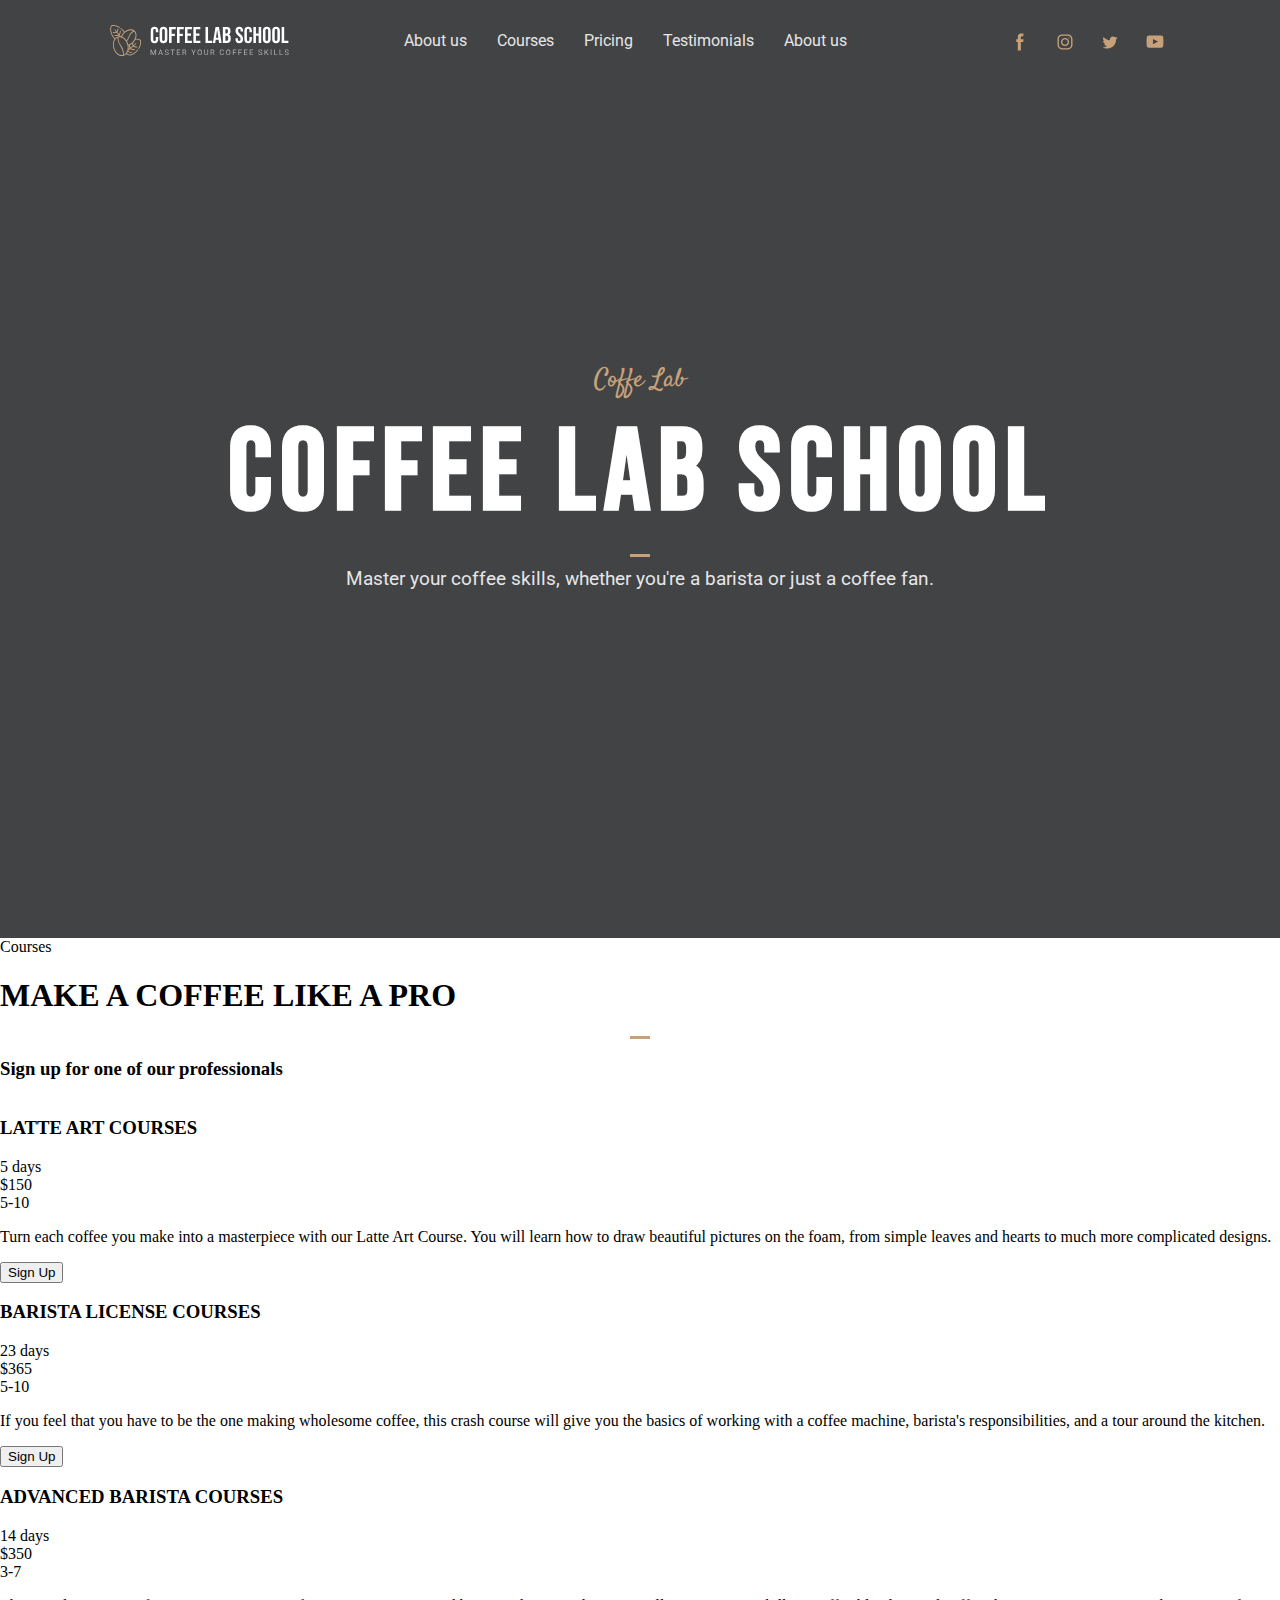
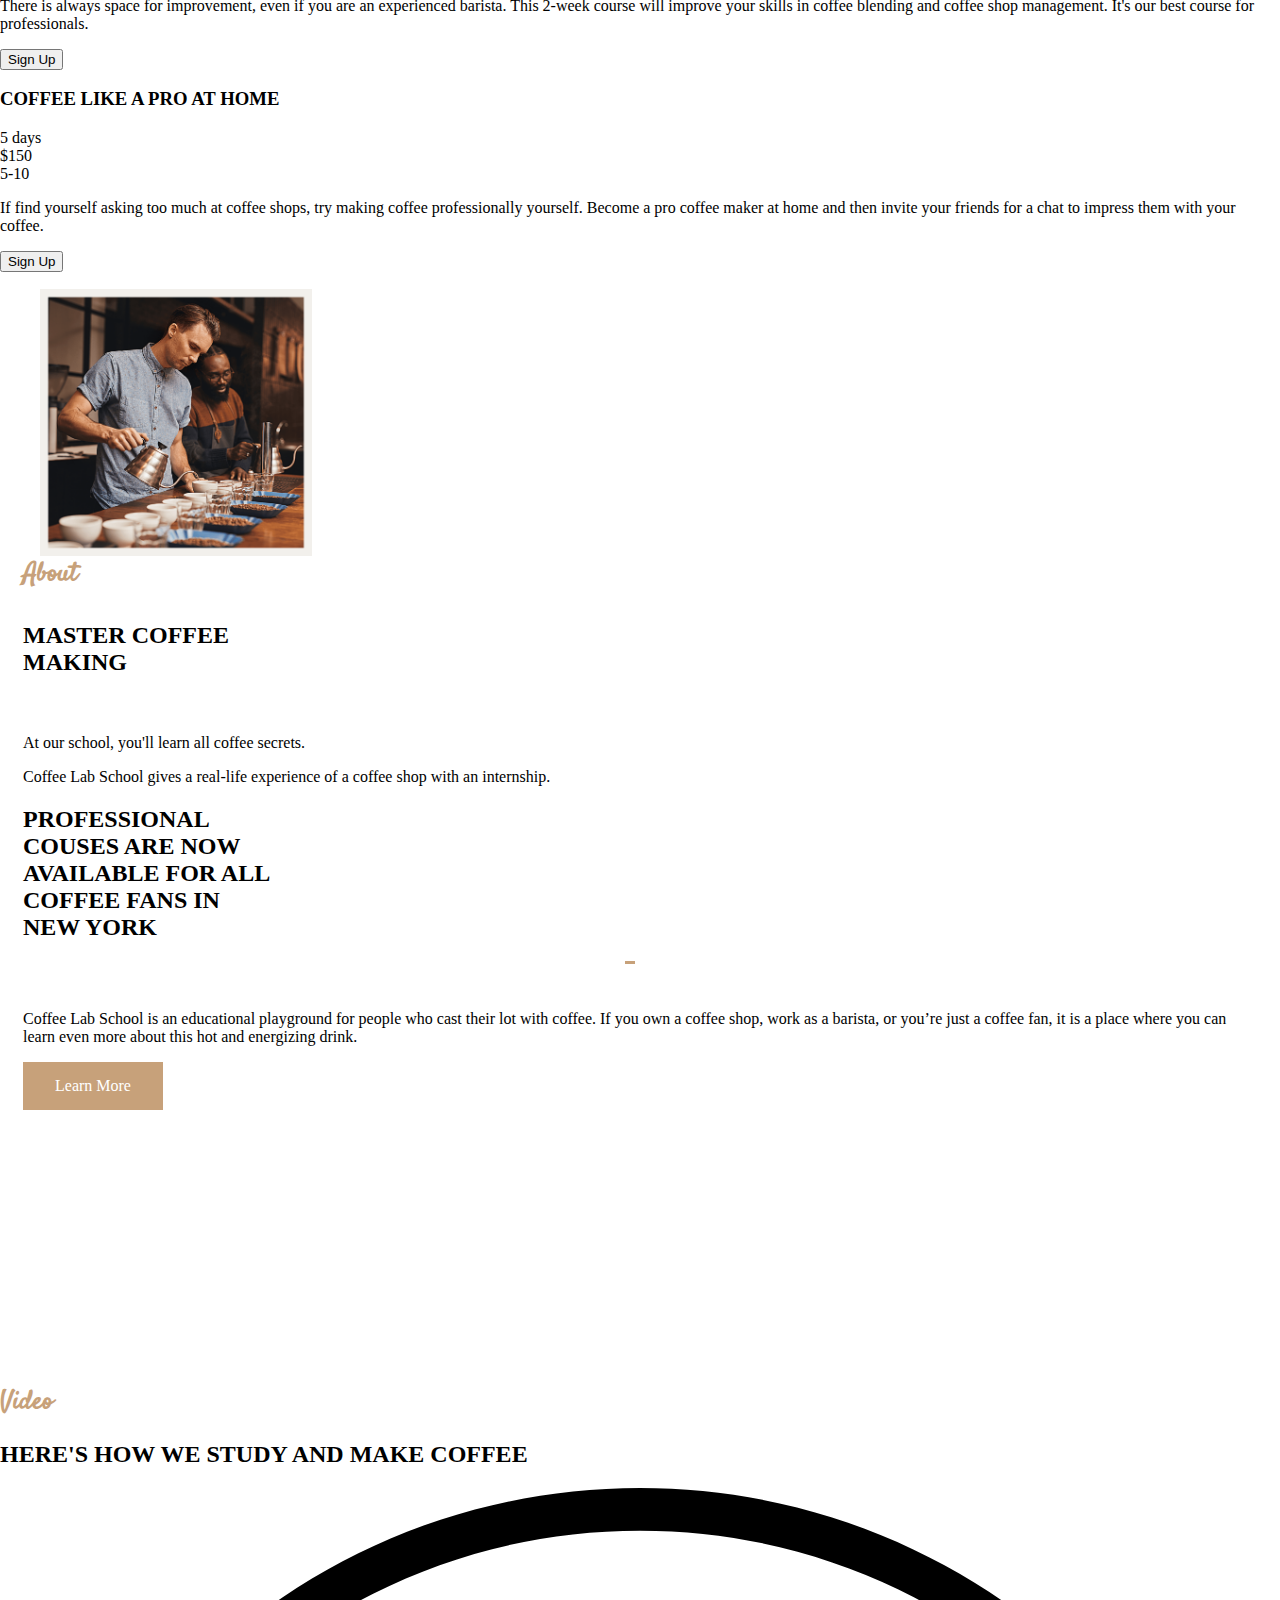
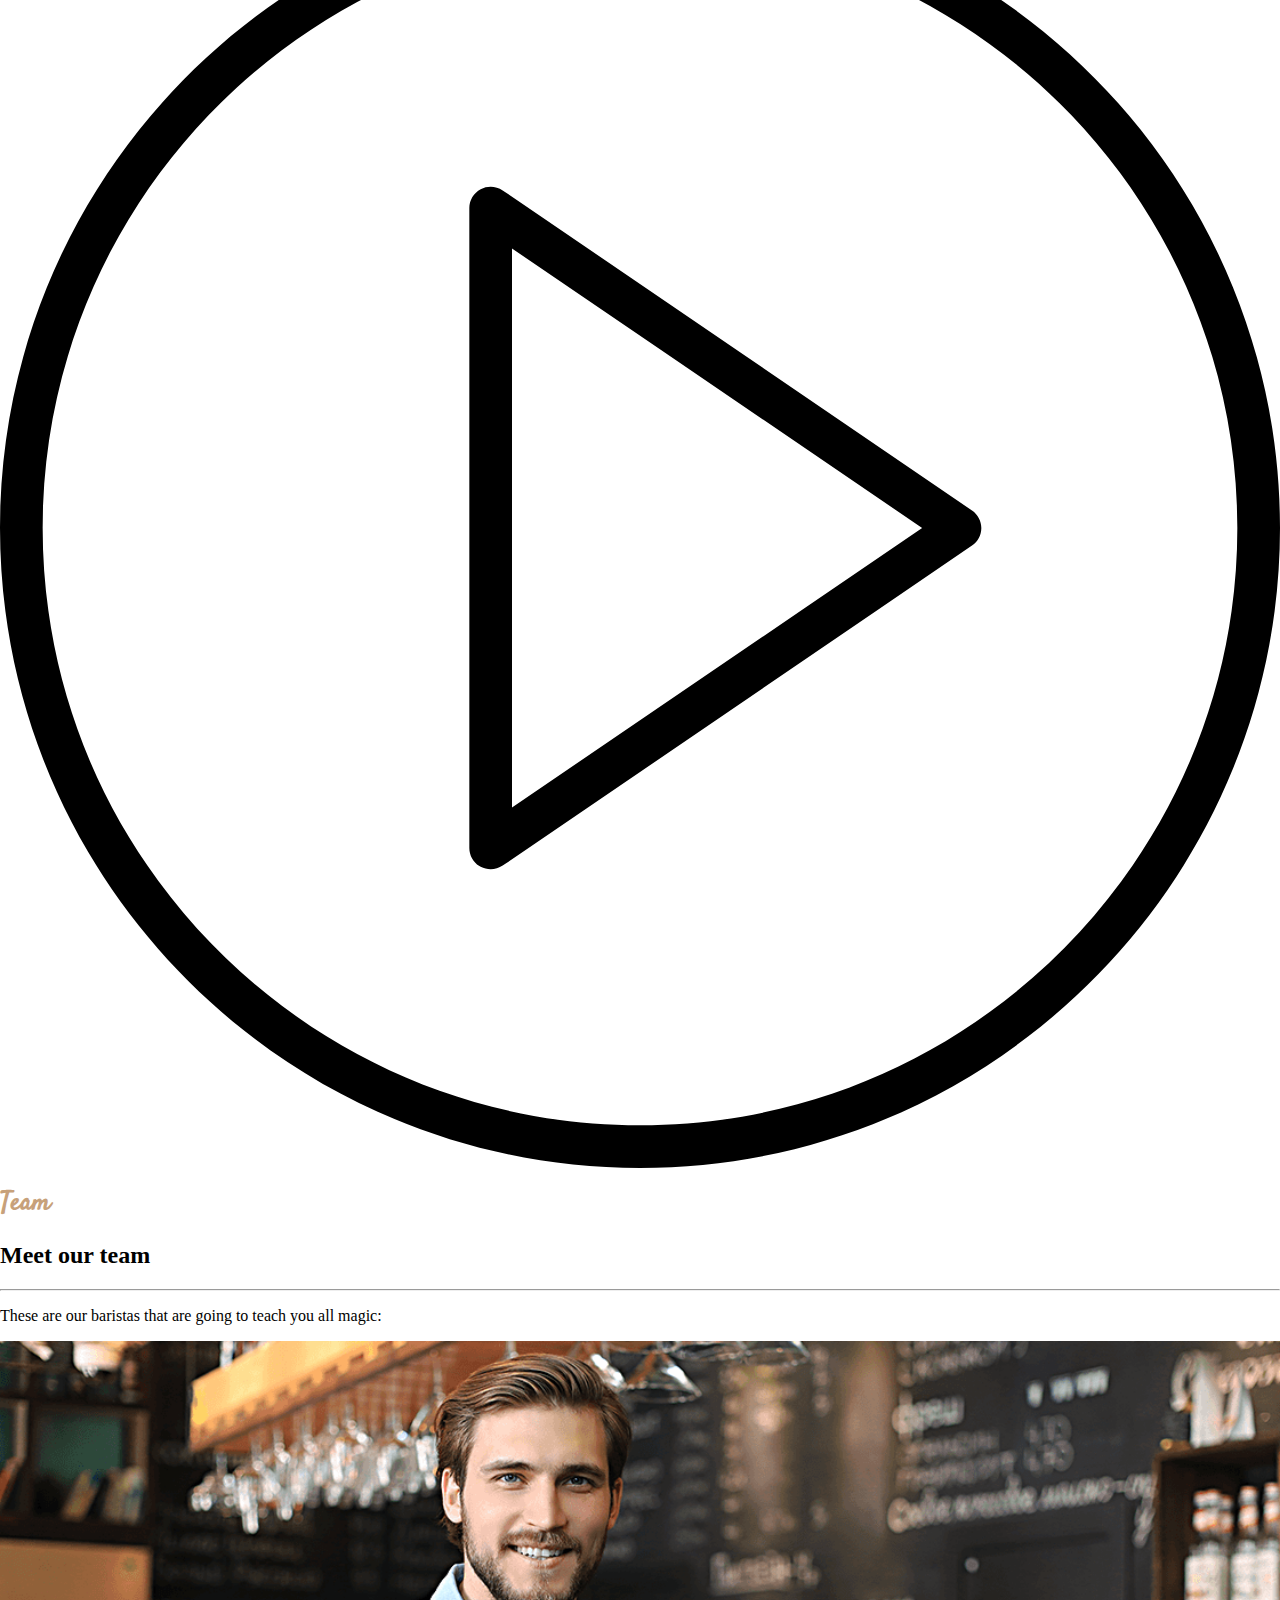
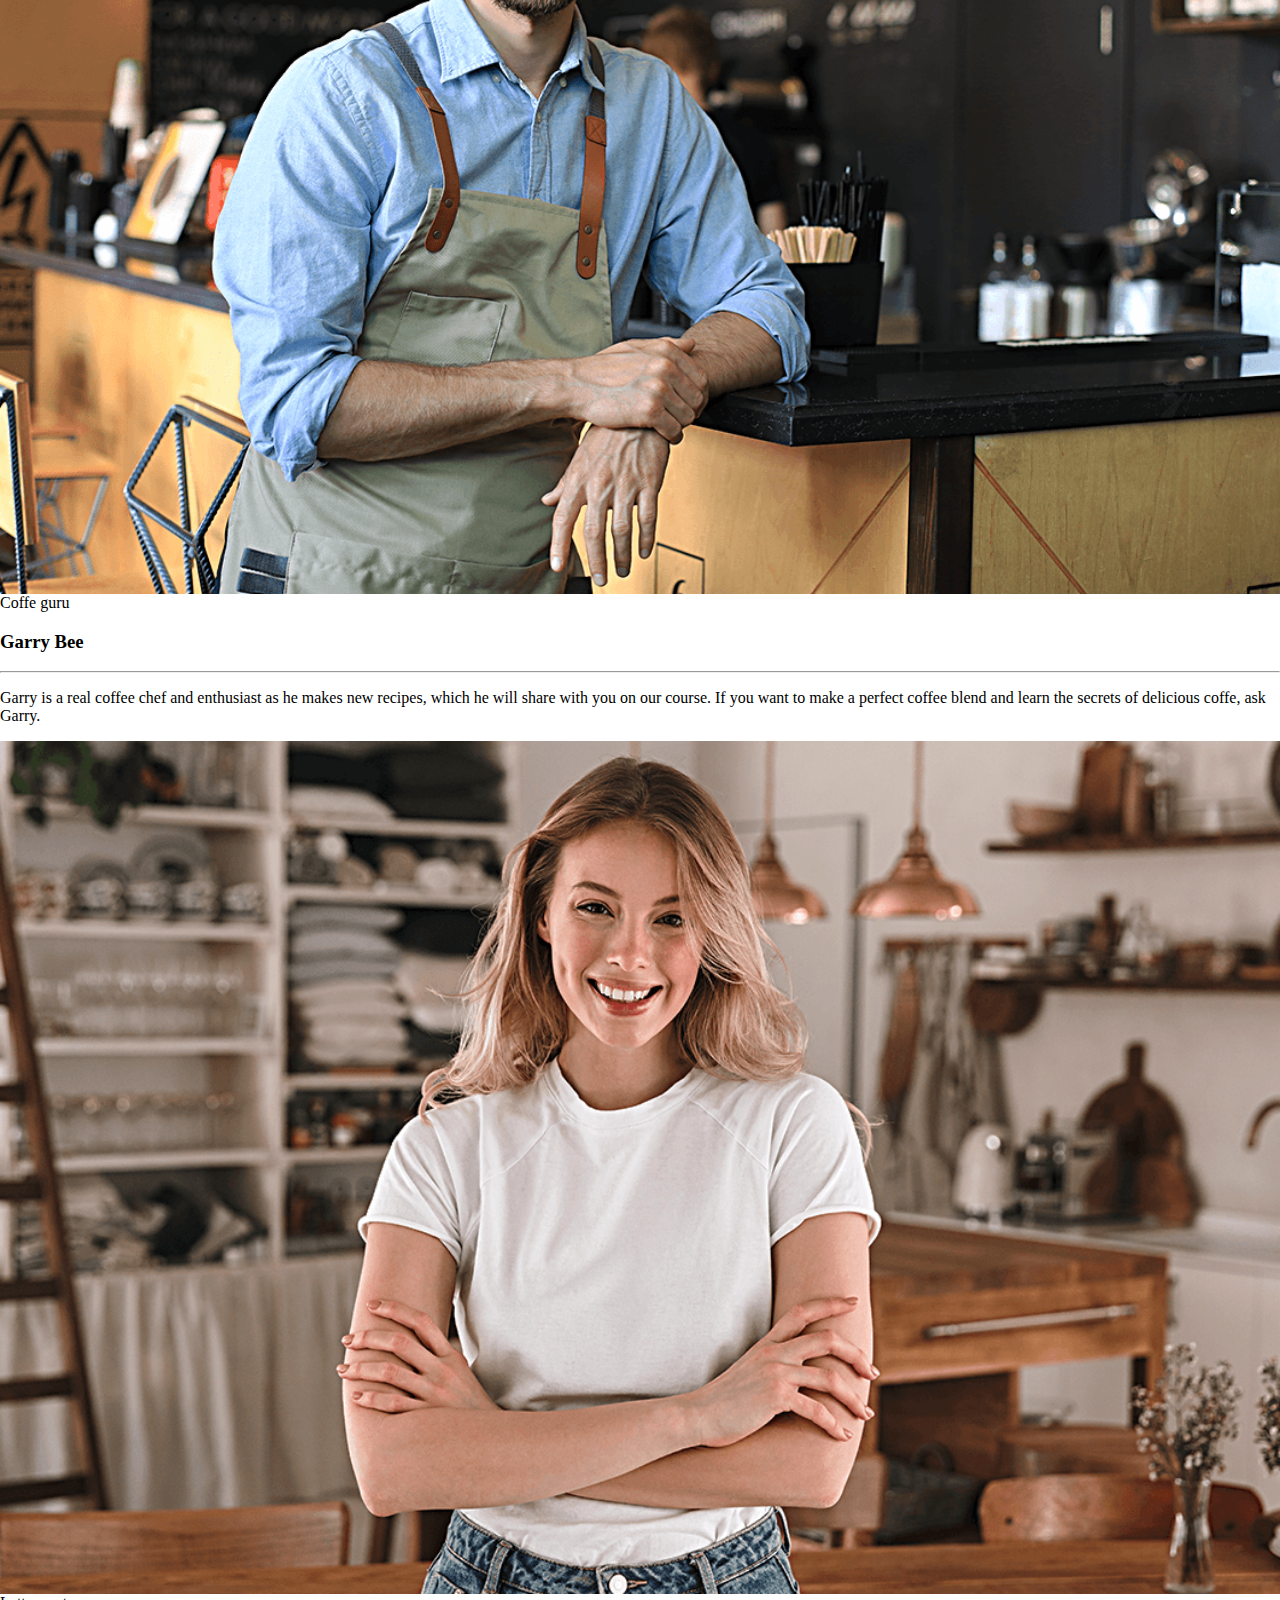
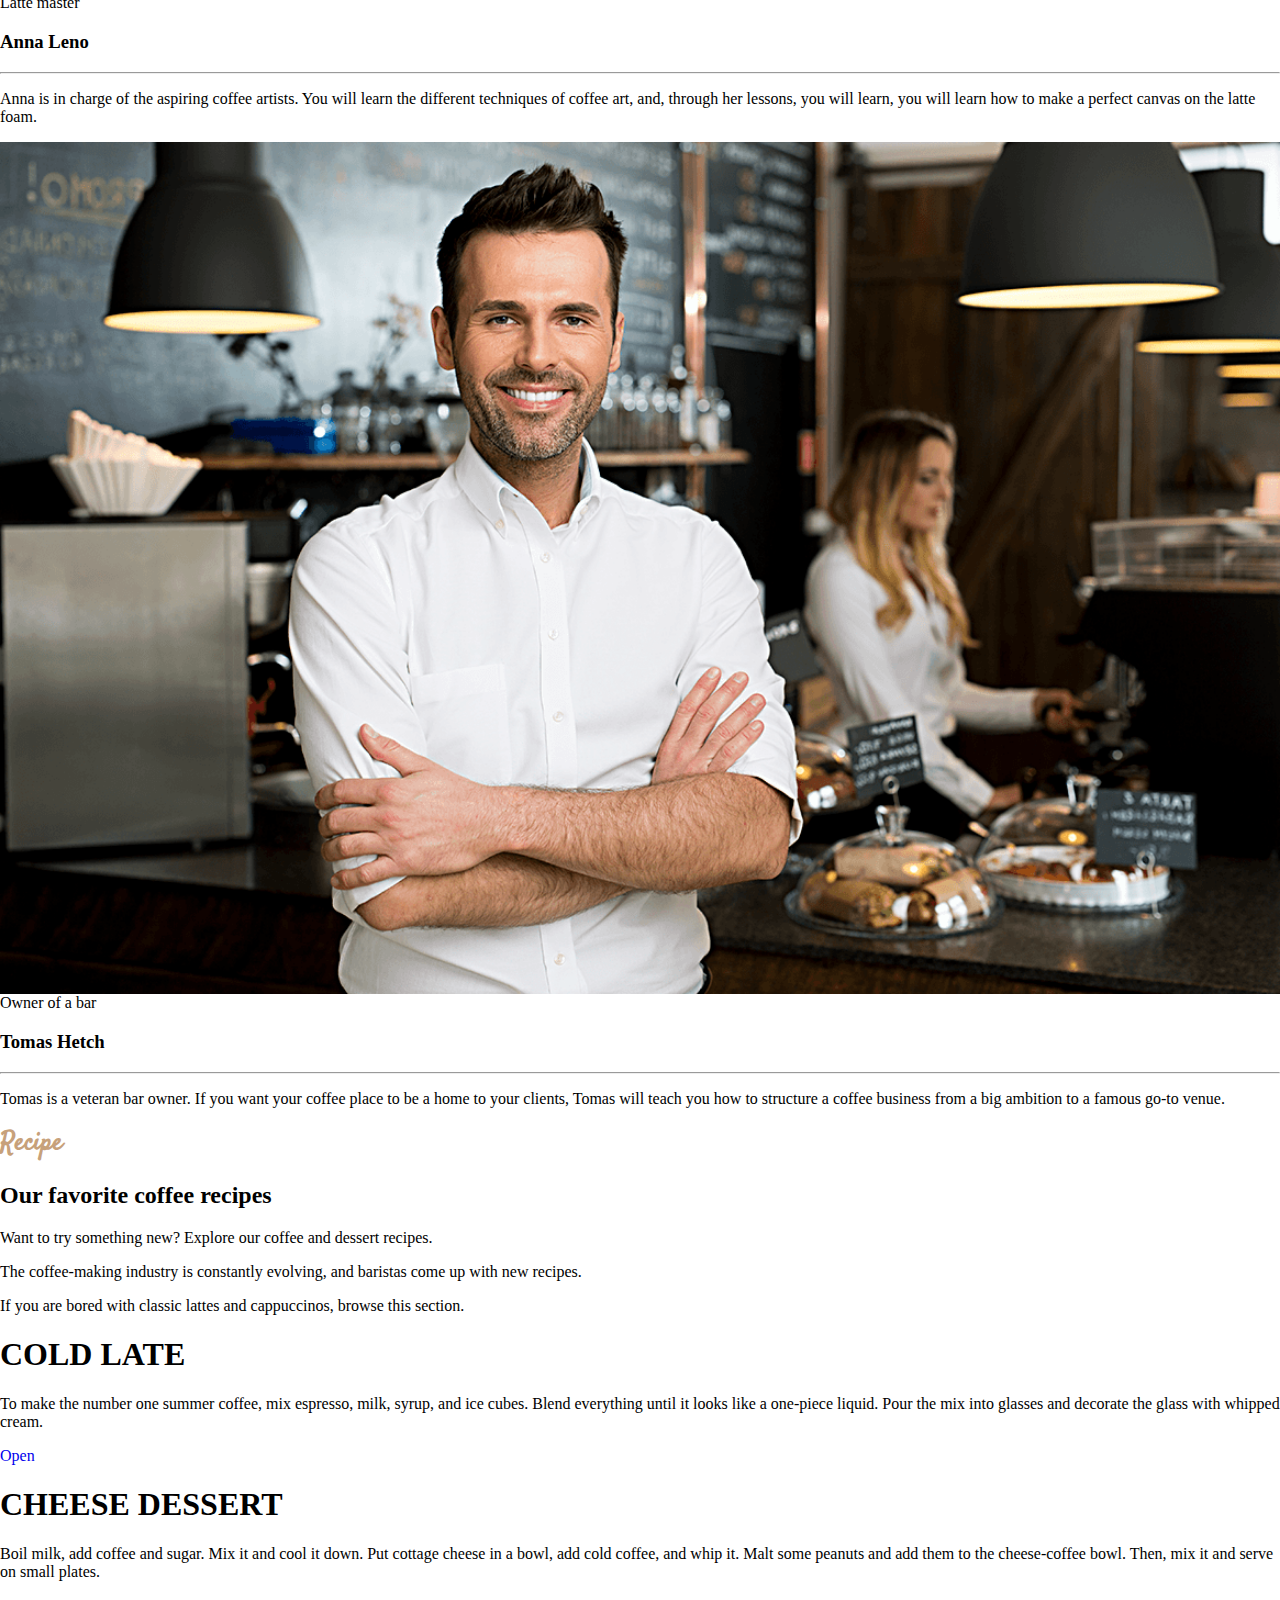
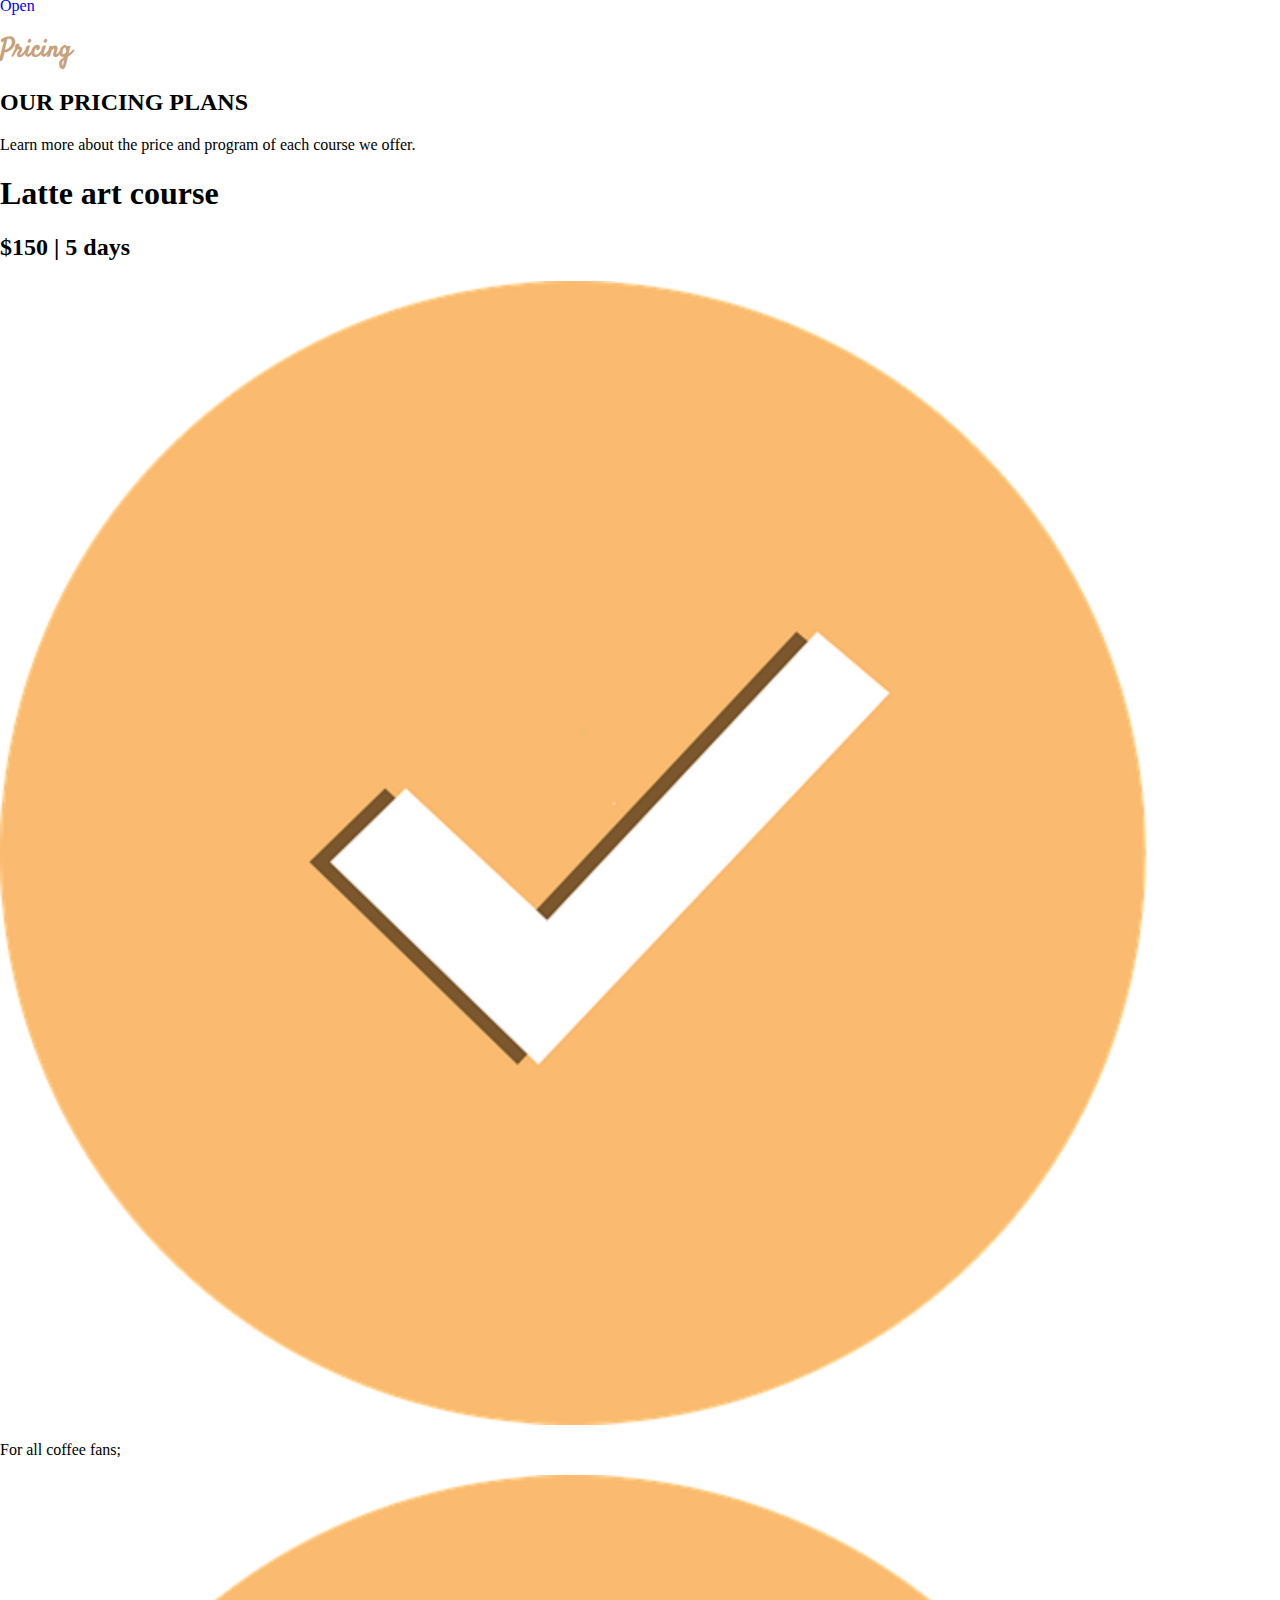
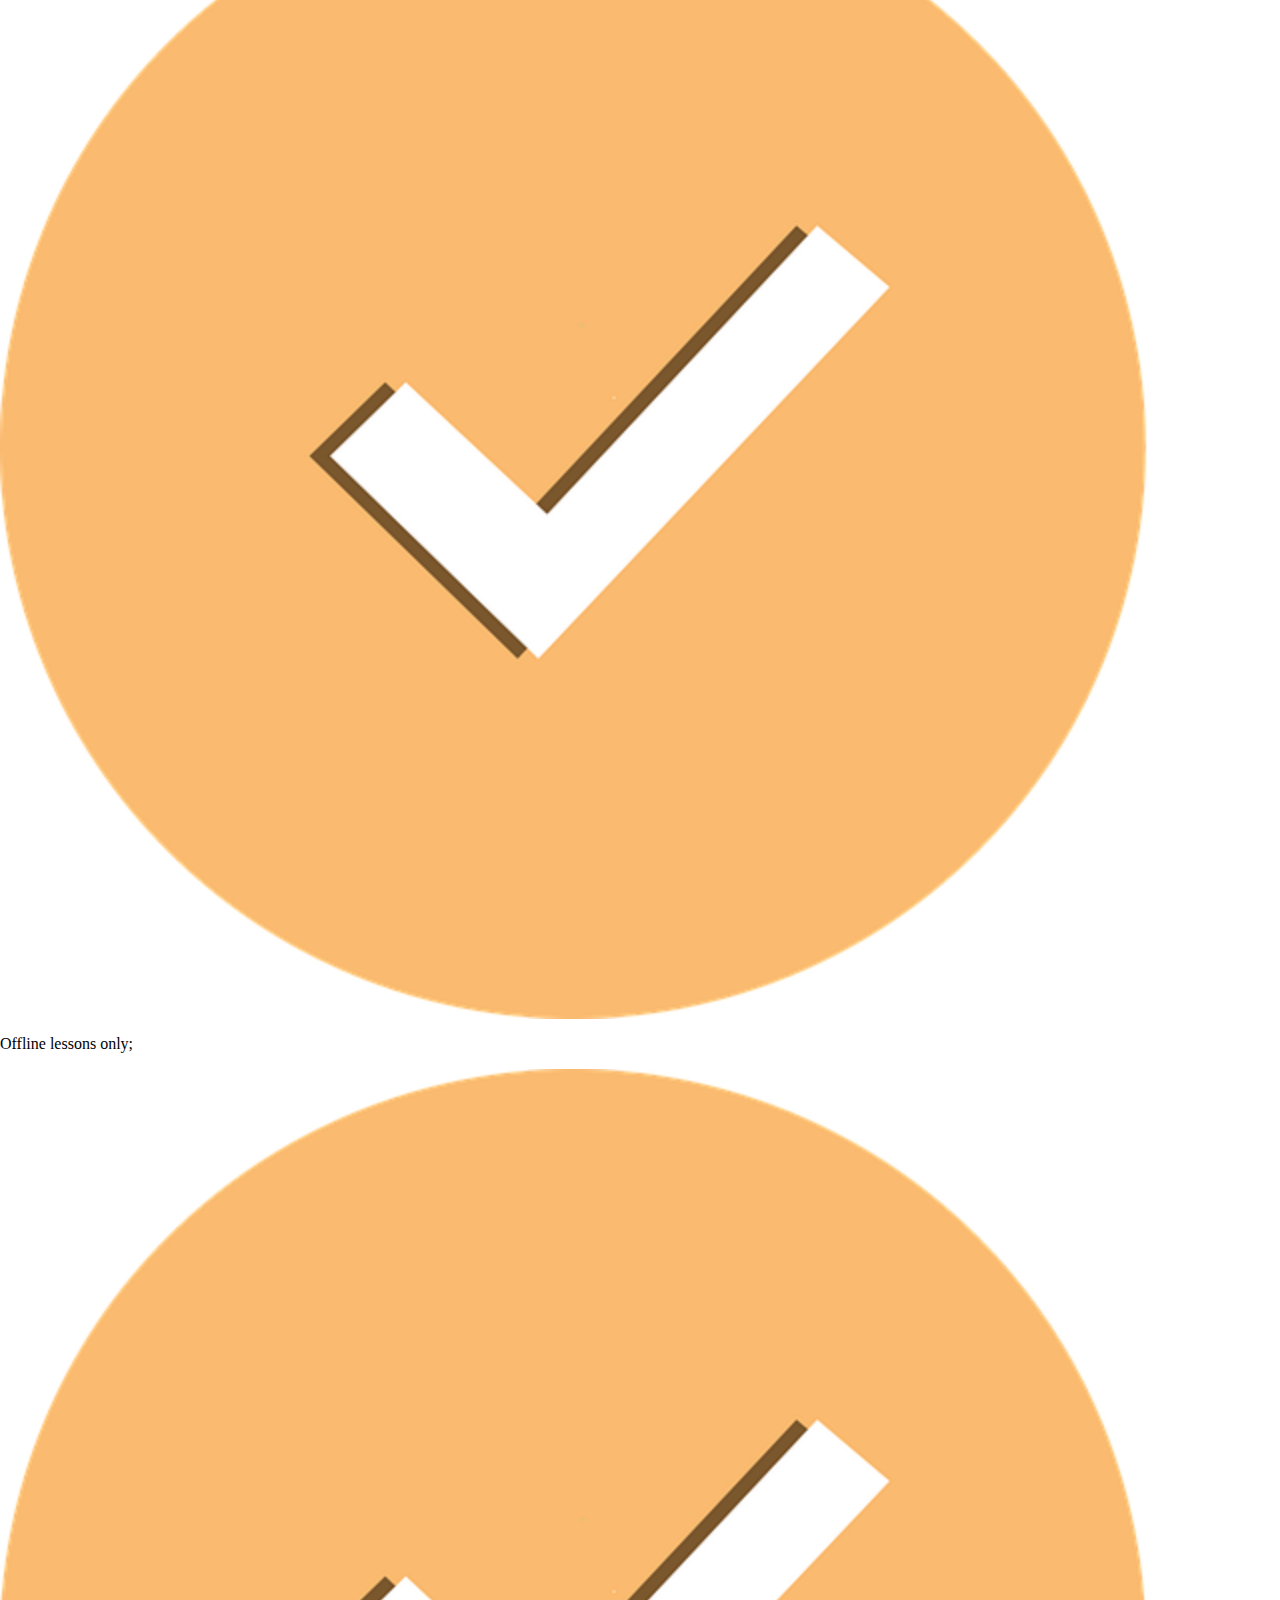
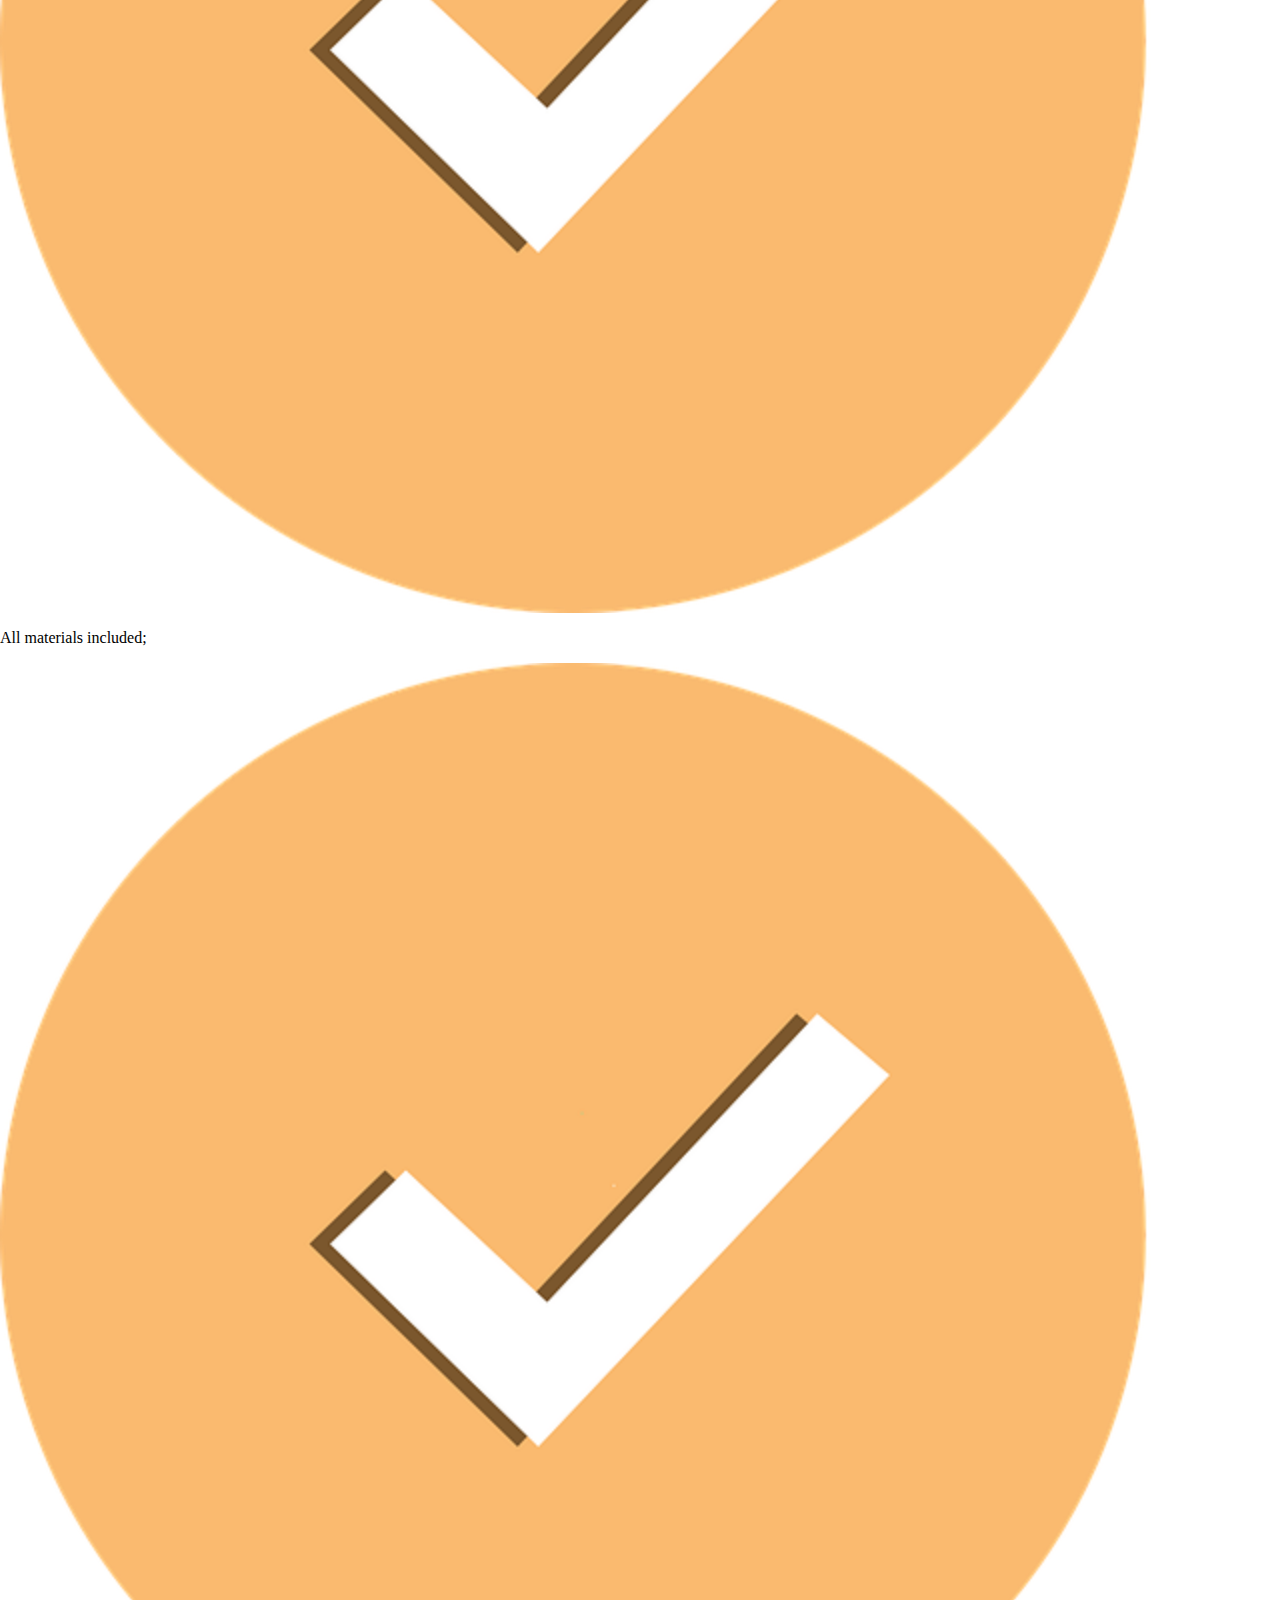
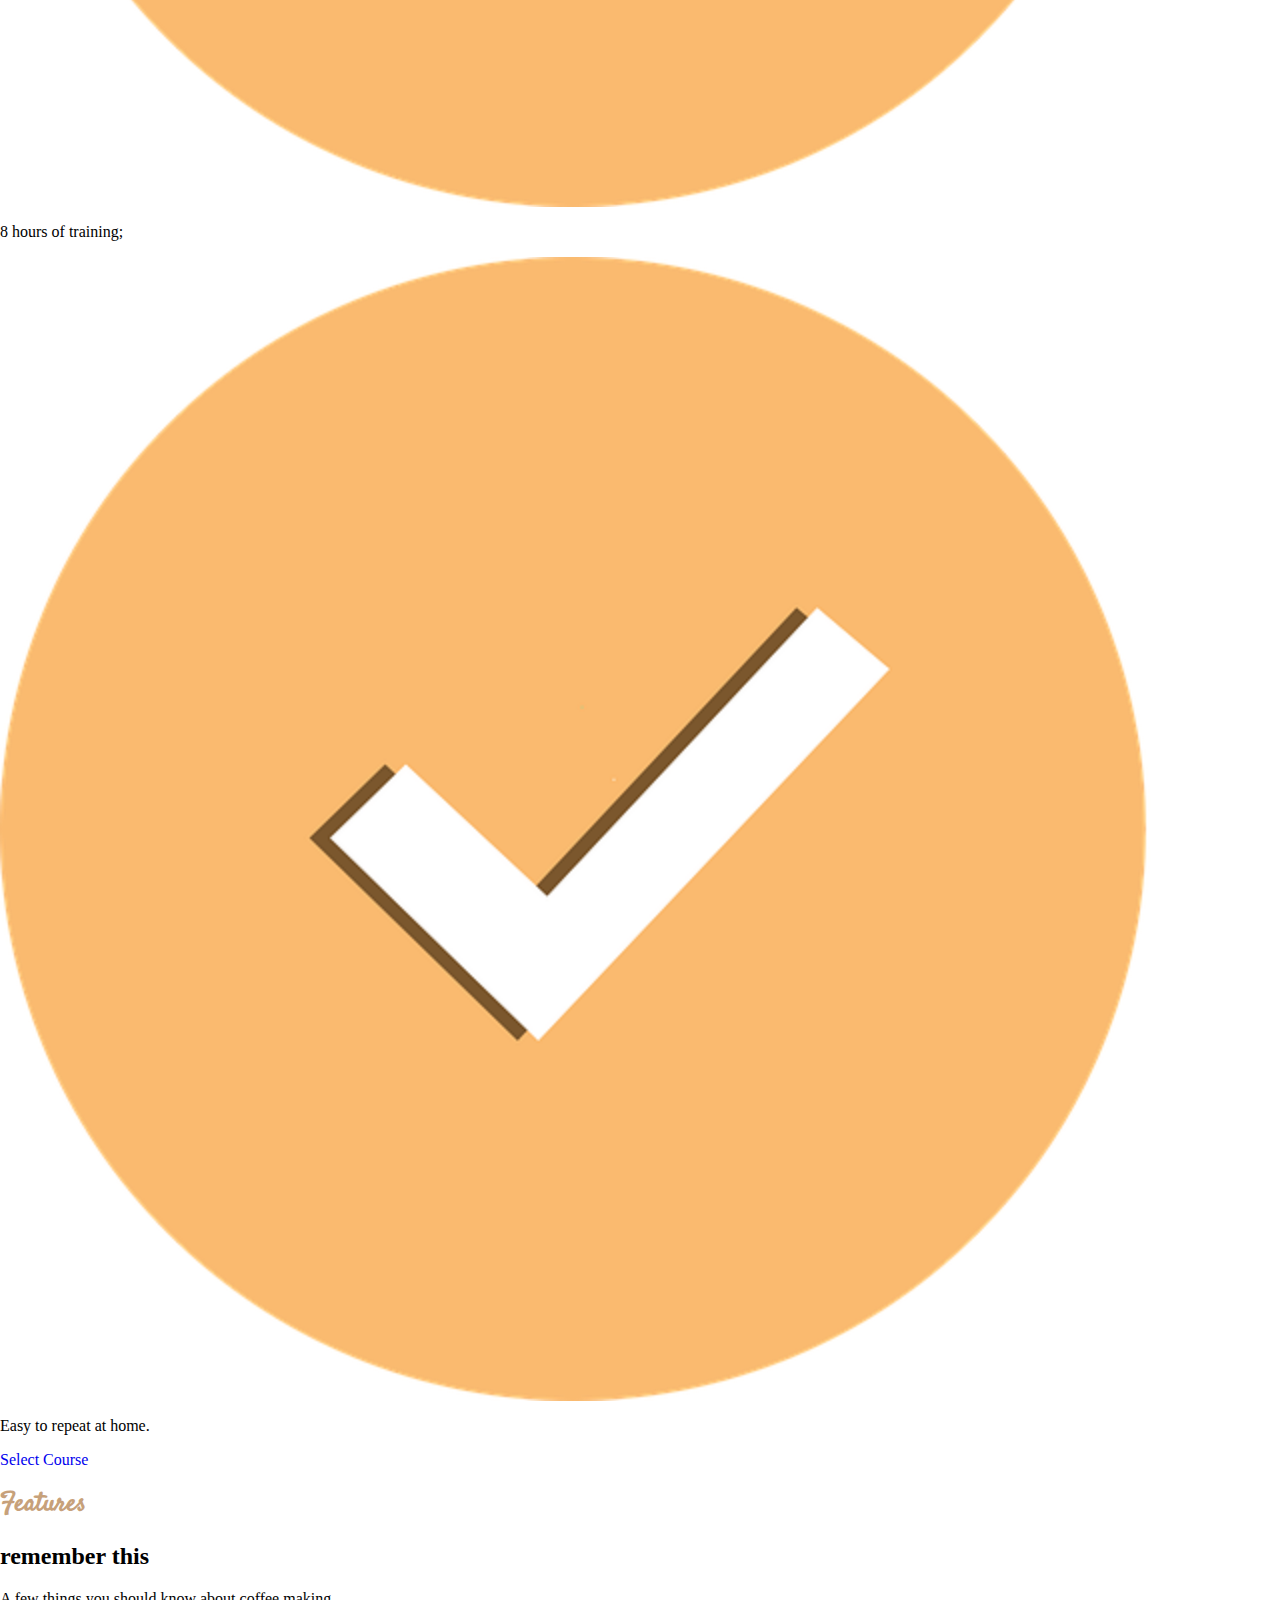
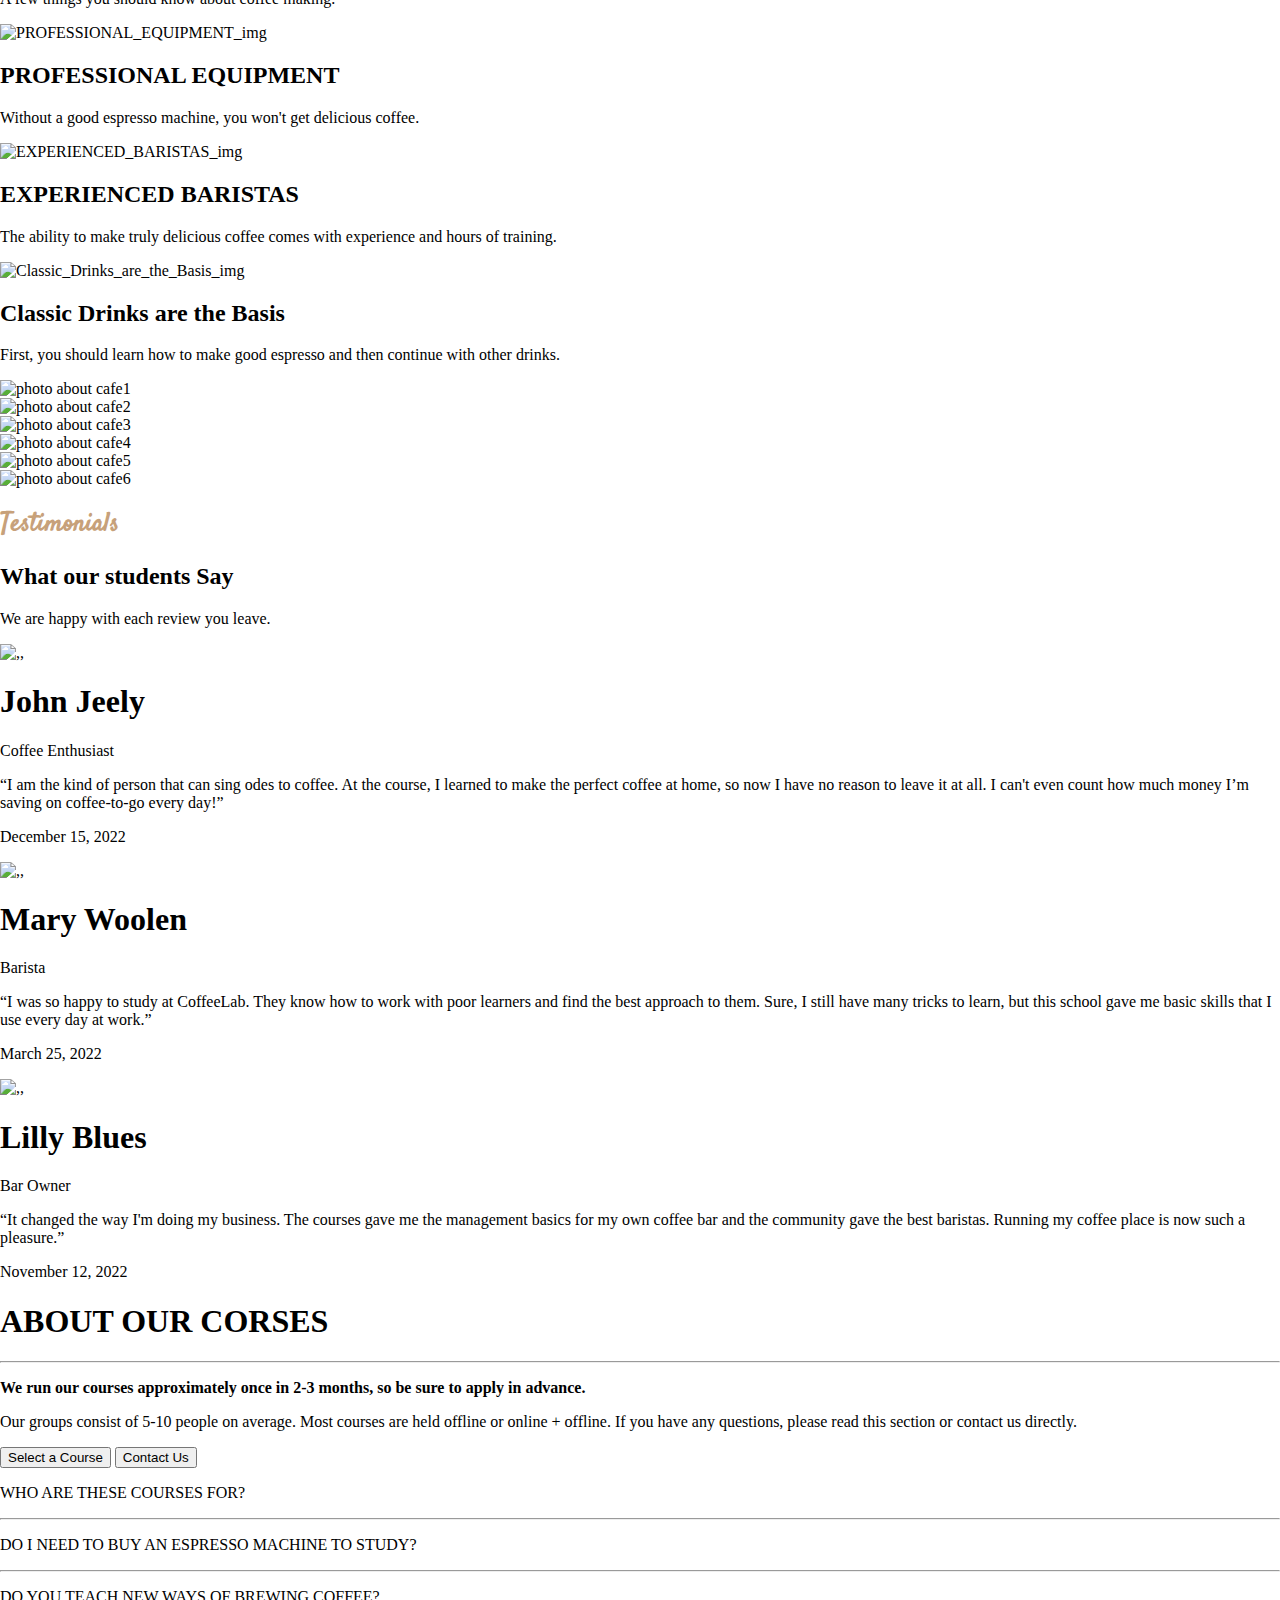
==== index.html/index.html @ 24596733 "HTML courses" ====
<!DOCTYPE html>
<html lang="en">

<head>
    <meta charset="UTF-8">
    <meta http-equiv="X-UA-Compatible" content="IE=edge">
    <meta name="viewport" content="width=device-width, initial-scale=1.0">
    <title>Barista</title>
    <link rel="preconnect" href="https://fonts.googleapis.com">
    <link rel="preconnect" href="https://fonts.gstatic.com" crossorigin>
    <link href="https://fonts.googleapis.com/css2?family=Satisfy&display=swap" rel="stylesheet">
    <link rel="preconnect" href="https://fonts.googleapis.com">
    <link rel="preconnect" href="https://fonts.gstatic.com" crossorigin>
    <link href="https://fonts.googleapis.com/css2?family=Bebas+Neue&display=swap" rel="stylesheet">
    <link rel="stylesheet" href="/css/global.css">
    <link rel="preconnect" href="https://fonts.googleapis.com">
    <link rel="preconnect" href="https://fonts.gstatic.com" crossorigin>
    <link href="https://fonts.googleapis.com/css2?family=Roboto&display=swap" rel="stylesheet">
    <link rel="preconnect" href="https://fonts.googleapis.com">
    <link rel="preconnect" href="https://fonts.gstatic.com" crossorigin>
    <link href="https://fonts.googleapis.com/css2?family=Roboto&family=Roboto+Condensed&display=swap" rel="stylesheet">
</head>

<body>
    <header>
        <!-- Middle front-end developer Pavlo Semenyshyn -->
        <section class="header__main">
            <div class="header__main_first">
                <div class="header__main_first_bg">
                    <div class="header_navbar">
                        <div class="header__img">
                            <a href="">
                                <img src="/header-logo.svg" alt="" class="header__logo">
                            </a>
                        </div>
                        <div class="menu_body">
                            <a href="" class="menu_link">About us</a>
                            <a href="" class="menu_link">Courses</a>
                            <a href="" class="menu_link">Pricing</a>
                            <a href="" class="menu_link">Testimonials</a>
                            <a href="" class="menu_link">About us</a>
                            <div class="social_icons_navbar">
                                <ul class="list_15l" style="margin-bottom:-15px;margin-right:-7.5px;margin-left:-7.5px"
                                    data-animation="">
                                    <li class="social-icons_cEA"
                                        style="margin-right:7.5px;margin-left:7.5px;margin-bottom:15px"><a
                                            style="width:30px;height:30px;color:#c7a17a" rel="noopener noreferrer"
                                            target="_blank" href="https://facebook.com/"
                                            class="social-icons__icon_1W1"><svg
                                                class="si62fcb41cac0b1b000d3192fd8339849e030e42c4bc75bfe169cbc7061660728363592 svgIcon_1J7 darkTheme_3jZ"
                                                viewBox="0 0 32 32">
                                                <path class="logo_2gS"
                                                    d="M13.6383 25H16.9133V16.0044H19.3702L19.8561 13.1936H16.9133V11.1568C16.9133 10.5002 17.3379 9.8108 17.9447 9.8108H19.6171V7H17.5674V7.0126C14.3604 7.129 13.7014 8.9864 13.6443 10.9374H13.6383V13.1936H12V16.0044H13.6383V25Z">
                                                </path>
                                            </svg><span
                                                style="display:none">f73d3cf8-4d8c-4295-a47e-4da0e2f67865</span></a>
                                    </li>
                                    <li class="social-icons_cEA"
                                        style="margin-right:7.5px;margin-left:7.5px;margin-bottom:15px"><a
                                            style="width:30px;height:30px;color:#c7a17a" rel="noopener noreferrer"
                                            target="_blank" href="https://instagram.com/"
                                            class="social-icons__icon_1W1"><svg
                                                class="si62fcb41cac0b1b000d3192fd8339849e030e42c4bc75bfe169cbc7061660728363592 svgIcon_1J7 darkTheme_3jZ"
                                                viewBox="0 0 32 32">
                                                <g>
                                                    <path class="logo_2gS"
                                                        d="M12.7045454,8 C10.1221593,8 8,10.1193185 8,12.7045454 L8,19.2954545 C8,21.8778407 10.1193185,24 12.7045454,24 L19.2954545,24 C21.8778407,24 24,21.8806822 24,19.2954545 L24,12.7045454 C24,10.1221593 21.8806822,8 19.2954545,8 L12.7045454,8 Z M12.7045454,9.45454545 L19.2954545,9.45454545 C21.0937498,9.45454545 22.5454545,10.9062502 22.5454545,12.7045454 L22.5454545,19.2954545 C22.5454545,21.0937498 21.0937498,22.5454545 19.2954545,22.5454545 L12.7045454,22.5454545 C10.9062502,22.5454545 9.45454545,21.0937498 9.45454545,19.2954545 L9.45454545,12.7045454 C9.45454545,10.9062502 10.9062502,9.45454545 12.7045454,9.45454545 Z M20.2954545,11.0454545 C19.9289774,11.0454545 19.6363636,11.3380684 19.6363636,11.7045454 C19.6363636,12.0710225 19.9289774,12.3636364 20.2954545,12.3636364 C20.6619316,12.3636364 20.9545454,12.0710225 20.9545454,11.7045454 C20.9545454,11.3380684 20.6619316,11.0454545 20.2954545,11.0454545 Z M16,11.6363636 C13.599432,11.6363636 11.6363636,13.599432 11.6363636,16 C11.6363636,18.400568 13.599432,20.3636364 16,20.3636364 C18.400568,20.3636364 20.3636364,18.400568 20.3636364,16 C20.3636364,13.599432 18.400568,11.6363636 16,11.6363636 Z M16,13.0909091 C17.6164771,13.0909091 18.9090909,14.3835229 18.9090909,16 C18.9090909,17.6164771 17.6164771,18.9090909 16,18.9090909 C14.3835229,18.9090909 13.0909091,17.6164771 13.0909091,16 C13.0909091,14.3835229 14.3835229,13.0909091 16,13.0909091 Z">
                                                    </path>
                                                    <path class="insta-mask-logo-hover_19f"
                                                        style="fill:url(#si62fcb41cac0b1b000d3192fd8339849e030e42c4bc75bfe169cbc706166072836359295297c71-4d12-4203-93a7-a026f06f07a8hover)"
                                                        d="M12.7045454,8 C10.1221593,8 8,10.1193185 8,12.7045454 L8,19.2954545 C8,21.8778407 10.1193185,24 12.7045454,24 L19.2954545,24 C21.8778407,24 24,21.8806822 24,19.2954545 L24,12.7045454 C24,10.1221593 21.8806822,8 19.2954545,8 L12.7045454,8 Z M12.7045454,9.45454545 L19.2954545,9.45454545 C21.0937498,9.45454545 22.5454545,10.9062502 22.5454545,12.7045454 L22.5454545,19.2954545 C22.5454545,21.0937498 21.0937498,22.5454545 19.2954545,22.5454545 L12.7045454,22.5454545 C10.9062502,22.5454545 9.45454545,21.0937498 9.45454545,19.2954545 L9.45454545,12.7045454 C9.45454545,10.9062502 10.9062502,9.45454545 12.7045454,9.45454545 Z M20.2954545,11.0454545 C19.9289774,11.0454545 19.6363636,11.3380684 19.6363636,11.7045454 C19.6363636,12.0710225 19.9289774,12.3636364 20.2954545,12.3636364 C20.6619316,12.3636364 20.9545454,12.0710225 20.9545454,11.7045454 C20.9545454,11.3380684 20.6619316,11.0454545 20.2954545,11.0454545 Z M16,11.6363636 C13.599432,11.6363636 11.6363636,13.599432 11.6363636,16 C11.6363636,18.400568 13.599432,20.3636364 16,20.3636364 C18.400568,20.3636364 20.3636364,18.400568 20.3636364,16 C20.3636364,13.599432 18.400568,11.6363636 16,11.6363636 Z M16,13.0909091 C17.6164771,13.0909091 18.9090909,14.3835229 18.9090909,16 C18.9090909,17.6164771 17.6164771,18.9090909 16,18.9090909 C14.3835229,18.9090909 13.0909091,17.6164771 13.0909091,16 C13.0909091,14.3835229 14.3835229,13.0909091 16,13.0909091 Z">
                                                    </path>
                                                </g>
                                            </svg><span
                                                style="display:none">95297c71-4d12-4203-93a7-a026f06f07a8</span></a>
                                    </li>
                                    <li class="social-icons_cEA"
                                        style="margin-right:7.5px;margin-left:7.5px;margin-bottom:15px"><a
                                            style="width:30px;height:30px;color:#c7a17a" rel="noopener noreferrer"
                                            target="_blank" href="https://twitter.com/"
                                            class="social-icons__icon_1W1"><svg
                                                class="si62fcb41cac0b1b000d3192fd8339849e030e42c4bc75bfe169cbc7061660728363592 svgIcon_1J7 darkTheme_3jZ"
                                                viewBox="0 0 32 32">
                                                <path class="logo_2gS"
                                                    d="M23.5445333,10.2885333 C23.0796444,10.5863111 22.0122666,11.0190222 21.4858666,11.0190222 L21.4858666,11.0199111 C20.8848,10.392 20.0385777,10 19.1000888,10 C17.2773333,10 15.7992889,11.4780444 15.7992889,13.3000888 C15.7992889,13.5532445 15.8286222,13.8001778 15.8828444,14.0369778 L15.8823111,14.0369778 C13.4097777,13.9720888 10.7056,12.7328 9.07768889,10.6117333 C8.0768,12.3441778 8.94293333,14.2709334 10.0787556,14.9729778 C9.68995555,15.0023111 8.97422222,14.9281778 8.63733333,14.5994666 C8.61475555,15.7493334 9.16764444,17.2728889 11.1836444,17.8256 C10.7953778,18.0344889 10.1080889,17.9745778 9.80924444,17.9301333 C9.91413329,18.9008 11.2734222,20.1697778 12.7598222,20.1697778 C12.2300445,20.7825777 10.2368,21.8940444 8,21.5404445 C9.51911111,22.4647111 11.2896,22.9999999 13.1635555,22.9999999 C18.4888889,22.9999999 22.6245334,18.6840889 22.4019555,13.3598222 C22.4010666,13.3539556 22.4010666,13.3480889 22.4005334,13.3416889 C22.4010666,13.328 22.4019555,13.3143111 22.4019555,13.3000888 C22.4019555,13.2835556 22.4005334,13.2679111 22.4,13.2519111 C22.8847999,12.9203555 23.5352888,12.3338667 24,11.5619556 C23.7304889,11.7104 22.9219555,12.0076445 22.1696,12.0814222 C22.6524444,11.8208 23.3678222,10.9672889 23.5445333,10.2885333">
                                                </path>
                                            </svg><span
                                                style="display:none">8bf42deb-a4c3-4ea0-beb0-daacae65ccd8</span></a>
                                    </li>
                                    <li class="social-icons_cEA"
                                        style="margin-right:7.5px;margin-left:7.5px;margin-bottom:15px"><a
                                            style="width:30px;height:30px;color:#c7a17a" rel="noopener noreferrer"
                                            target="_blank" href="https://youtube.com/"
                                            class="social-icons__icon_1W1"><svg
                                                class="si62fcb41cac0b1b000d3192fd8339849e030e42c4bc75bfe169cbc7061660728363592 svgIcon_1J7 darkTheme_3jZ"
                                                viewBox="0 0 32 32">
                                                <path class="logo_2gS"
                                                    d="M24.8319297,11.4874563 C24.6803369,10.1603684 24.3639692,9.77357894 24.1398754,9.59352174 C23.7839619,9.31343284 23.1380446,9.21340113 22.2746246,9.15338207 C20.8905163,9.06001905 18.537532,9 16,9 C13.455877,9 11.1094837,9.05335028 9.72537529,9.15338207 C8.86195533,9.21340113 8.21603808,9.31343284 7.8601245,9.59352174 C7.63603076,9.77357894 7.32625412,10.1603684 7.1680703,11.4874563 C6.94397657,13.4013973 6.94397657,17.7627818 7.1680703,19.6767227 C7.32625412,21.0038107 7.63603076,21.3906002 7.8601245,21.5706573 C8.21603808,21.8507463 8.86195533,21.950778 9.72537529,22.0107971 C11.1094837,22.1041601 13.455877,22.164179 16,22.164179 C18.544123,22.164179 20.8905163,22.1041601 22.2746246,22.0107971 C23.1380446,21.950778 23.7839619,21.8507463 24.1398754,21.5706573 C24.3639692,21.3972689 24.6737458,21.0038107 24.8319297,19.6767227 C25.0560234,17.7627818 25.0560234,13.4013973 24.8319297,11.4874563 Z M13.8249725,18.4429978 L13.8249725,12.7145125 L19.2559502,15.5754208 L13.8249725,18.4429978 Z">
                                                </path>
                                            </svg><span
                                                style="display:none">5aa3dd56-33a7-4037-9efd-6325a19ad38b</span></a>
                                    </li>
                                </ul>
                            </div>
                        </div>
                    </div>
                    <div class="navbar_text">
                        <p class="main__text">Coffe Lab</p>
                        <h1 class="header__title">Coffee Lab School</h1>
                        <div class="navbar__line"></div>
                        <p class="header__paragrath">Master your coffee skills, whether you're a barista or just a
                            coffee
                            fan.</p>
                    </div>   
                    </div>
                
                </div>
                
            </div>
        </section>
    </header>


    <nav>
        <!-- Begginig of courses -->
        <section class="section_courses">
            <div class="courses_title">Courses</div>
            <h1 class="courses_quote">MAKE A COFFEE LIKE A PRO</h1>
            <div class="navbar__line"></div>
            <h3>Sign up for one of our professionals</h3>
            <!-- Slider -->
            <!-- Latte art -->
            <div class="courses_latteArt">
                <img class="courses_latteArt_image" src="https://res2.weblium.site/res/6172b76b979f220022d6edd5/617a46c4ceb7a3002307d418_optimized_1200_c1111x741-0x0" alt="">
                <h3 class="courses_latteArt_title">LATTE ART COURSES</h3>
                <img class="courses_latteArt_iconCalendar" src="" alt="">
                <span class="courses_latteArt_text">5 days</span>
                <img class="courses_latteArt_iconPrice  " src="" alt="">
                <span class="courses_latteArt_text">$150</span>
                <img class="courses_latteArt_iconAmount" src="" alt="">
                <span class="courses_latteArt_text">5-10</span>
                <p class="courses_latteArt_info">
                    Turn each coffee you make into a masterpiece with our Latte Art Course. You will learn how to draw beautiful pictures on the foam, from simple leaves and hearts to much more complicated designs.
                </p>
                <button class="courses_button">Sign Up</button>
            </div>
            <!-- Barista license course -->
            <div class="courses_baristaLicense">
                <img class="courses_baristaLicense_image" src="https://res2.weblium.site/res/6172b76b979f220022d6edd5/617a4718efb89700248de3a4_optimized_1200_c1081x720-119x80" alt="">
                <h3 class="courses_baristaLicense_title">BARISTA LICENSE COURSES</h3>
                <img class="courses_baristaLicense_iconCalendar" src="" alt="">
                <span class="courses_baristaLicense_text">23 days</span>
                <img class="courses_baristaLicense_iconPrice  " src="" alt="">
                <span class="courses_baristaLicense_text">$365</span>
                <img class="courses_baristaLicense_iconAmount" src="" alt="">
                <span class="courses_baristaLicense_text">5-10</span>
                <p class="courses_baristaLicense_info">
                    If you feel that you have to be the one making wholesome coffee, this crash course will give you the basics of working with a coffee machine, barista's responsibilities, and a tour around the kitchen.
                </p>
                <button class="courses_button">Sign Up</button>
            </div>
            <!-- Advanced barista course -->
            <div class="courses_baristaAdvanced">
                <img class="courses_baristaAdvanced_image" src="https://res2.weblium.site/res/6172b76b979f220022d6edd5/617a47583ecb7f002361ab31_optimized_1200_c1132x755-34x0" alt="">
                <h3 class="courses_baristaAdvanced_title">ADVANCED BARISTA COURSES</h3>
                <img class="courses_baristaAdvanced_iconCalendar" src="" alt="">
                <span class="courses_baristaAdvanced_text">14 days</span>
                <img class="courses_baristaAdvanced_iconPrice  " src="" alt="">
                <span class="courses_baristaAdvanced_text">$350</span>
                <img class="courses_baristaAdvanced_iconAmount" src="" alt="">
                <span class="courses_baristaAdvanced_text">3-7</span>
                <p class="courses_baristaAdvanced_info">
                    There is always space for improvement, even if you are an experienced barista. This 2-week course will improve your skills in coffee blending and coffee shop management. It's our best course for professionals.
                </p>
                <button class="courses_button">Sign Up</button>
            </div>
            <!-- Coffee like a pro -->
            <div class="courses_coffeeAtHome">
                <img class="courses_coffeeAtHome_image" src="https://res2.weblium.site/res/6172b76b979f220022d6edd5/617a4798b7e2dd0022bebb5e_optimized_1200_c1200x800-0x0" alt="">
                <h3 class="courses_coffeeAtHome_title">COFFEE LIKE A PRO AT HOME</h3>
                <img class="courses_coffeeAtHome_iconCalendar" src="" alt="">
                <span class="courses_coffeeAtHome_text">5 days</span>
                <img class="courses_coffeeAtHome_iconPrice  " src="" alt="">
                <span class="courses_coffeeAtHome_text">$150</span>
                <img class="courses_coffeeAtHome_iconAmount" src="" alt="">
                <span class="courses_coffeeAtHome_text">5-10</span>
                <p class="courses_coffeeAtHome_info">
                    If find yourself asking too much at coffee shops, try making coffee professionally yourself. Become a pro coffee maker at home and then invite your friends for a chat to impress them with your coffee.
                </p>
                <button class="courses_button">Sign Up</button>
            </div>
        </section>
        <!-- Holovko Vlad -->
        <section class="section_about ">
            <div class="about">
                <div class="about__image">
                    <img class="photo__man_about" src="/coffeman.png" alt="photo with man">
                </div>
                <div class="about__coffe">
                    <h1 class="main__text_about">About</h1>
                    <h2 class="about__coffe_master">Master Coffee Making</h2>
                    <p class="about__coffe_text">At our school, you'll learn all coffee secrets.</p>
                    <p class="about__coffe_second_text">Coffee Lab School gives a real-life experience of a coffee shop
                        with
                        an internship.</p>

                </div>
                <div class="about__professional_couses">
                    <h2 class="about__couses_title">
                        PROFESSIONAL COUSES ARE NOW AVAILABLE FOR ALL COFFEE FANS IN NEW YORK
                    </h2>
                    <div class="about__couses_titel_line"></div>
                    <p class="about__couses_text">
                        Coffee Lab School is an educational playground for people who cast their lot with coffee. If you
                        own
                        a coffee shop, work as a barista, or you’re just a coffee fan, it is a place where you can learn
                        even more about this hot and energizing drink.
                    </p>
                    <a href="#" class="about__button">Learn More</a>

                </div>
            </div>
        </section>
        <div class="video">
            <div class="video__study">
                <h1 class="main__text">Video</h1>
                <h2 class="video__text">HERE'S HOW WE STUDY AND MAKE COFFEE</h2>
                <div class="video__button">
                    <img src="/play_button.svg" alt="button for video">
                </div>
            </div>
        </div>


        <!-- Atamaniuk Vladyslav -->
        <div class="about__team">

            <h1 class="main__text">Team</h1>
            <h2 class="about__team_title">Meet our team</h2>
            <hr>
            <p class="about__team_text">
                These are our baristas that are going to teach you all magic:
            </p>

            <div class="about__garryBee">
                <img src="/garry_bee.png" alt="photo with garry_bee">
                <div class="about__garryBee_info">
                    <div class="about__garryBee_rank">Coffe guru</div>
                    <h3 class="about__garryBee_name">Garry Bee</h3>
                    <hr class="about__line">
                    <p class="about__garryBee_text">
                        Garry is a real coffee chef and enthusiast as he makes new recipes,
                        which he will share with you on our course. If you want to make a perfect coffee blend
                        and learn the secrets of delicious coffe, ask Garry.
                    </p>
                </div>
            </div>

            <div class="about__annaLeno">
                <img src="/anna_leno.png" alt="photo with anna_leno">
                <div class="about__annaLeno_info">
                    <div class="about__annaLeno_rank">Latte master</div>
                    <h3 class="about__annaLeno_name">Anna Leno</h3>
                    <hr class="about__line">
                    <p class="about__annaLeno_text">
                        Anna is in charge of the aspiring coffee artists. You will learn the
                        different techniques of coffee art, and, through her lessons, you will
                        learn, you will learn how to make a perfect canvas on the latte foam.
                    </p>
                </div>
            </div>

            <div class="about__tomasHetch">
                <img src="/tomas_hetch.png" alt="photo with tomas_hetch">
                <div class="about__tomasHetch_info">
                    <div class="about__tomasHetch_rank">Owner of a bar</div>
                    <h3 class="about__tomasHetch_name">Tomas Hetch</h3>
                    <hr class="about__line">
                    <p class="about__tomasHetch_text">
                        Tomas is a veteran bar owner. If you want your coffee place to be a home
                        to your clients, Tomas will teach you how to structure a coffee business
                        from a big ambition to a famous go-to venue.
                    </p>
                </div>
            </div>
        </div>


        <!-- Holovko Vlad -->
        <div class="recipes">
            <div class="recipes__favorite">
                <h1 class="main__text">Recipe</h1>
                <h2 class="recipes__coffee">Our favorite coffee recipes</h2>
                <div class="recipes__titel_line"></div>
                <p class="recipes__text1">Want to try something new? Explore our coffee and dessert recipes. </p>
                <p class="recipes__text2">The coffee-making industry is constantly evolving, and baristas come up with
                    new recipes. </p>
                <p class="recipes__text3">If you are bored with classic lattes and cappuccinos, browse this section.
                </p>
            </div>
            <div class="recipes__cold_late">
                <h1 class="recipes__title">COLD LATE</h1>
                <p class="recipes__cold_late_text">To make the number one summer coffee, mix espresso, milk, syrup, and
                    ice cubes. Blend everything until it looks like a one-piece liquid. Pour the mix into glasses and
                    decorate the glass with whipped cream.</p>
                <a href="#" class="recipes__button">Open</a>
            </div>
            <div class="recipes__cheese_dessert">
                <h1 class="recipes__title">CHEESE DESSERT</h1>
                <p class="recipes__cold_late_text">Boil milk, add coffee and sugar. Mix it and cool it down. Put cottage
                    cheese in a bowl, add cold coffee, and whip it. Malt some peanuts and add them to the cheese-coffee
                    bowl. Then, mix it and serve on small plates.</p>
                <a href="#" class="recipes__button">Open</a>
            </div>
        </div>


        <div class="pricing">
            <div class="pricing__plan">
                <h1 class="main__text">Pricing</h1>
                <h2 class="pricing__title">OUR PRICING PLANS</h2>
                <div class="pricing__titel_line"></div>
                <p class="pricing__text">Learn more about the price and program of each course we offer.</p>
            </div>
            <div class="pricing__course_info">
                <h1 class="pricing__latte_course">Latte art course</h1>
                <h2 class="pricing__cost_late">$150 | 5 days</h2>

                <img src="/recipes_icon.png" alt="icon" class="recipes__icon">
                <p class="recipes__list_item">For all coffee fans;</p>

                <img src="/recipes_icon.png" alt="icon" class="recipes__icon">
                <p class="recipes__list_item">Offline lessons only;</p>

                <img src="/recipes_icon.png" alt="icon" class="recipes__icon">
                <p class="recipes__list_item">All materials included;</p>

                <img src="/recipes_icon.png" alt="icon" class="recipes__icon">
                <p class="recipes__list_item">8 hours of training;</p>

                <img src="/recipes_icon.png" alt="icon" class="recipes__icon">
                <p class="recipes__list_item">Easy to repeat at home.</p>
                <a href="#" class="pricing__button">Select Course</a>
            </div>
        </div>

        <div class="features">
            <h1 class="main__text">Features</h1>
            <h2 class="features__title">remember this</h2>
            <div class="features__titel_line"></div>
            <p class="features__title_text">A few things you should know about coffee making.</p>
            <div class="features__things">

                <img src="######" alt="PROFESSIONAL_EQUIPMENT_img" class="features_img">
                <h2 class="features__item">PROFESSIONAL EQUIPMENT</h2>
                <p class="features__item_text">Without a good espresso machine, you won't get delicious coffee. </p>

                <img src="######" alt="EXPERIENCED_BARISTAS_img" class="features_img">
                <h2 class="features__item">EXPERIENCED BARISTAS</h2>
                <p class="features__item_text">The ability to make truly delicious coffee comes with experience and
                    hours of training. </p>

                <img src="######" alt="Classic_Drinks_are_the_Basis_img" class="features_img">
                <h2 class="features__item">Classic Drinks are the Basis</h2>
                <p class="features__item_text">First, you should learn how to make good espresso and then continue with
                    other drinks.</p>

            </div>
            <div class="features__images_molded">
                <img src="###" alt="">
                <img src="###" alt="">
            </div>
            <div class="features__images">
                <img src="######" alt="photo about cafe1">
                <img src="######" alt="photo about cafe2">
                <img src="######" alt="photo about cafe3">
                <img src="######" alt="photo about cafe4">
                <img src="######" alt="photo about cafe5">
                <img src="######" alt="photo about cafe6">
            </div>
        </div>

        <div class="testimonials">
            <h1 class="main__text">Testimonials</h1>
            <h2 class="testimonials__title">What our students Say</h2>
            <div class="testimonials__titel_line"></div>
            <p class="testimonials__text">We are happy with each review you leave.</p>

            <div class="testimonials__scrolling_board">

                <div class="testimonial__sliding_arrow"></div> <!--Кнопки прогортування Вправо -->
                <div class="testimonial__sliding_arrow"></div> <!--Кнопки прогортування Вліво-->

                <div class="testimonials__scrolling_board_page_1">
                    <img src="####" alt=",," class="testimonials__scrolling_board_img">
                    <h1 class="testimonials__board_name">John Jeely</h1>
                    <p class="testimonial_job">Coffee Enthusiast</p>
                    <p class="testimonial__board_text">“I am the kind of person that can sing odes to coffee. At the
                        course, I learned to make the perfect coffee at home, so now I have no reason to leave it at
                        all. I can't even count how much money I’m saving on coffee-to-go every day!”</p>
                    <p class="testimonial__board_data">December 15, 2022</p>
                </div>
                <div class="testimonials__scrolling_board_page_2">
                    <img src="####" alt=",," class="testimonials__scrolling_board_img">
                    <h1 class="testimonials__board_name">Mary Woolen</h1>
                    <p class="testimonial_job">Barista</p>
                    <p class="testimonial__board_text">“I was so happy to study at CoffeeLab. They know how to work with
                        poor learners and find the best approach to them. Sure, I still have many tricks to learn, but
                        this school gave me basic skills that I use every day at work.”</p>
                    <p class="testimonial__board_data">March 25, 2022</p>
                </div>
                <div class="testimonials__scrolling_board_page_3">
                    <img src="####" alt=",," class="testimonials__scrolling_board_img">
                    <h1 class="testimonials__board_name">Lilly Blues</h1>
                    <p class="testimonial_job">Bar Owner</p>
                    <p class="testimonial__board_text">“It changed the way I'm doing my business. The courses gave me
                        the management basics for my own coffee bar and the community gave the best baristas. Running my
                        coffee place is now such a pleasure.”</p>
                    <p class="testimonial__board_data">November 12, 2022</p>
                </div>
            </div>
        </div>
        <div class="about__FAQ">

            <h1 class="about__FAQ_title">ABOUT OUR CORSES</h1>
            <hr>
            <p class="about__FAQ_text1">
                <b>We run our courses approximately once in 2-3 months, so be sure to apply in advance.</b>
            </p>
            <p class="about_FAQ_text2">
                Our groups consist of 5-10 people on average. Most courses are held offline or online + offline.
                If you have any questions, please read this section or contact us directly.
            </p>
            <button class="about__FAQ_selectCourse">Select a Course</button>
            <button class="about__FAQ_contactUs">Contact Us</button>

            <div class="about_FAQ_question1">
                <p class="about__FAQ_question1_text">
                    WHO ARE THESE COURSES FOR?
                </p>
                <a href="####" class="about__FAQ_plusButton"></a>
                <hr>
            </div>
            <div class="about_FAQ_question2">
                <p class="about__FAQ_question2_text">
                    DO I NEED TO BUY AN ESPRESSO MACHINE TO STUDY?
                </p>
                <a href="####" class="about__FAQ_plusButton"></a>
                <hr>
            </div>
            <div class="about_FAQ_question3">
                <p class="about__FAQ_question3_text">
                    DO YOU TEACH NEW WAYS OF BREWING COFFEE?
                </p>
                <a href="####" class="about__FAQ_plusButton"></a>
                <hr>
            </div>
            <div class="about_FAQ_question4">
                <p class="about__FAQ_question4_text">
                    WHAT IF I DECIDE TO QUITE IN THE MIDDLE OF THE COURSE?
                </p>
                <a href="####" class="about__FAQ_plusButton"></a>
                <hr>
            </div>
        </div>
    </nav>
    <footer>
        <img src="/coffeman.png" alt="" class="pgoto__gay">
    </footer>
    <!--      
тут  силочка на js її не трогати в ніякому випадку 
   -->
    <script src="/js/header.js"></script>
</body>

</html>
---- css/global.css ----
@import url(header.css);
@import url(style.css);
@import url(about.css);
@import url(header_navbar.css);
@import url(svg.css);
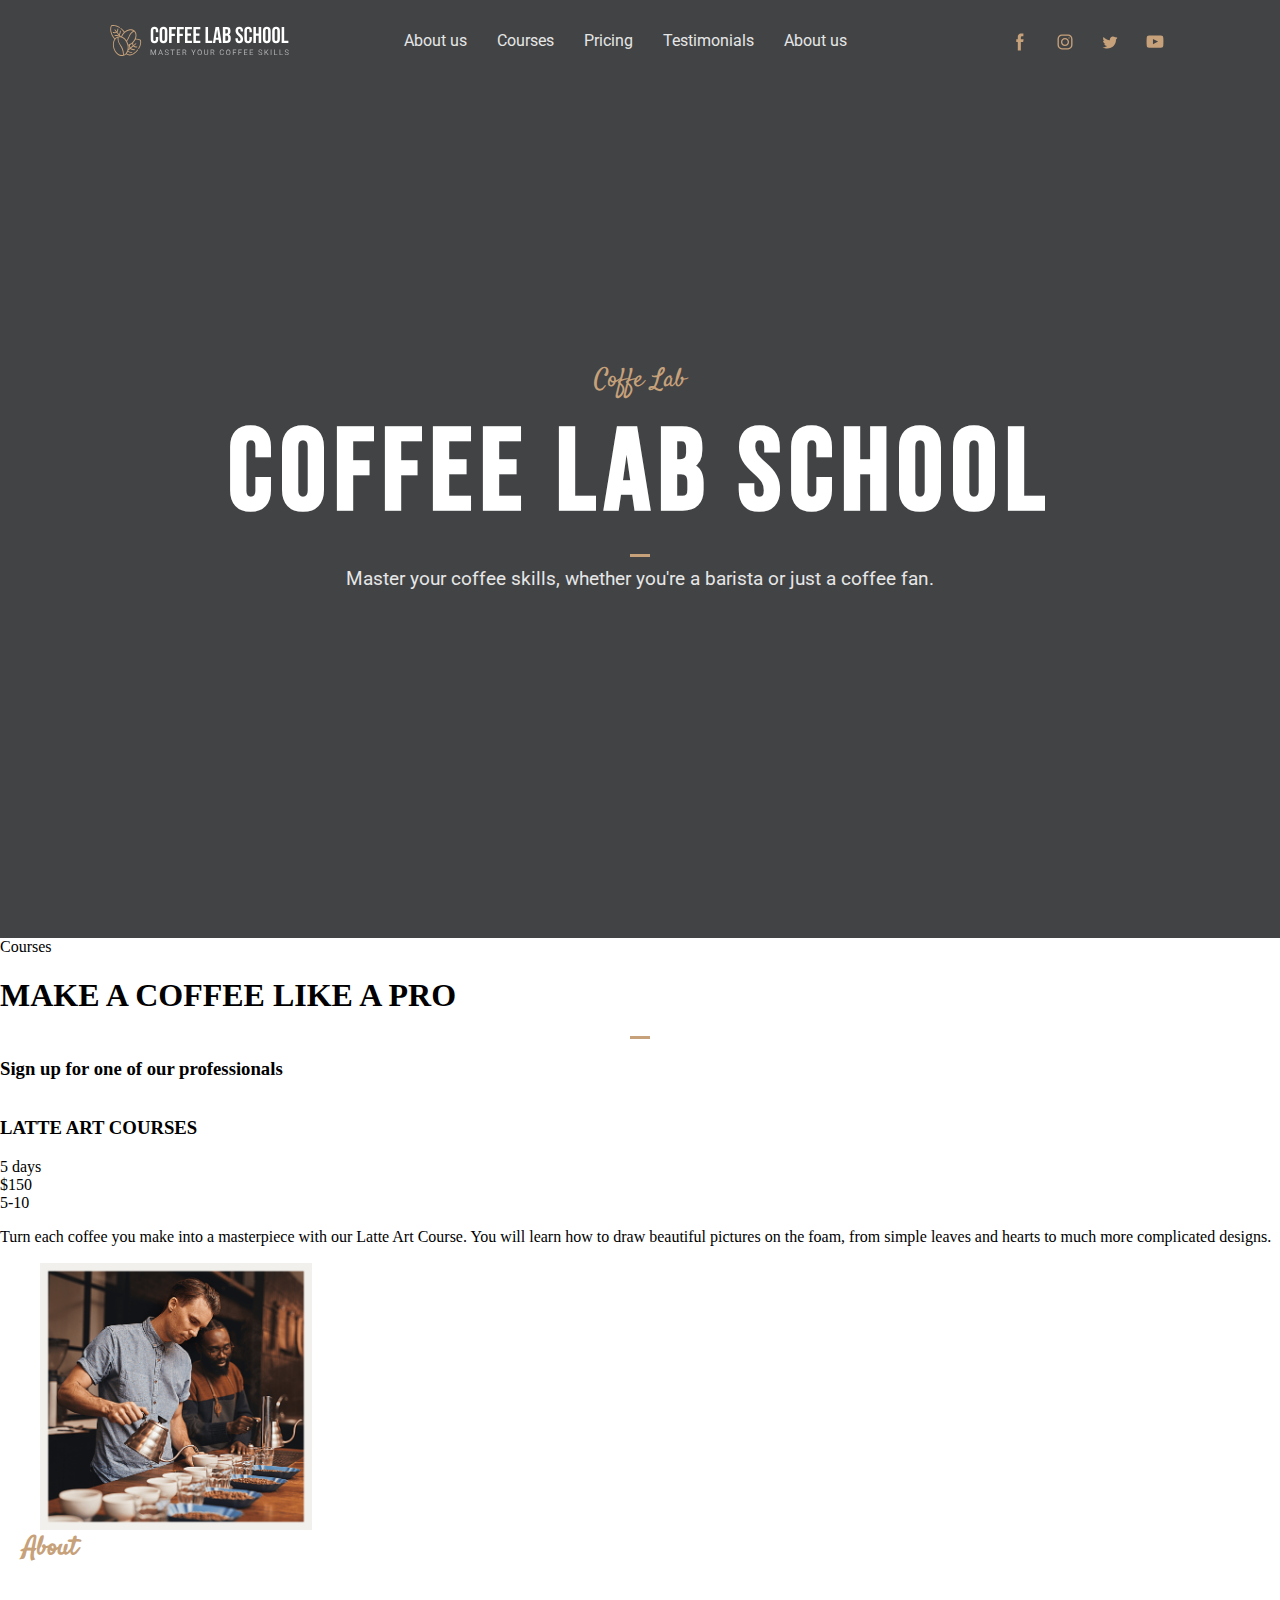
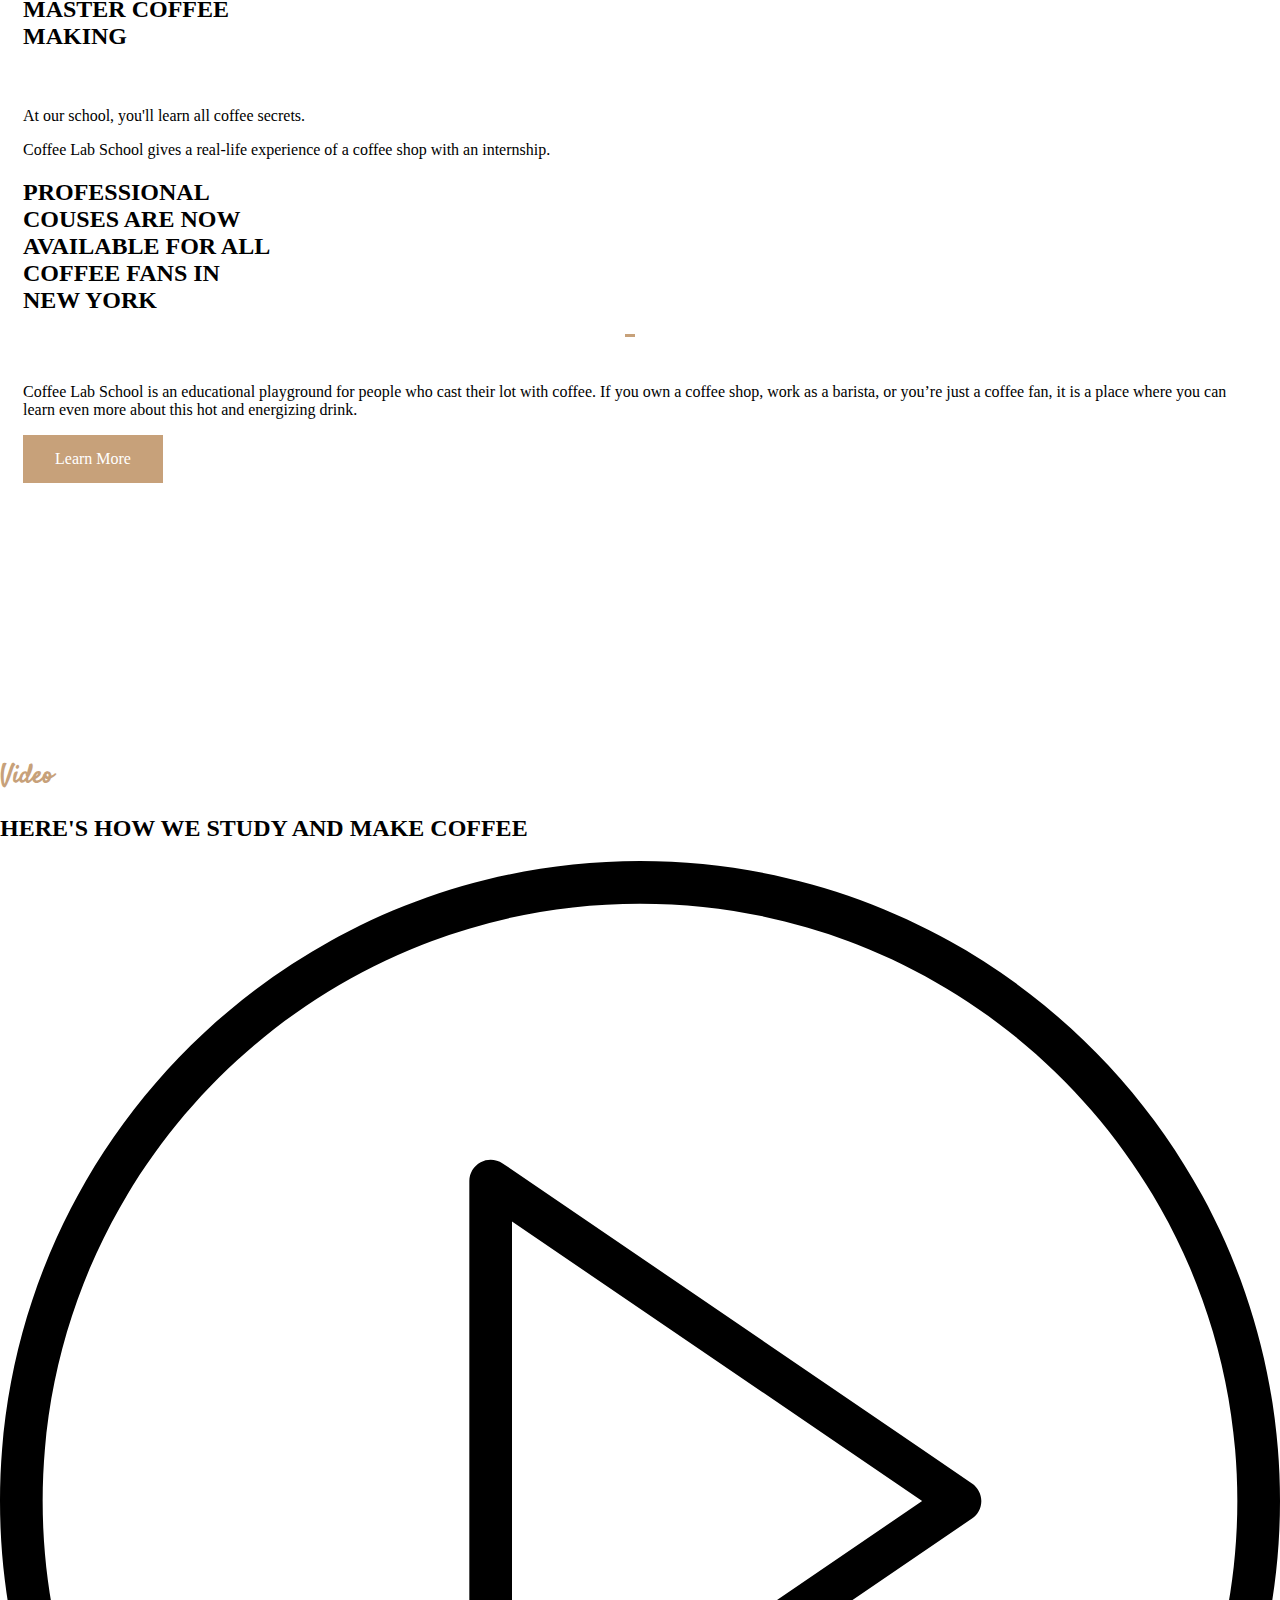
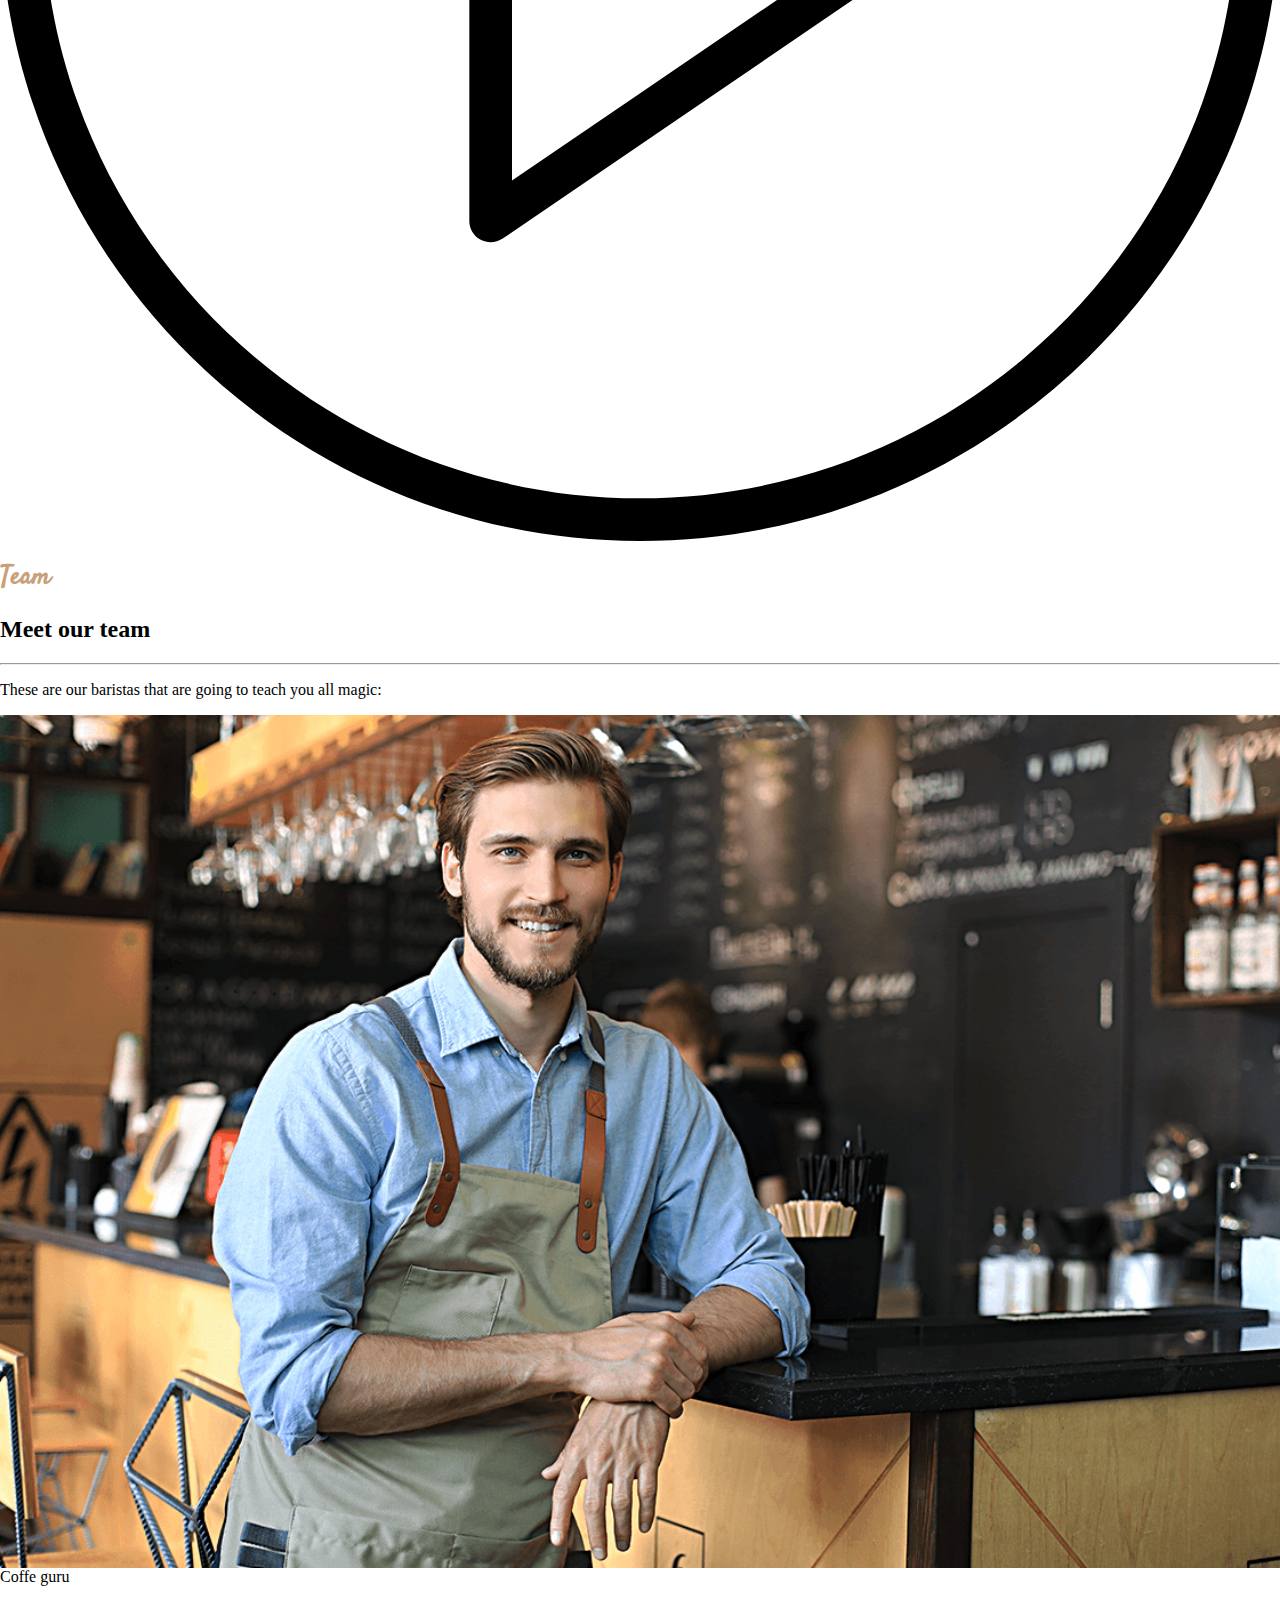
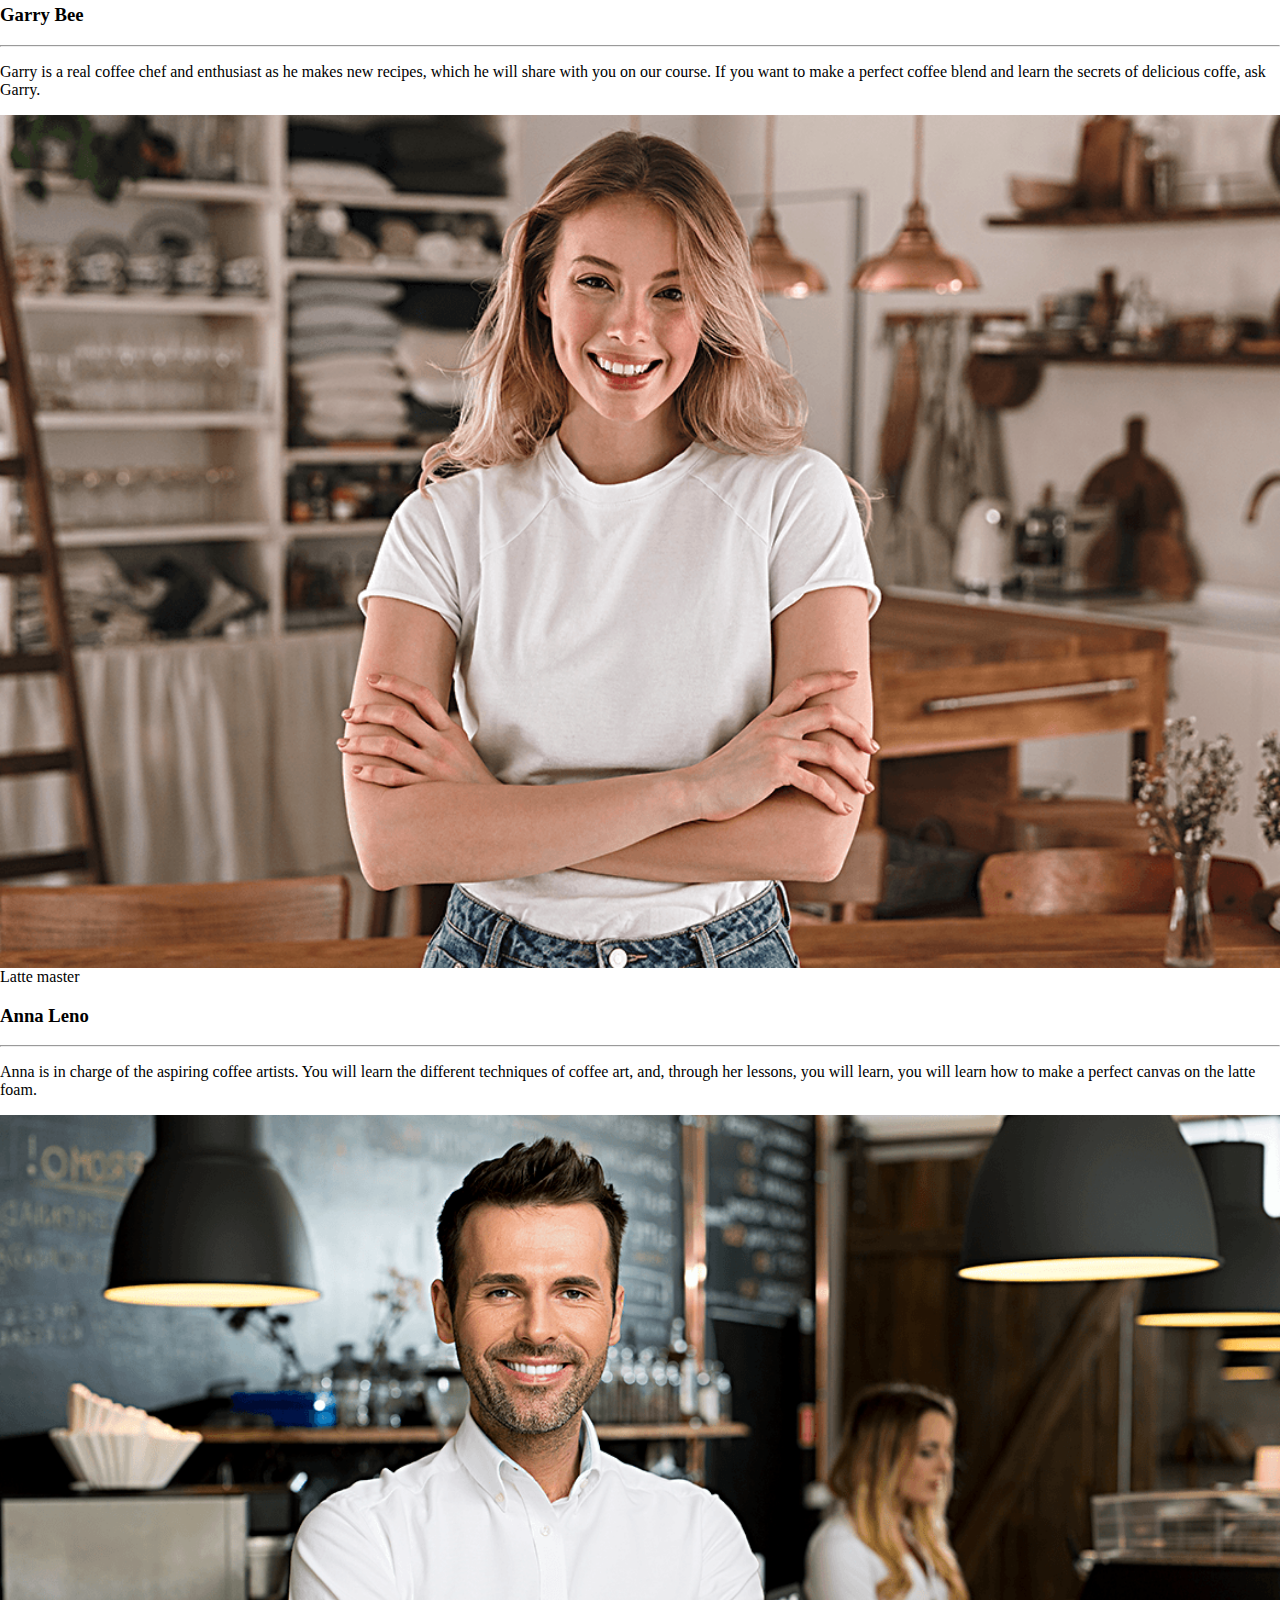
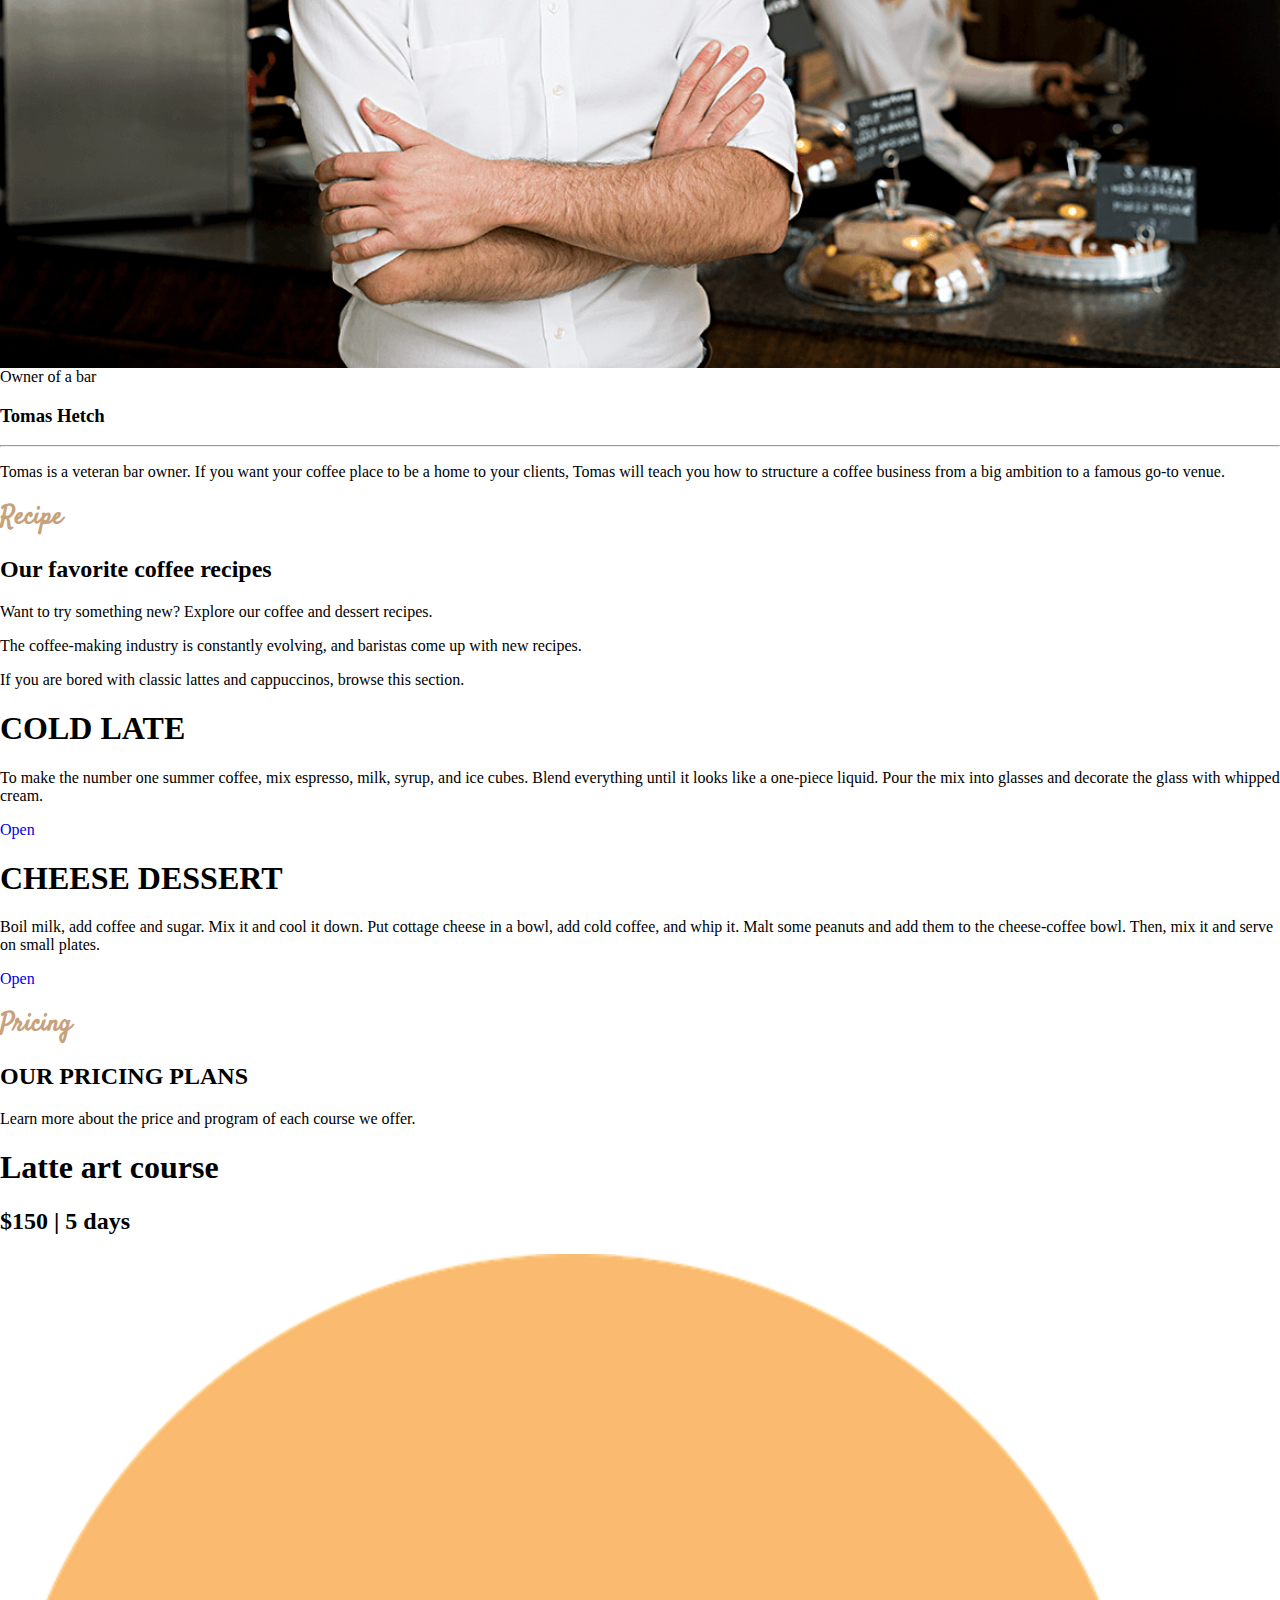
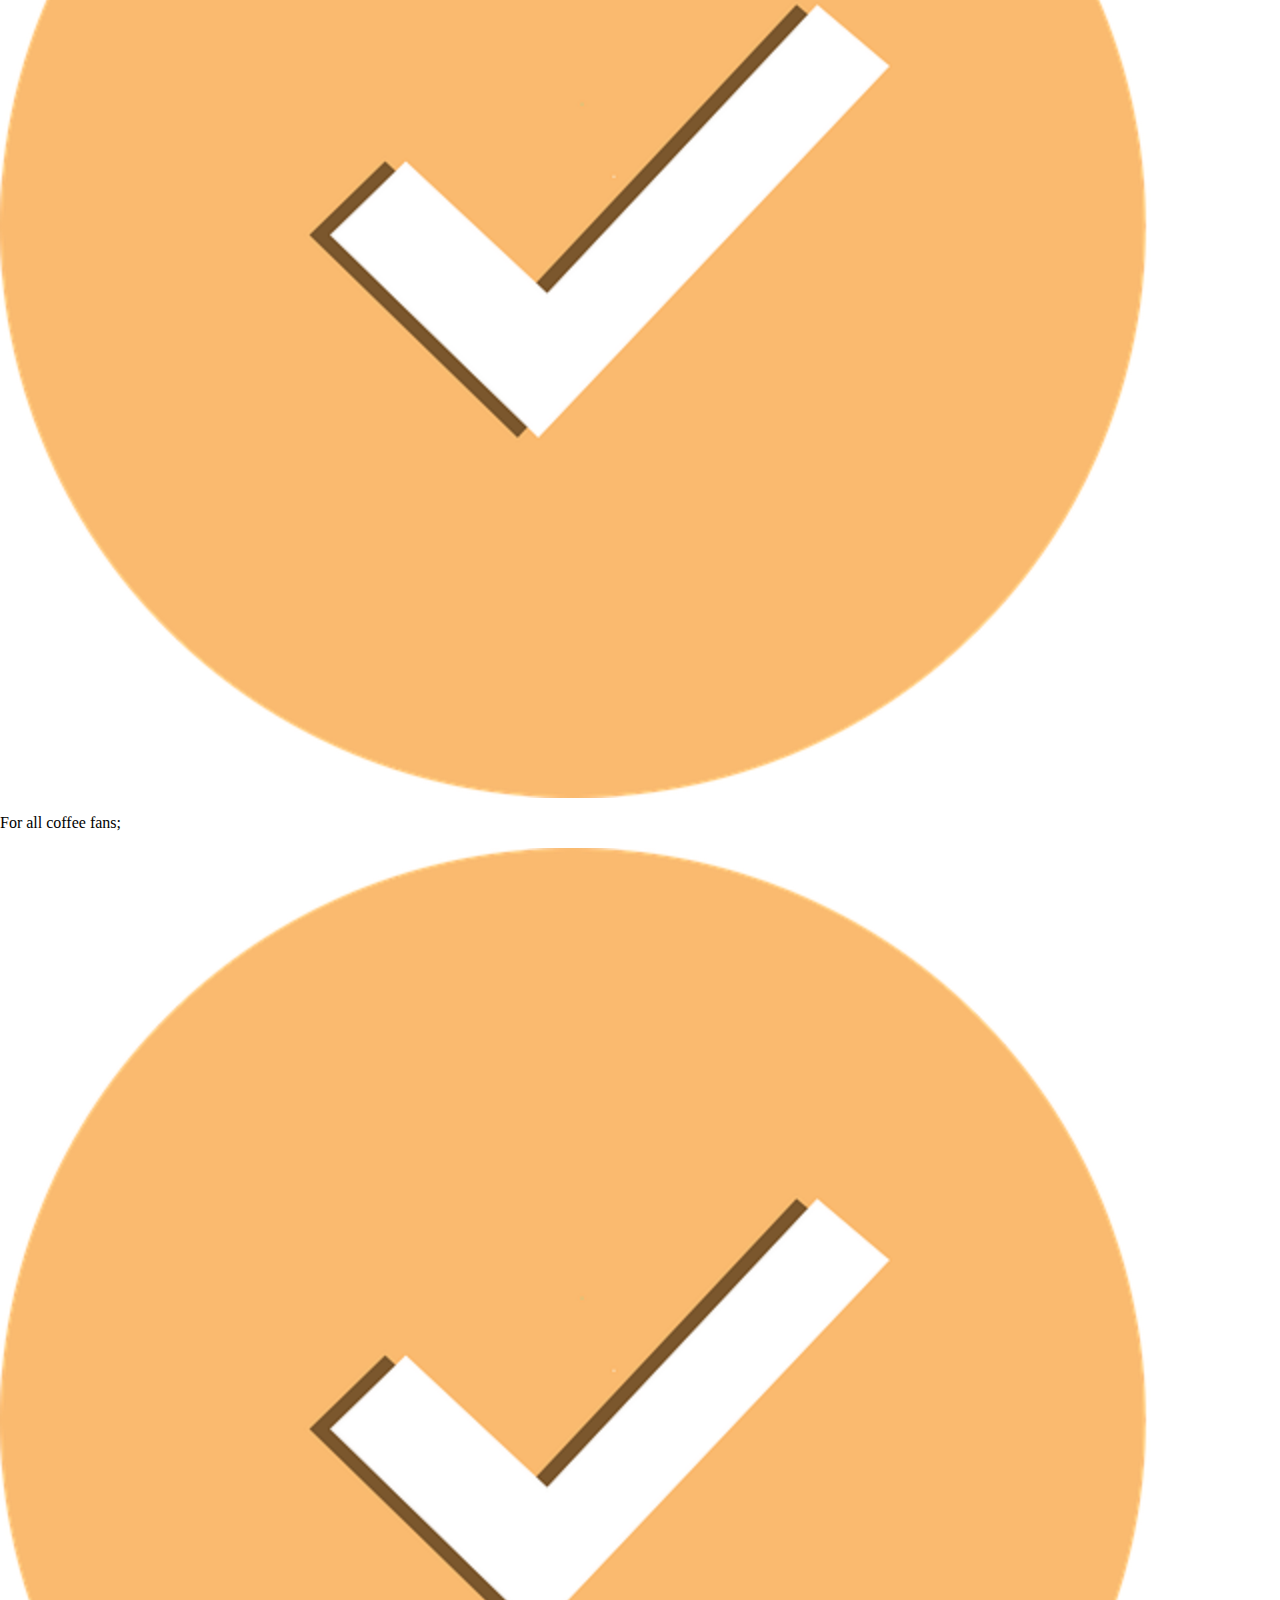
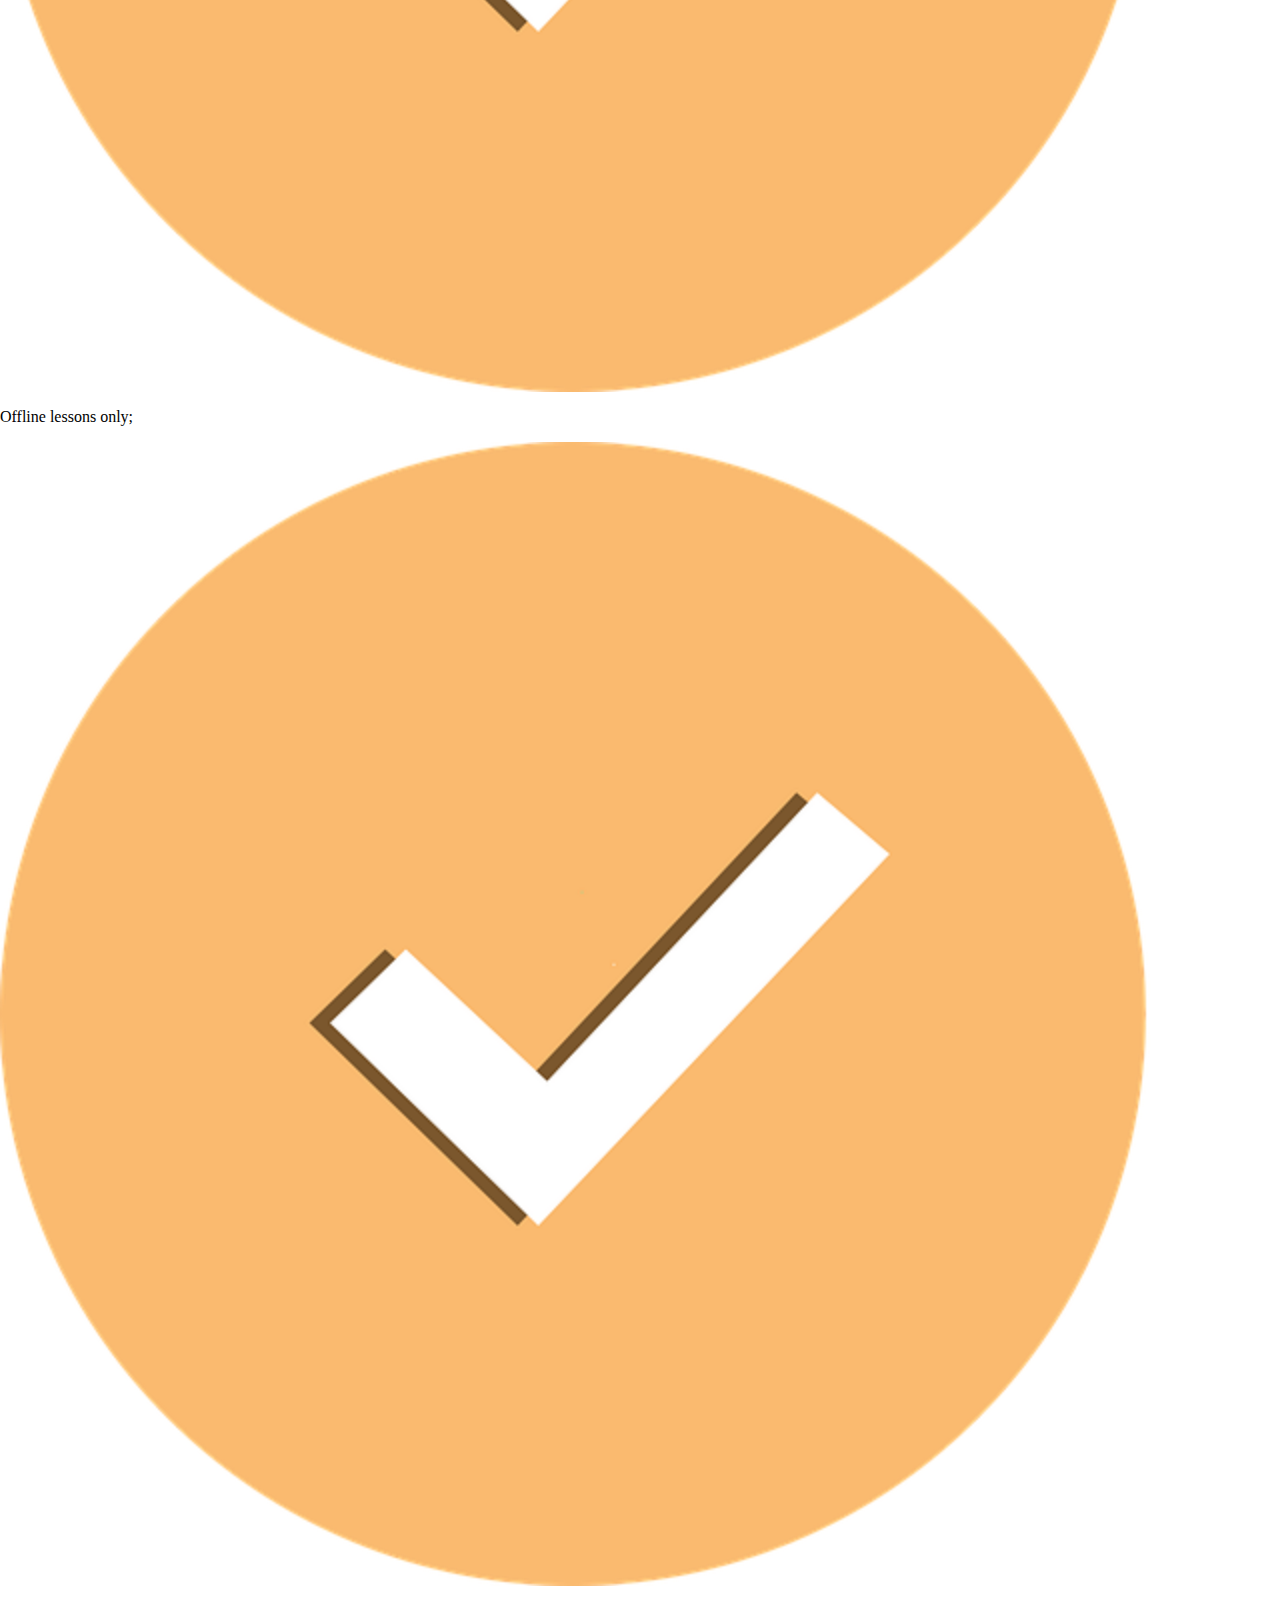
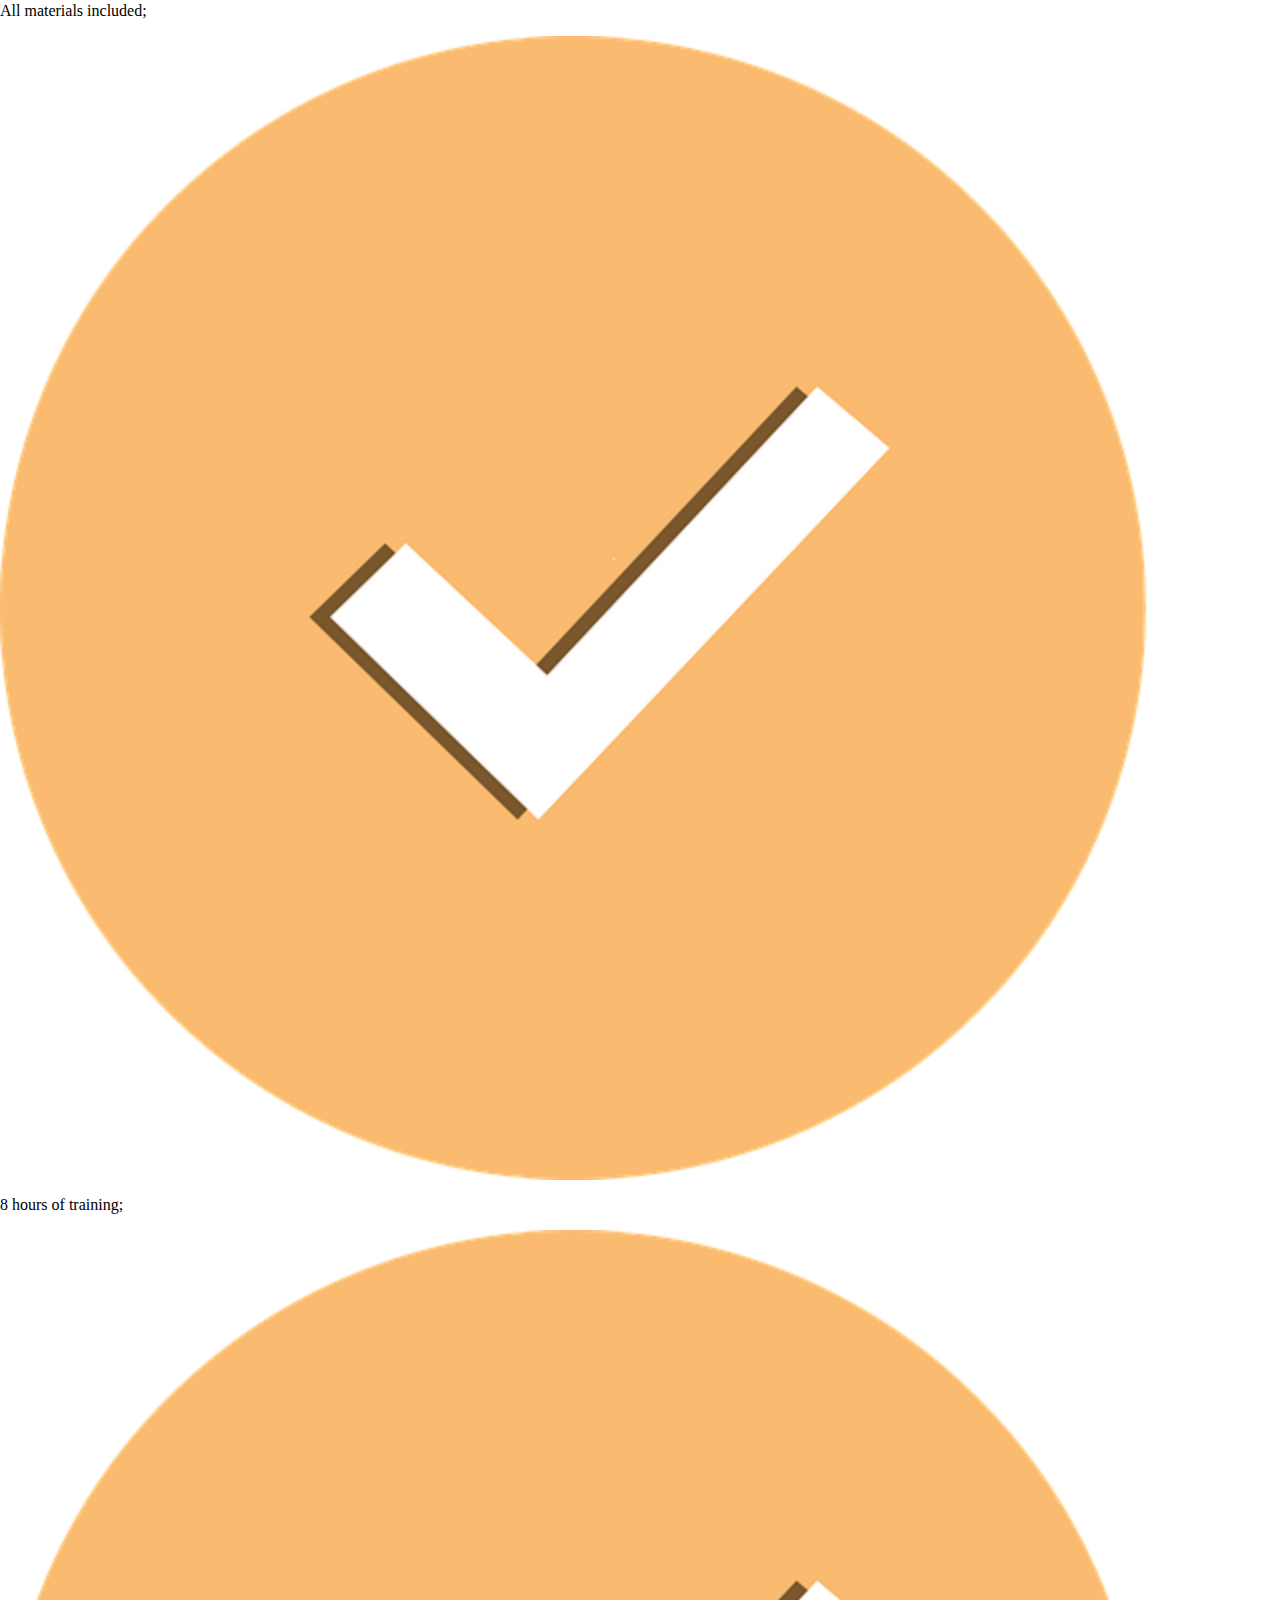
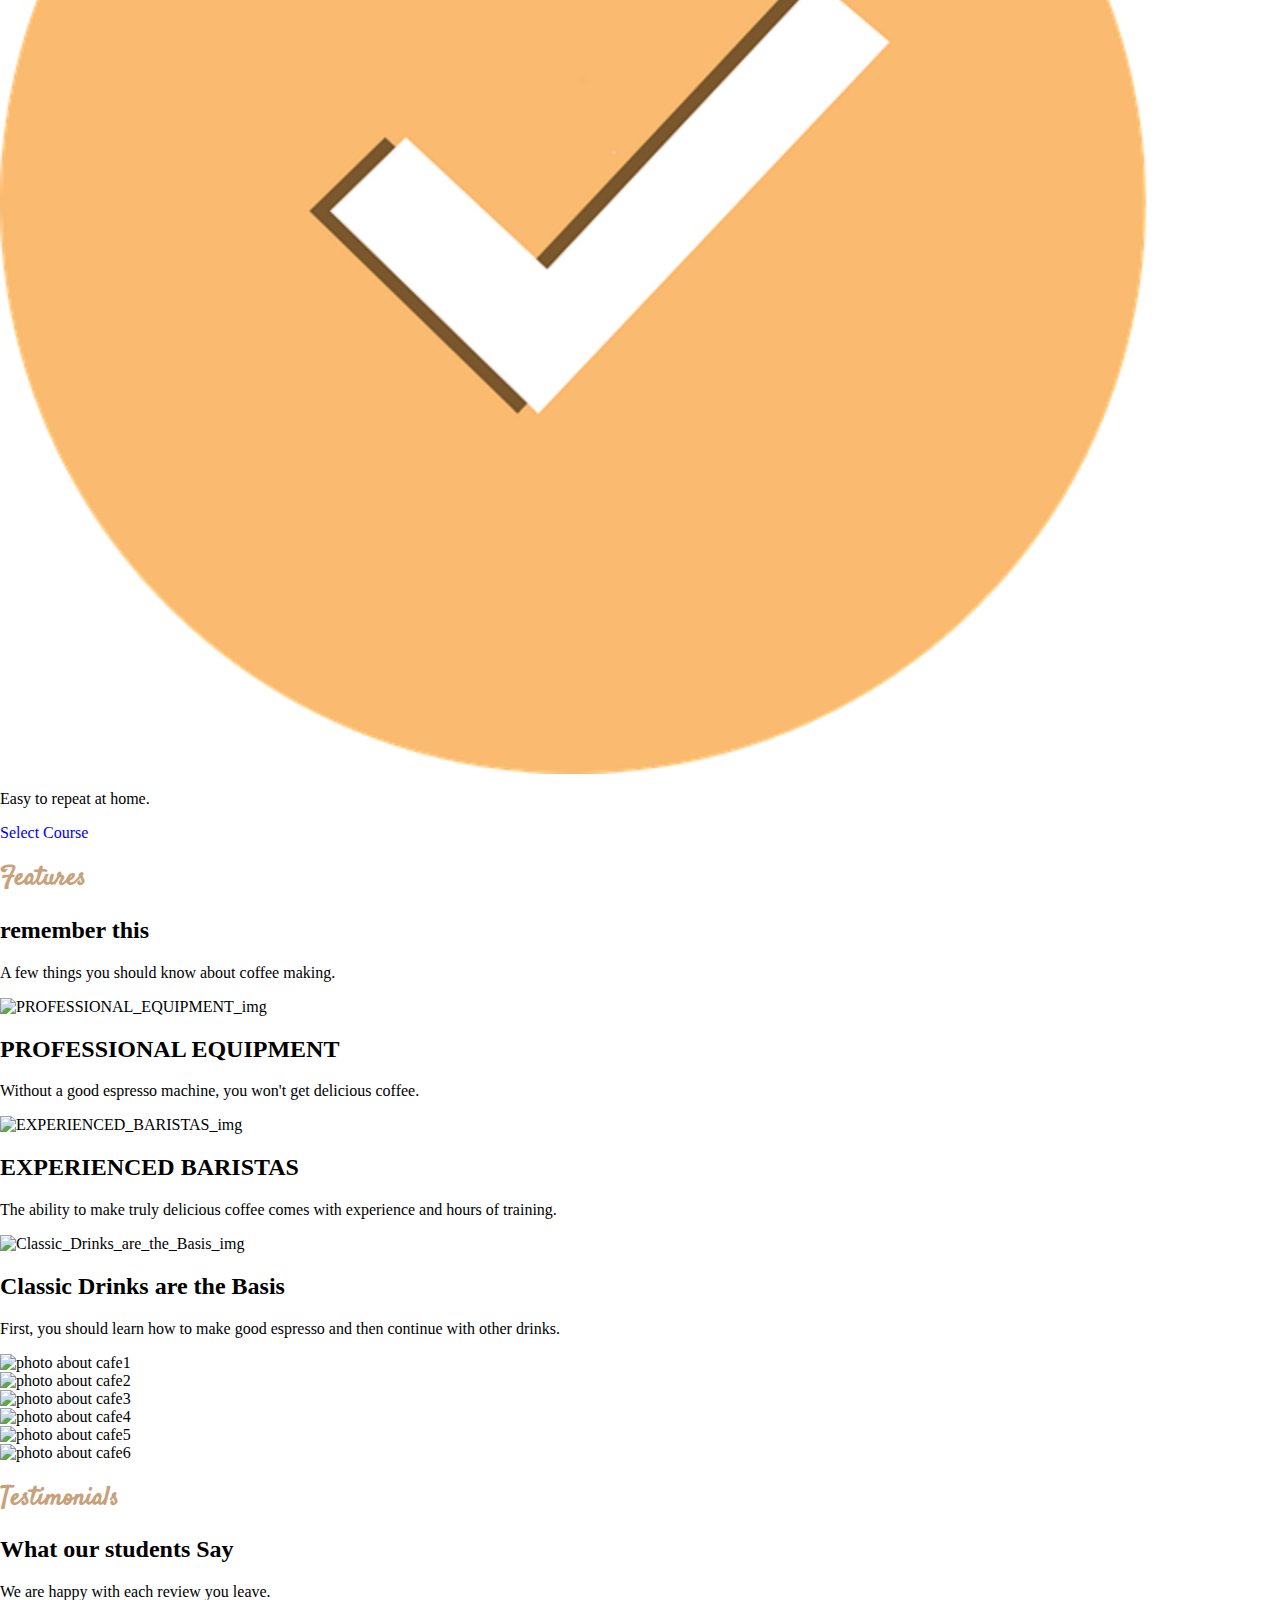
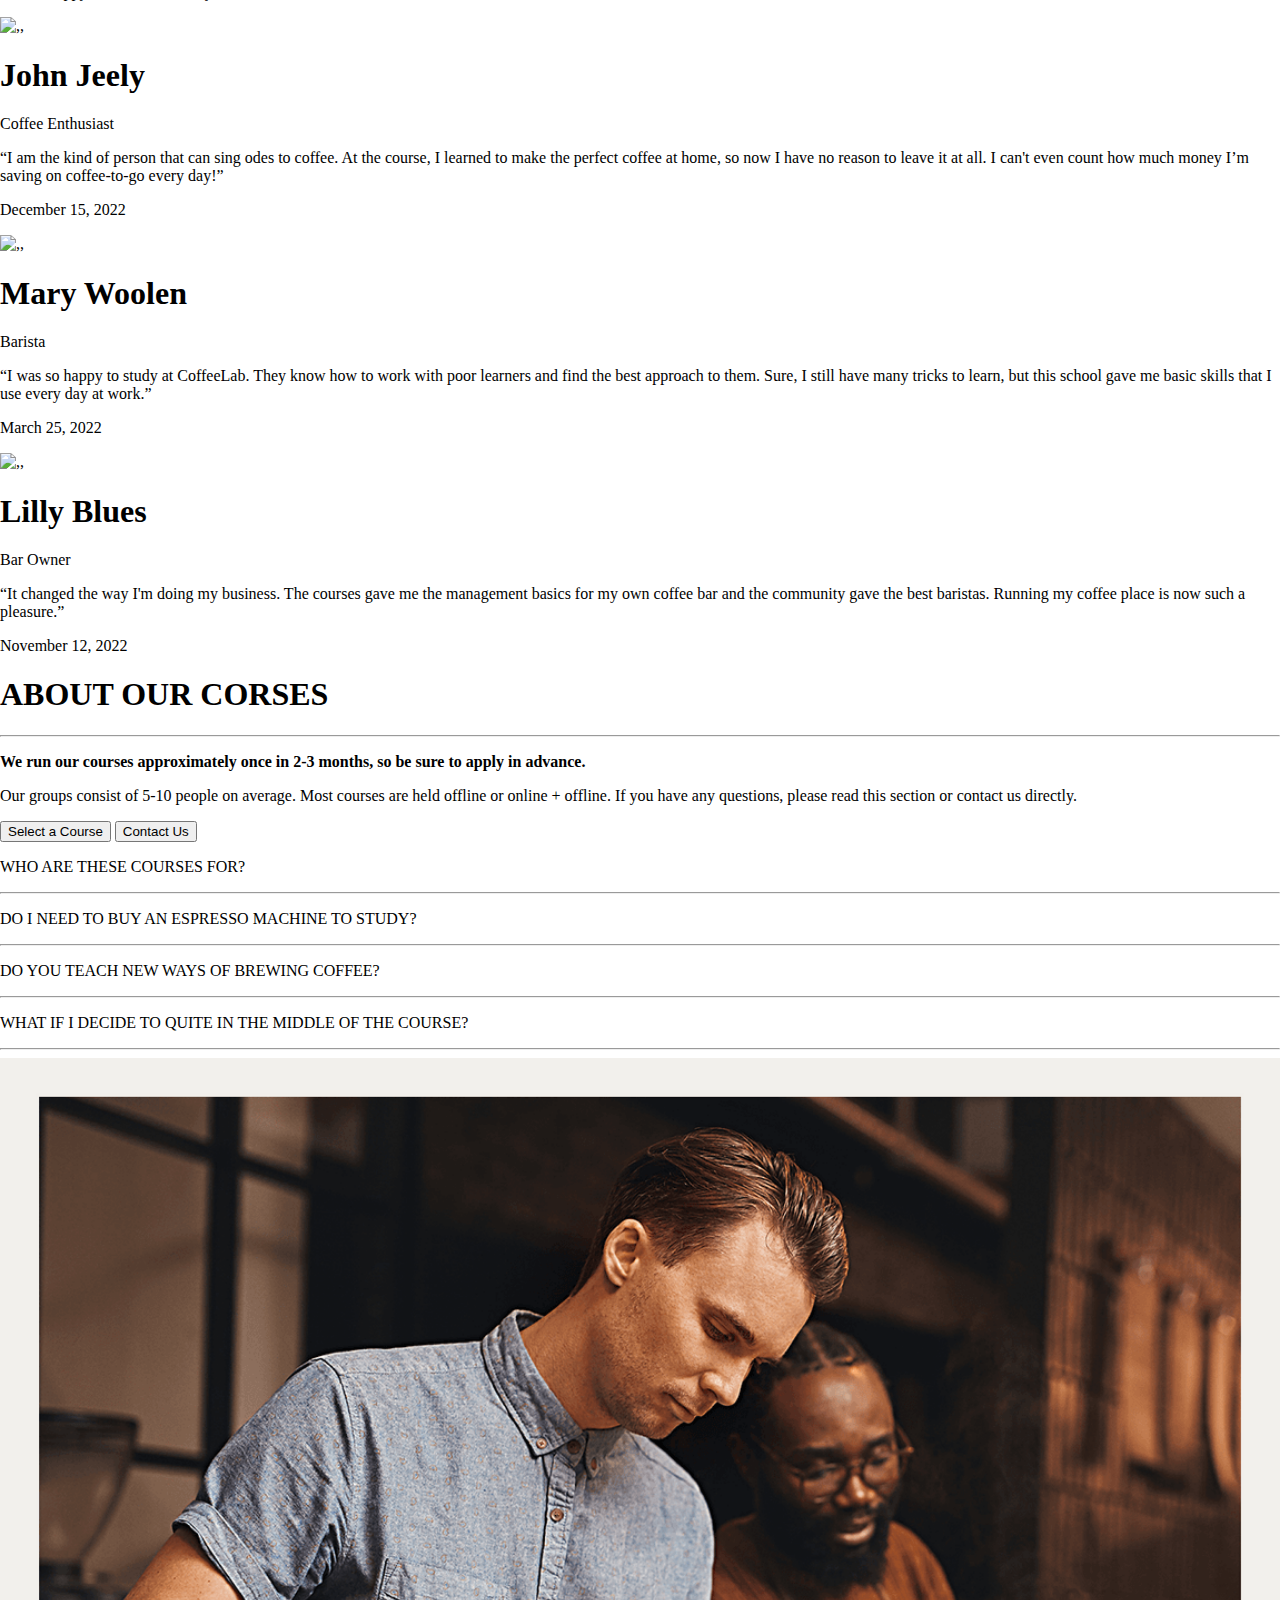
==== commit 333c1898: "fixing" ====
--- a/index.html/index.html
+++ b/index.html/index.html
@@ -111,11 +111,11 @@
                         <p class="header__paragrath">Master your coffee skills, whether you're a barista or just a
                             coffee
                             fan.</p>
-                    </div>   
                     </div>
-                
-                </div>
-                
+                </div>
+
+            </div>
+
             </div>
         </section>
     </header>
@@ -131,7 +131,7 @@
             <!-- Slider -->
             <!-- Latte art -->
             <div class="courses_latteArt">
-                <img class="courses_latteArt_image" src="https://res2.weblium.site/res/6172b76b979f220022d6edd5/617a46c4ceb7a3002307d418_optimized_1200_c1111x741-0x0" alt="">
+                <img class="courses_latteArt_image" src="" alt="">
                 <h3 class="courses_latteArt_title">LATTE ART COURSES</h3>
                 <img class="courses_latteArt_iconCalendar" src="" alt="">
                 <span class="courses_latteArt_text">5 days</span>
@@ -140,54 +140,9 @@
                 <img class="courses_latteArt_iconAmount" src="" alt="">
                 <span class="courses_latteArt_text">5-10</span>
                 <p class="courses_latteArt_info">
-                    Turn each coffee you make into a masterpiece with our Latte Art Course. You will learn how to draw beautiful pictures on the foam, from simple leaves and hearts to much more complicated designs.
-                </p>
-                <button class="courses_button">Sign Up</button>
-            </div>
-            <!-- Barista license course -->
-            <div class="courses_baristaLicense">
-                <img class="courses_baristaLicense_image" src="https://res2.weblium.site/res/6172b76b979f220022d6edd5/617a4718efb89700248de3a4_optimized_1200_c1081x720-119x80" alt="">
-                <h3 class="courses_baristaLicense_title">BARISTA LICENSE COURSES</h3>
-                <img class="courses_baristaLicense_iconCalendar" src="" alt="">
-                <span class="courses_baristaLicense_text">23 days</span>
-                <img class="courses_baristaLicense_iconPrice  " src="" alt="">
-                <span class="courses_baristaLicense_text">$365</span>
-                <img class="courses_baristaLicense_iconAmount" src="" alt="">
-                <span class="courses_baristaLicense_text">5-10</span>
-                <p class="courses_baristaLicense_info">
-                    If you feel that you have to be the one making wholesome coffee, this crash course will give you the basics of working with a coffee machine, barista's responsibilities, and a tour around the kitchen.
-                </p>
-                <button class="courses_button">Sign Up</button>
-            </div>
-            <!-- Advanced barista course -->
-            <div class="courses_baristaAdvanced">
-                <img class="courses_baristaAdvanced_image" src="https://res2.weblium.site/res/6172b76b979f220022d6edd5/617a47583ecb7f002361ab31_optimized_1200_c1132x755-34x0" alt="">
-                <h3 class="courses_baristaAdvanced_title">ADVANCED BARISTA COURSES</h3>
-                <img class="courses_baristaAdvanced_iconCalendar" src="" alt="">
-                <span class="courses_baristaAdvanced_text">14 days</span>
-                <img class="courses_baristaAdvanced_iconPrice  " src="" alt="">
-                <span class="courses_baristaAdvanced_text">$350</span>
-                <img class="courses_baristaAdvanced_iconAmount" src="" alt="">
-                <span class="courses_baristaAdvanced_text">3-7</span>
-                <p class="courses_baristaAdvanced_info">
-                    There is always space for improvement, even if you are an experienced barista. This 2-week course will improve your skills in coffee blending and coffee shop management. It's our best course for professionals.
-                </p>
-                <button class="courses_button">Sign Up</button>
-            </div>
-            <!-- Coffee like a pro -->
-            <div class="courses_coffeeAtHome">
-                <img class="courses_coffeeAtHome_image" src="https://res2.weblium.site/res/6172b76b979f220022d6edd5/617a4798b7e2dd0022bebb5e_optimized_1200_c1200x800-0x0" alt="">
-                <h3 class="courses_coffeeAtHome_title">COFFEE LIKE A PRO AT HOME</h3>
-                <img class="courses_coffeeAtHome_iconCalendar" src="" alt="">
-                <span class="courses_coffeeAtHome_text">5 days</span>
-                <img class="courses_coffeeAtHome_iconPrice  " src="" alt="">
-                <span class="courses_coffeeAtHome_text">$150</span>
-                <img class="courses_coffeeAtHome_iconAmount" src="" alt="">
-                <span class="courses_coffeeAtHome_text">5-10</span>
-                <p class="courses_coffeeAtHome_info">
-                    If find yourself asking too much at coffee shops, try making coffee professionally yourself. Become a pro coffee maker at home and then invite your friends for a chat to impress them with your coffee.
-                </p>
-                <button class="courses_button">Sign Up</button>
+                    Turn each coffee you make into a masterpiece with our Latte Art Course. You will learn how to draw
+                    beautiful pictures on the foam, from simple leaves and hearts to much more complicated designs.
+                </p>
             </div>
         </section>
         <!-- Holovko Vlad -->
@@ -262,7 +217,7 @@
                     <div class="about__annaLeno_rank">Latte master</div>
                     <h3 class="about__annaLeno_name">Anna Leno</h3>
                     <hr class="about__line">
-                    <p class="about__annaLeno_text">
+                    <p git class="about__annaLeno_text">
                         Anna is in charge of the aspiring coffee artists. You will learn the
                         different techniques of coffee art, and, through her lessons, you will
                         learn, you will learn how to make a perfect canvas on the latte foam.
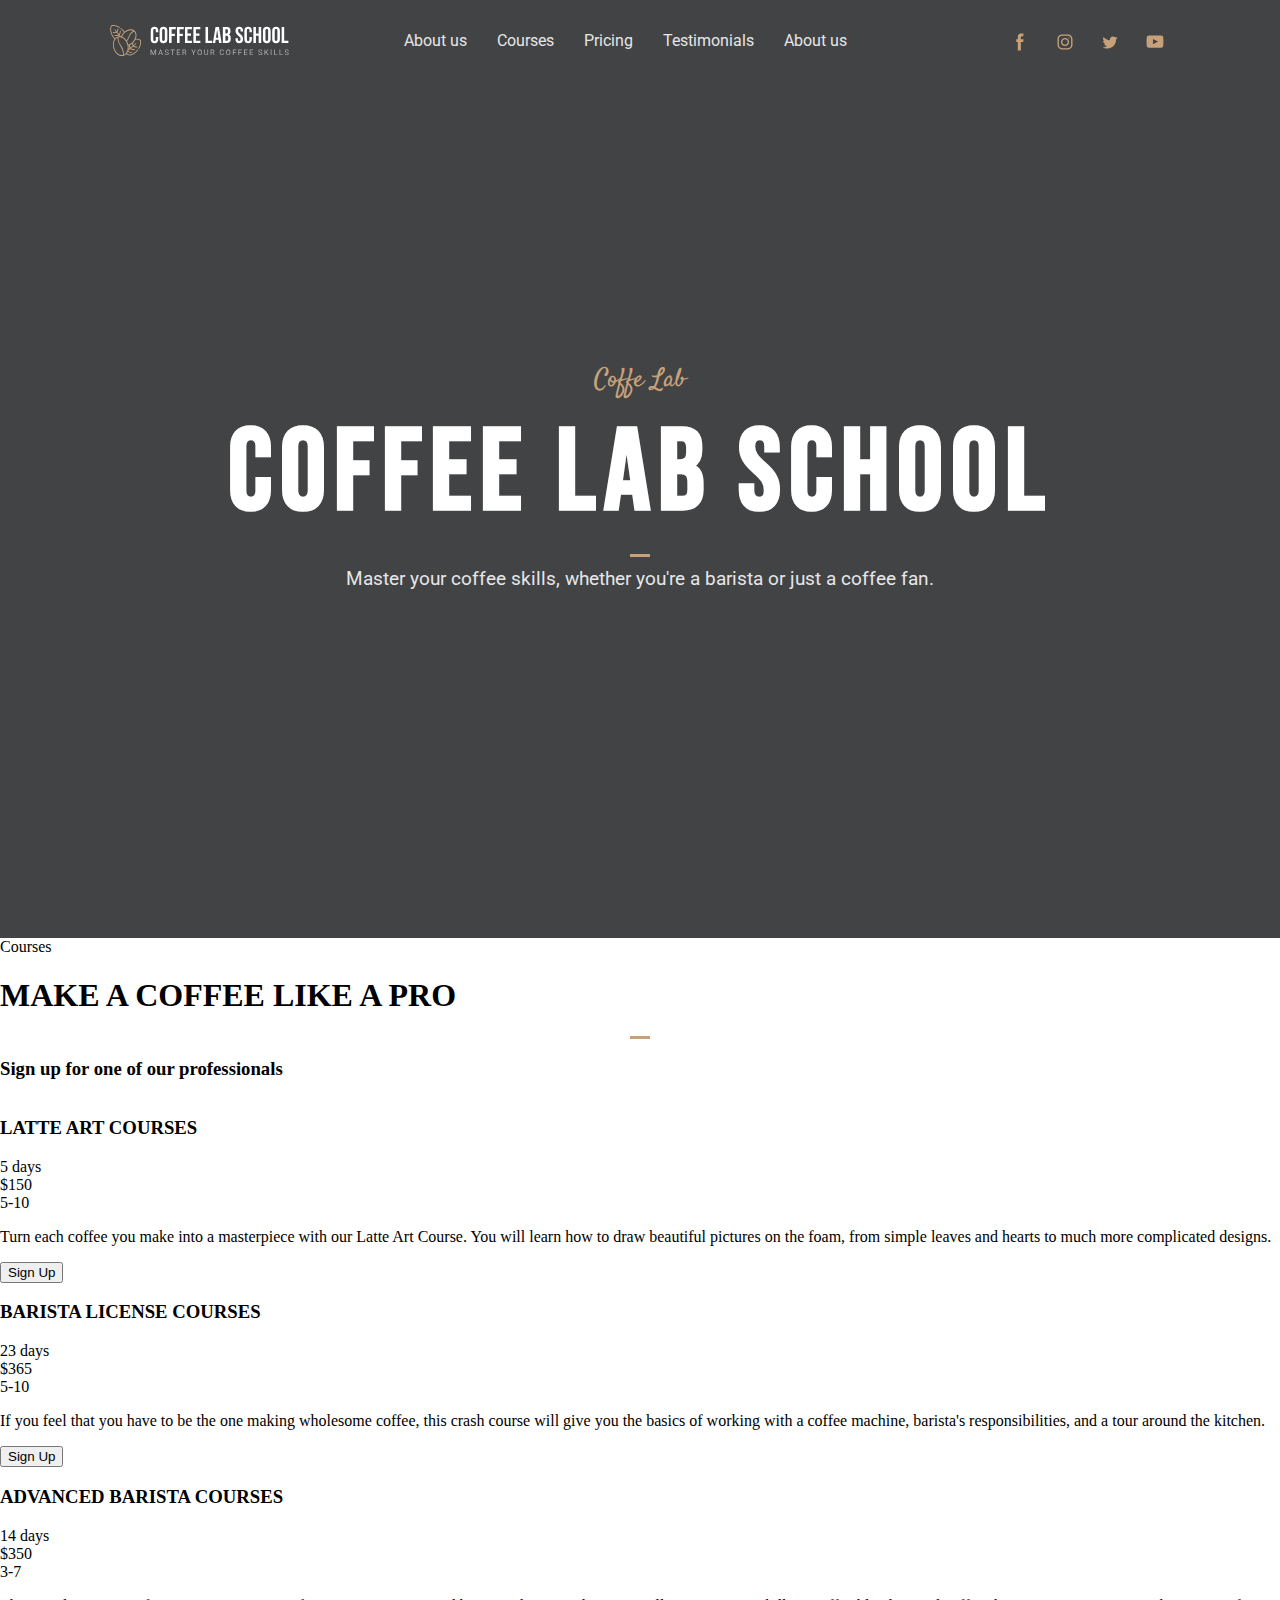
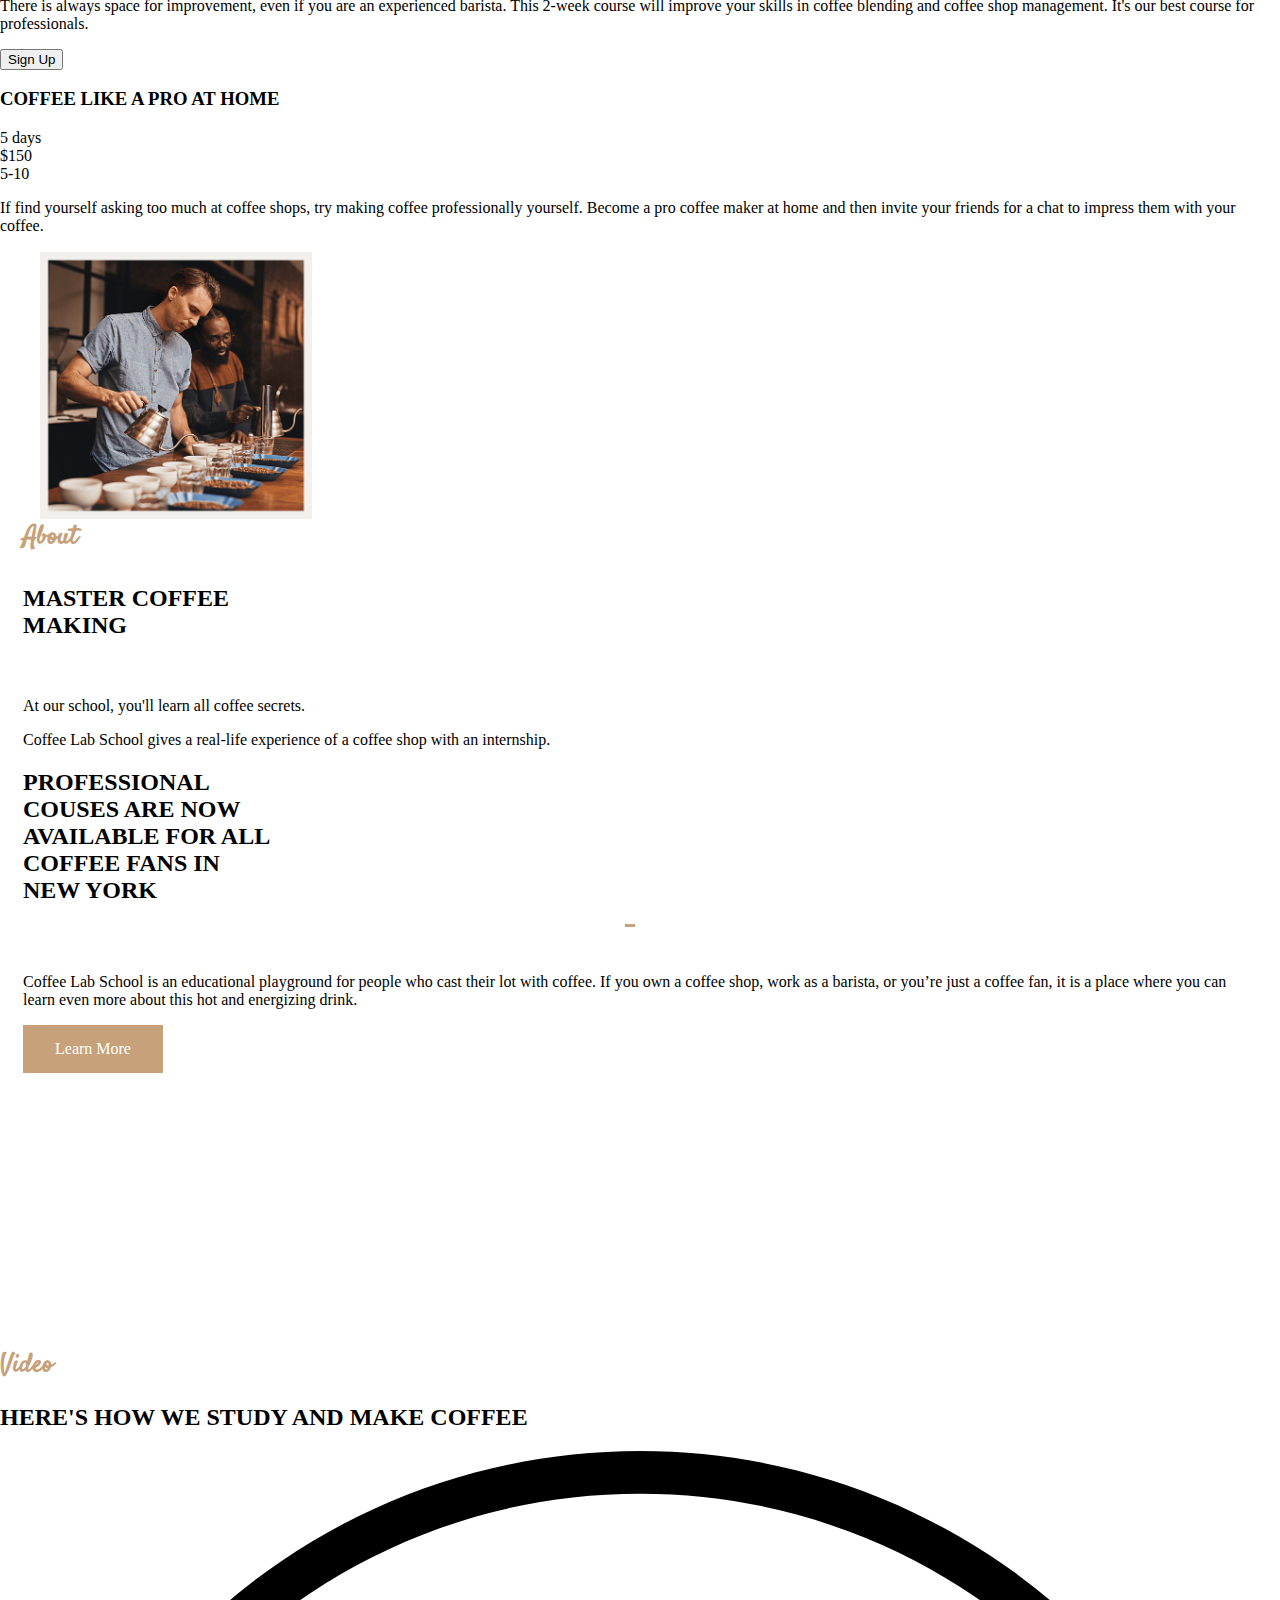
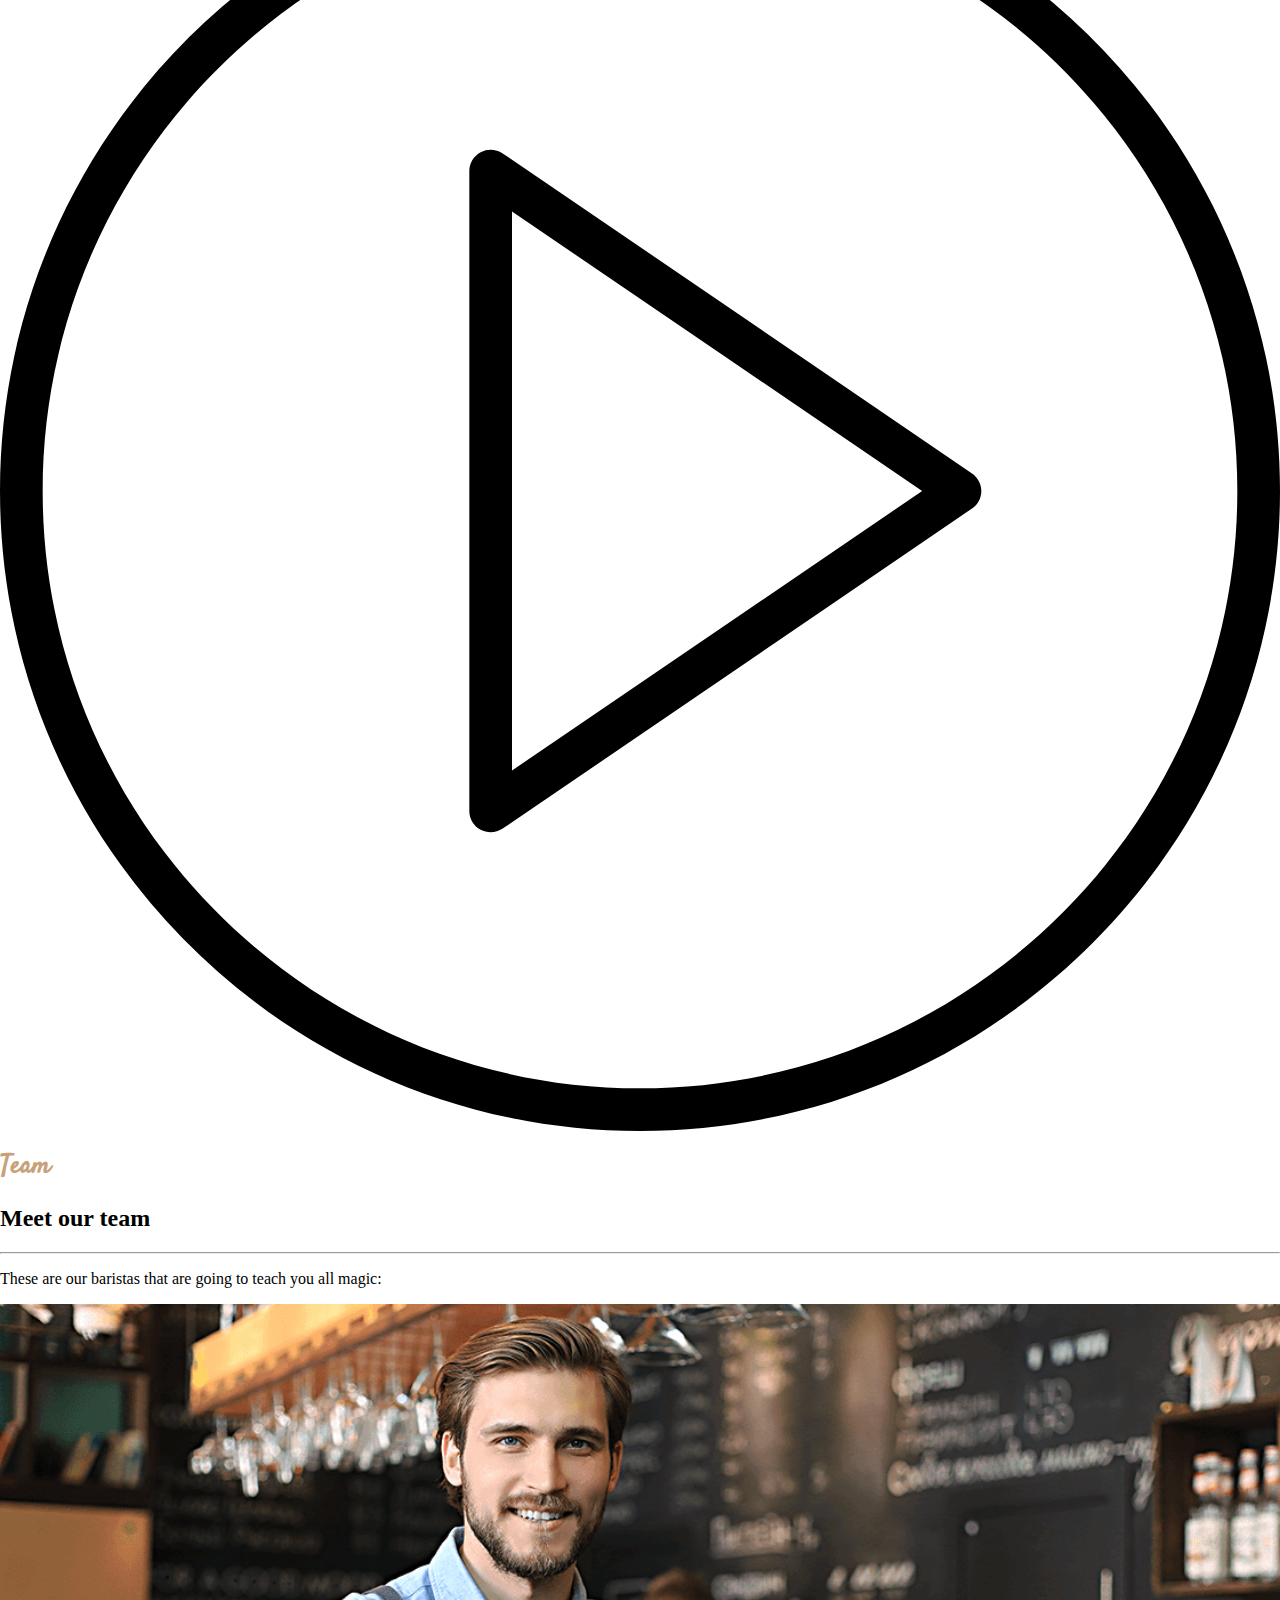
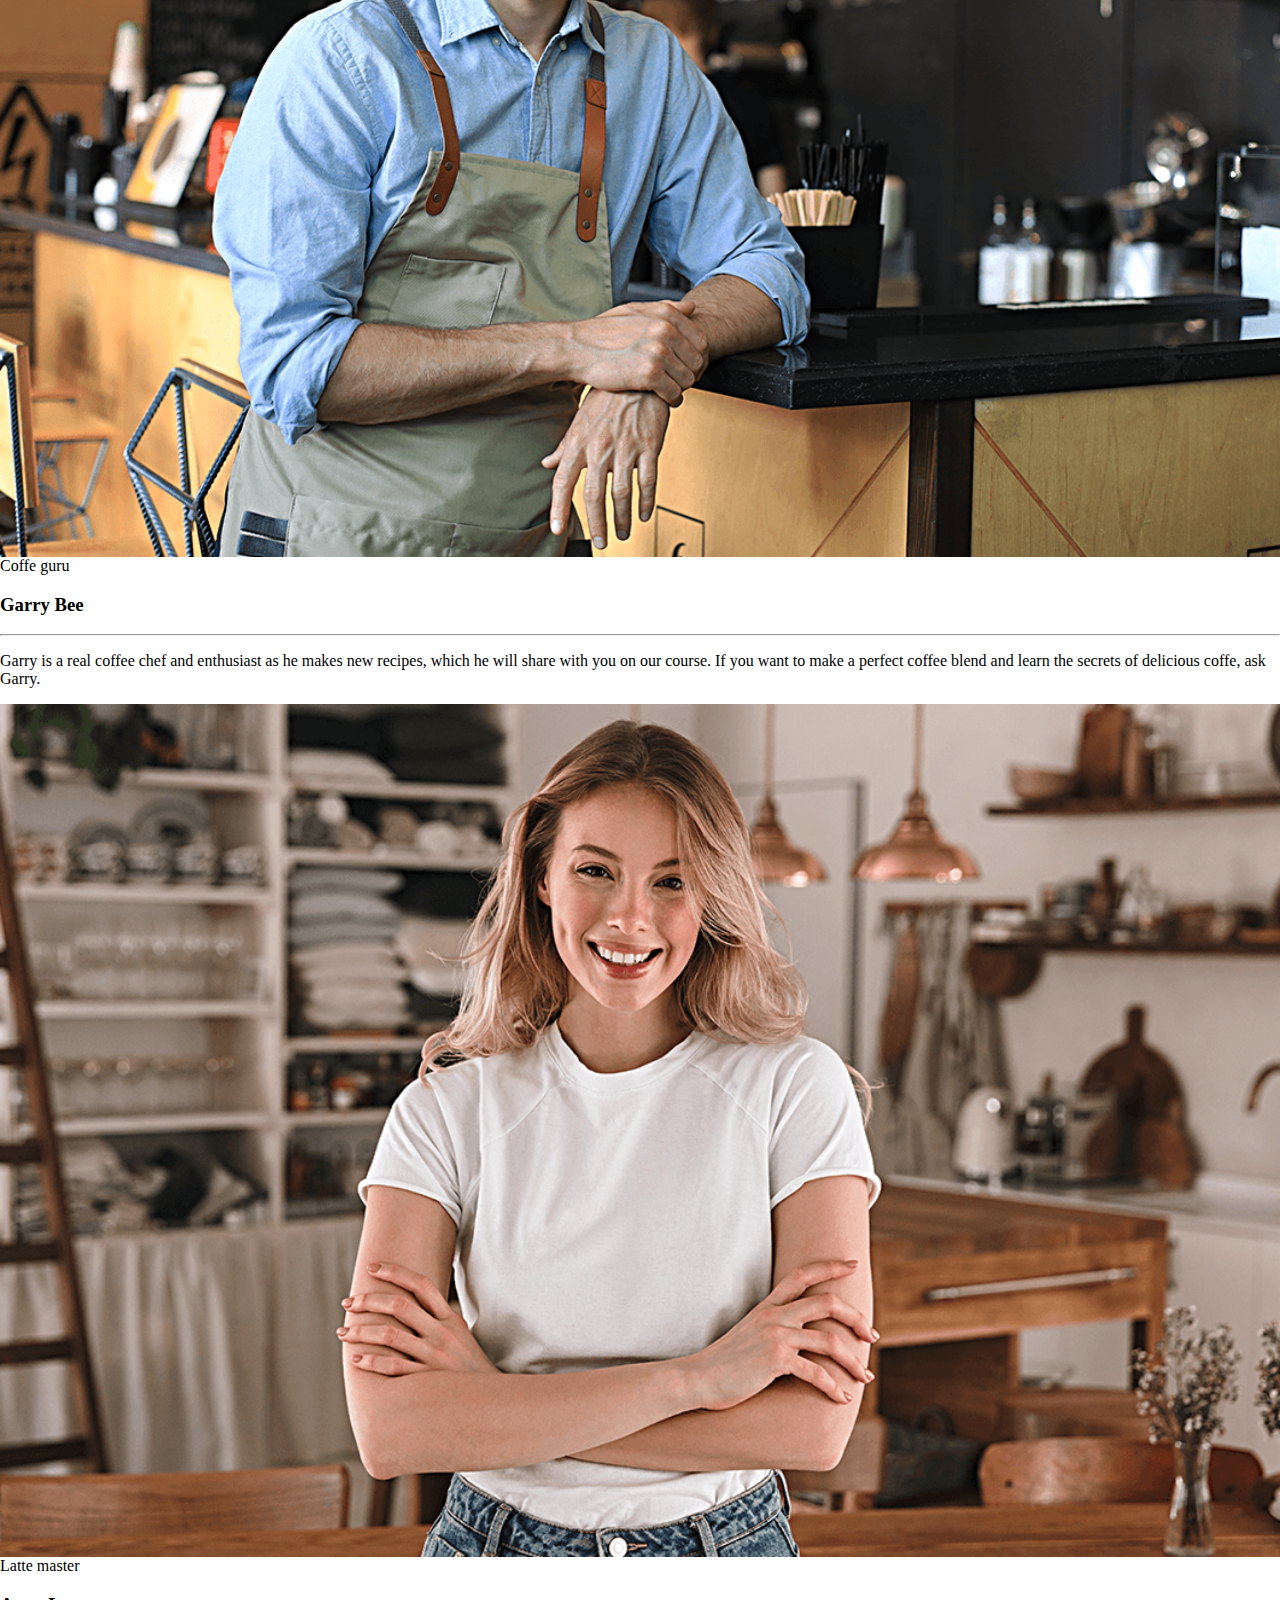
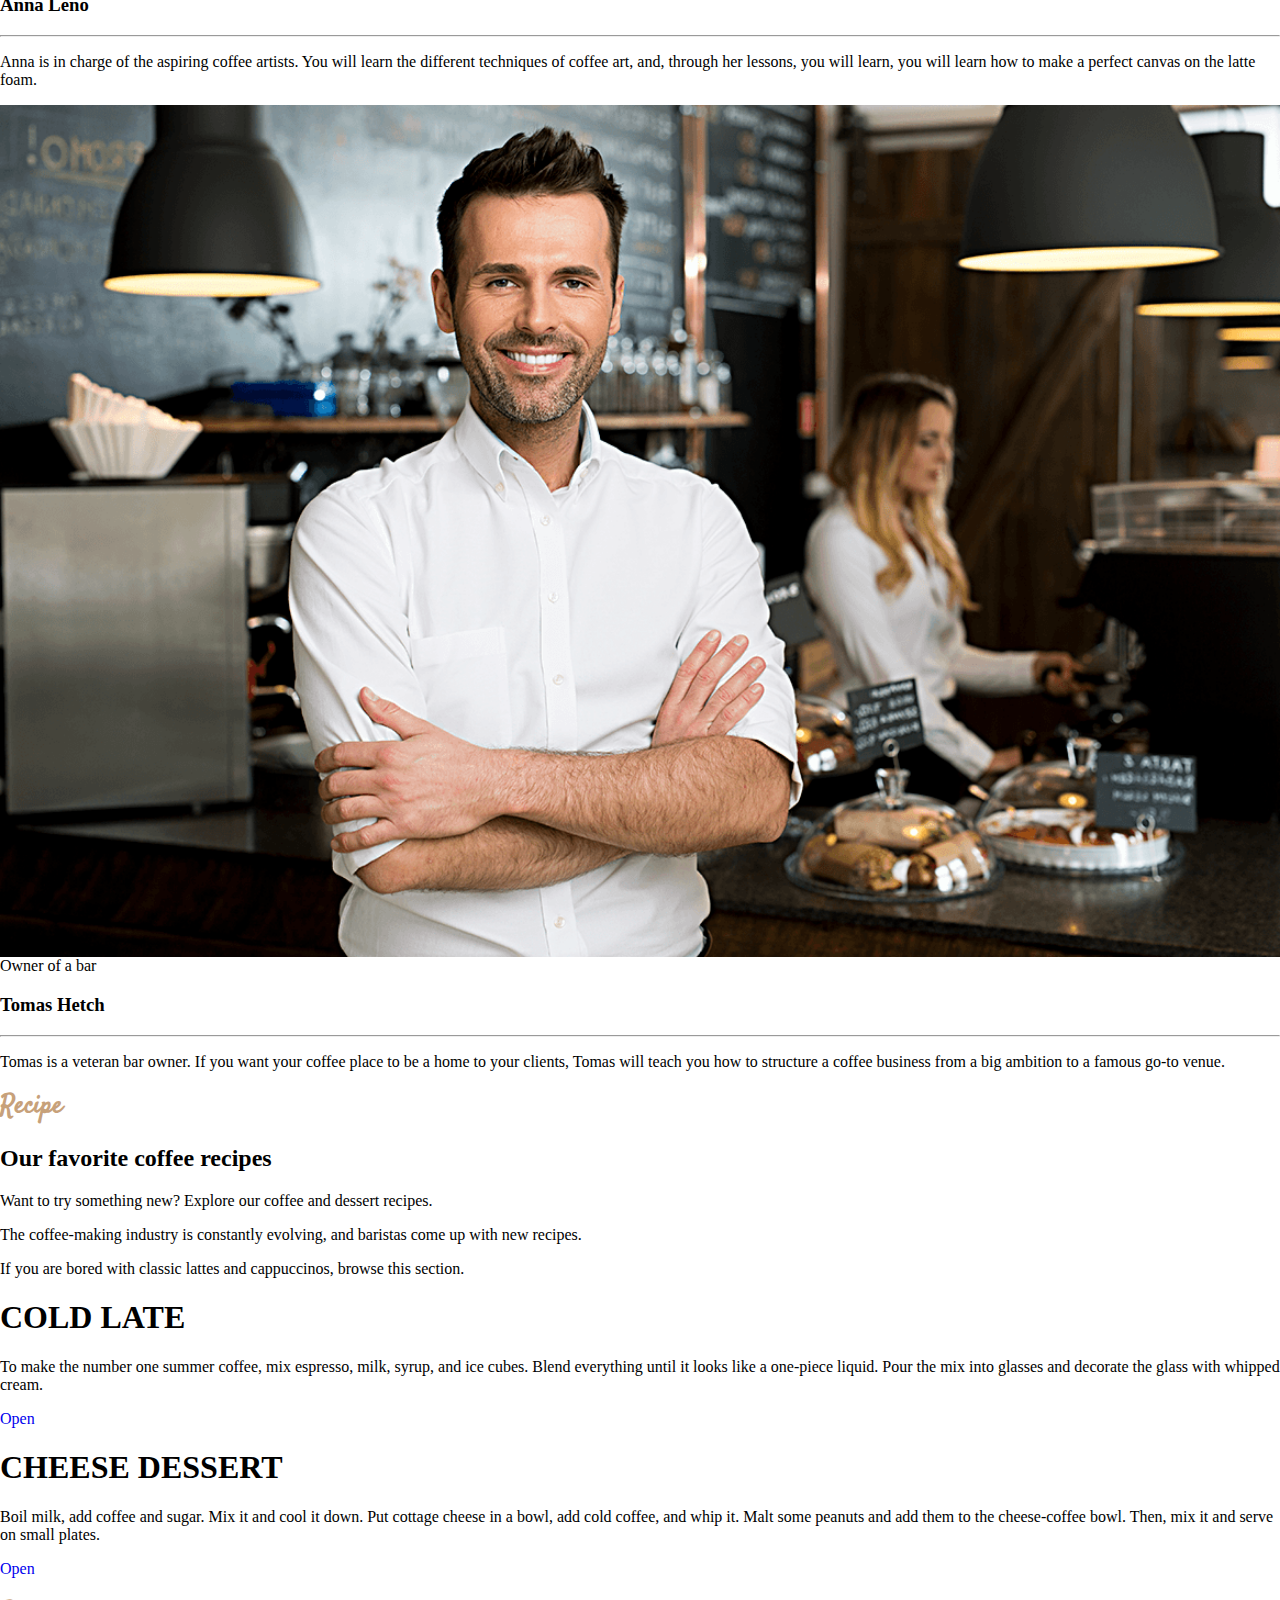
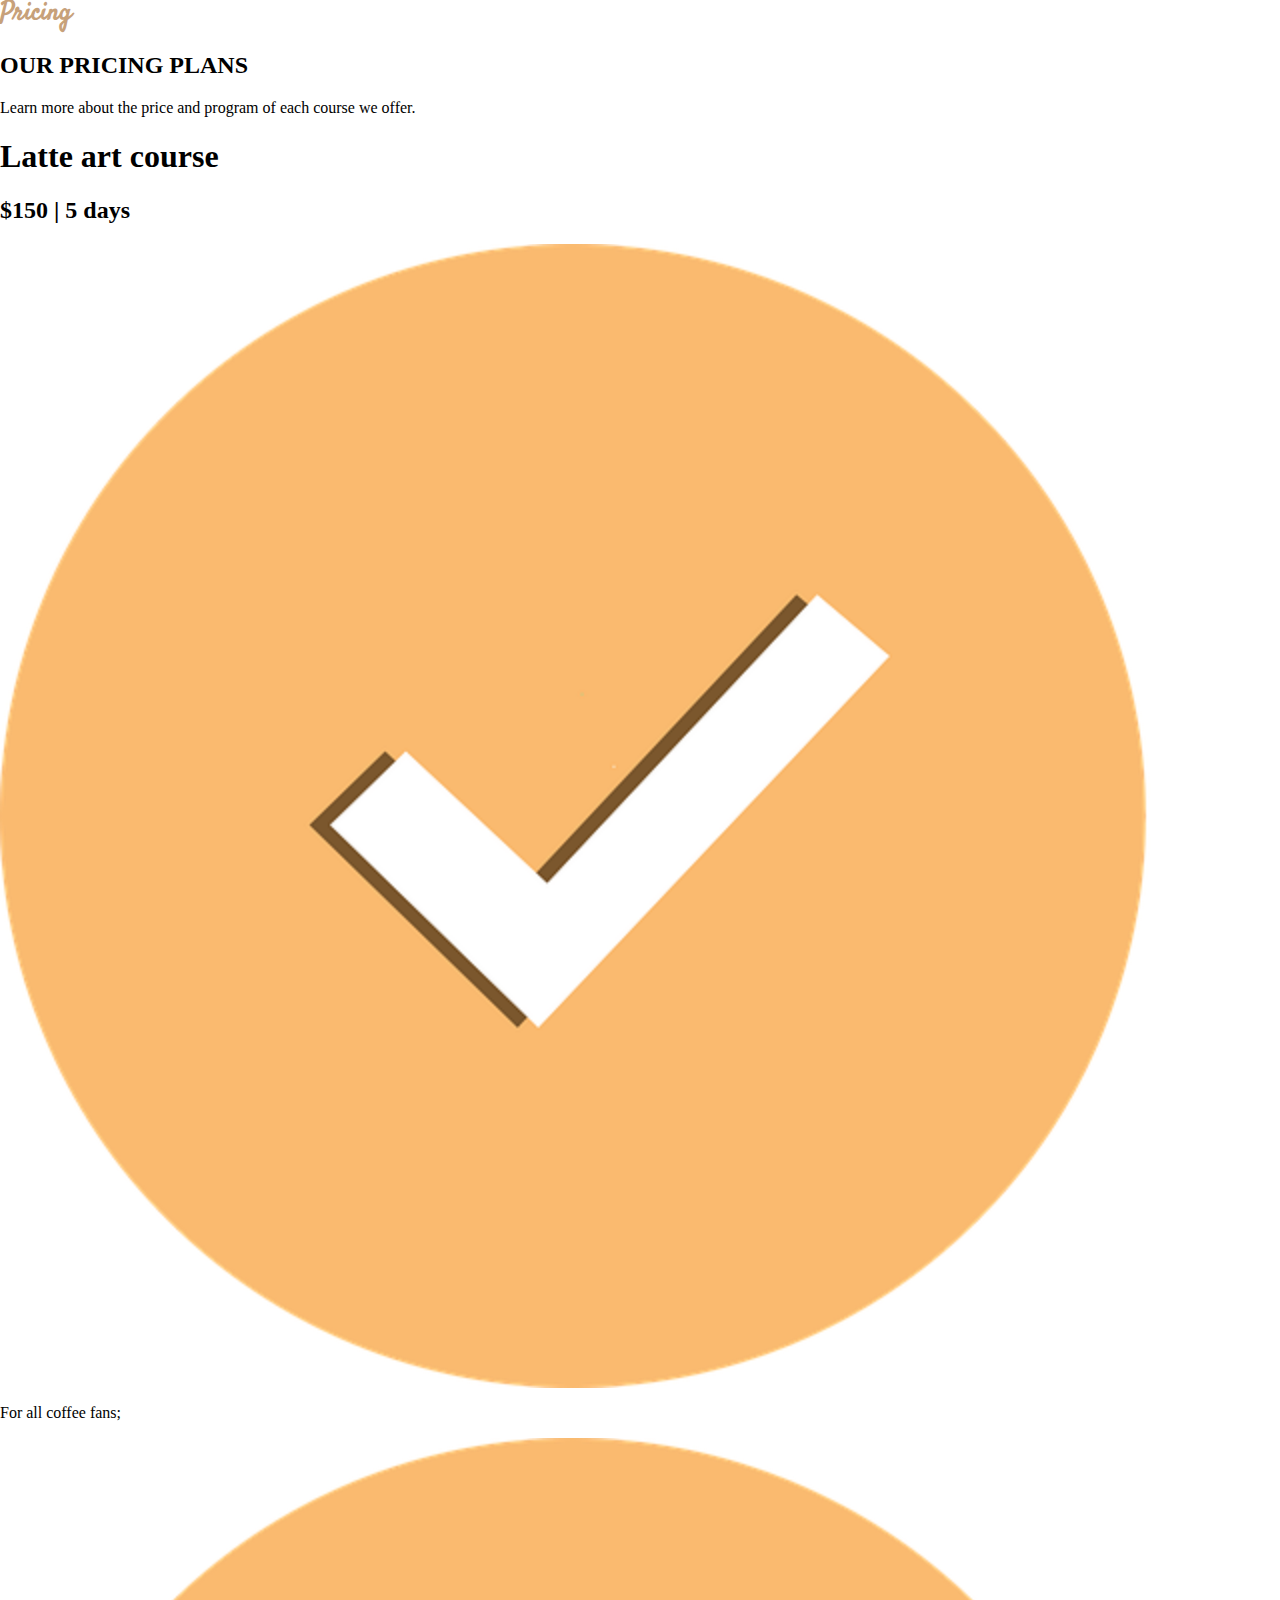
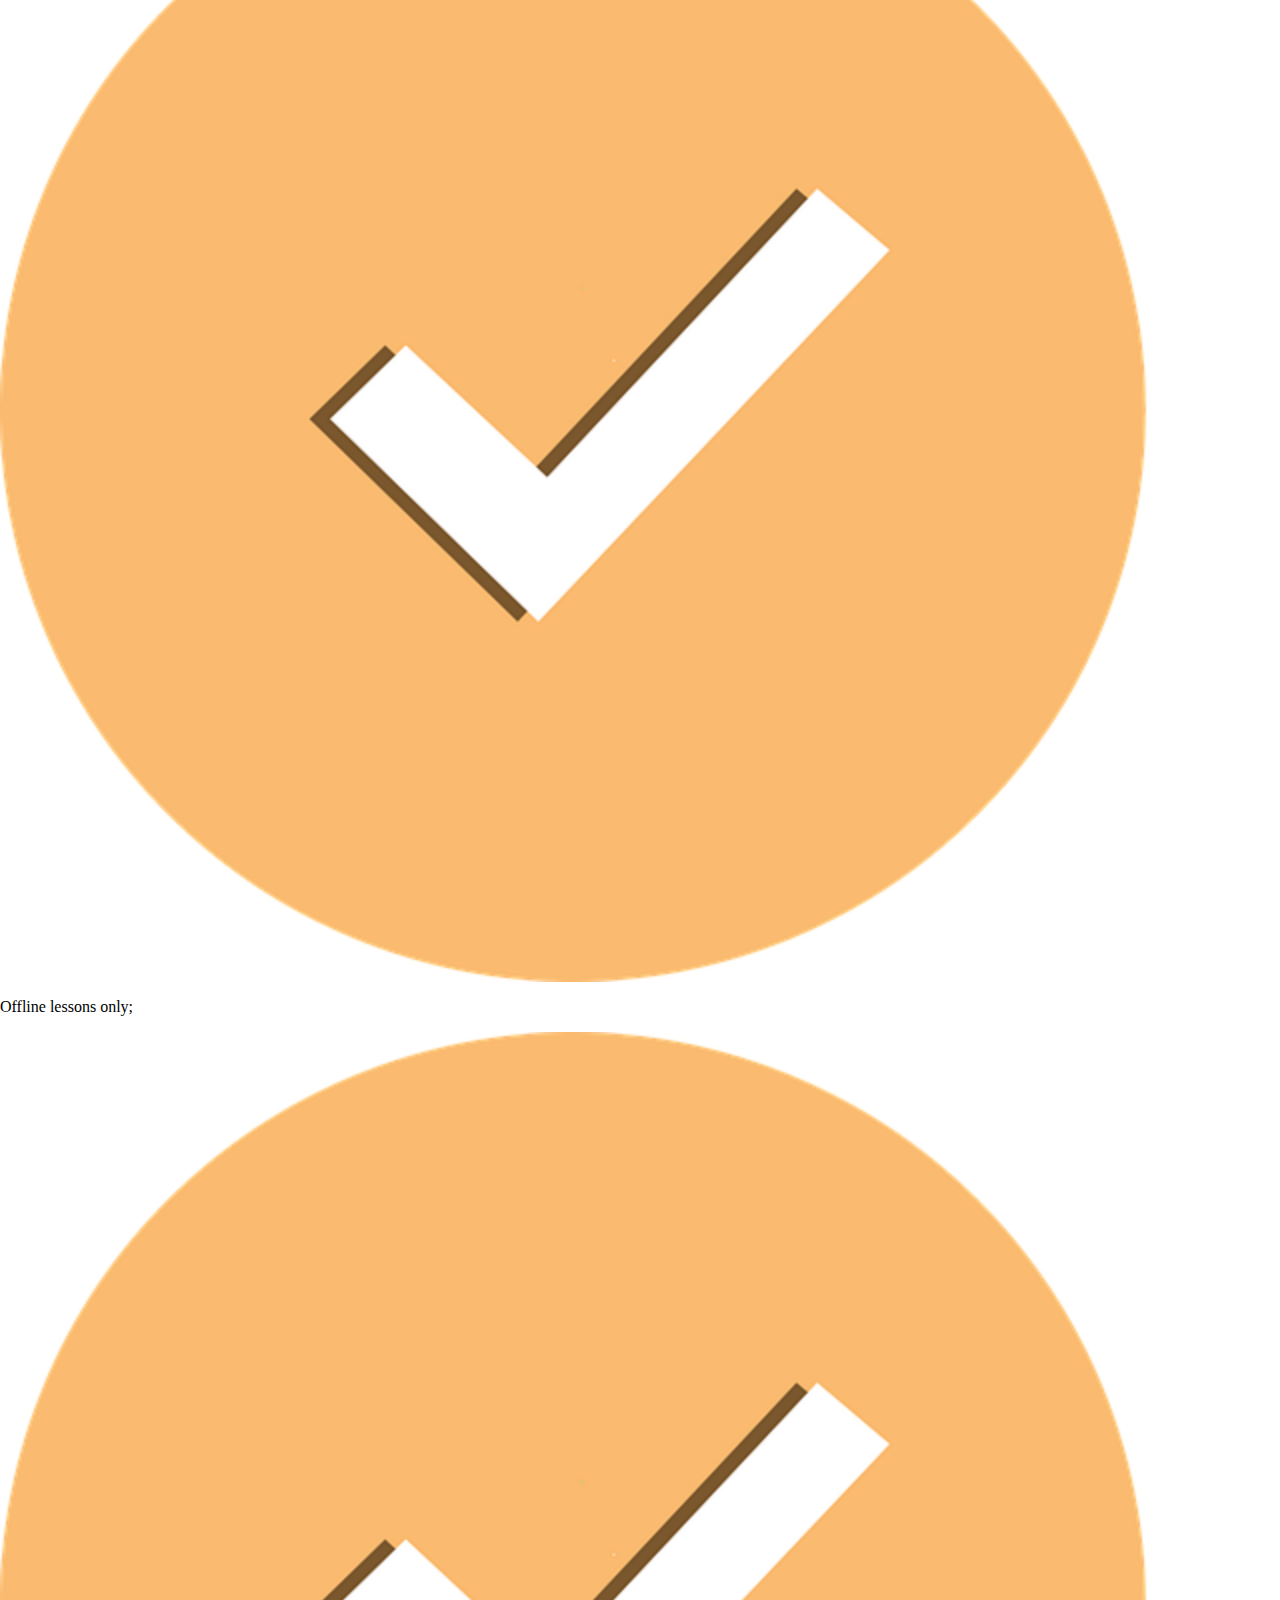
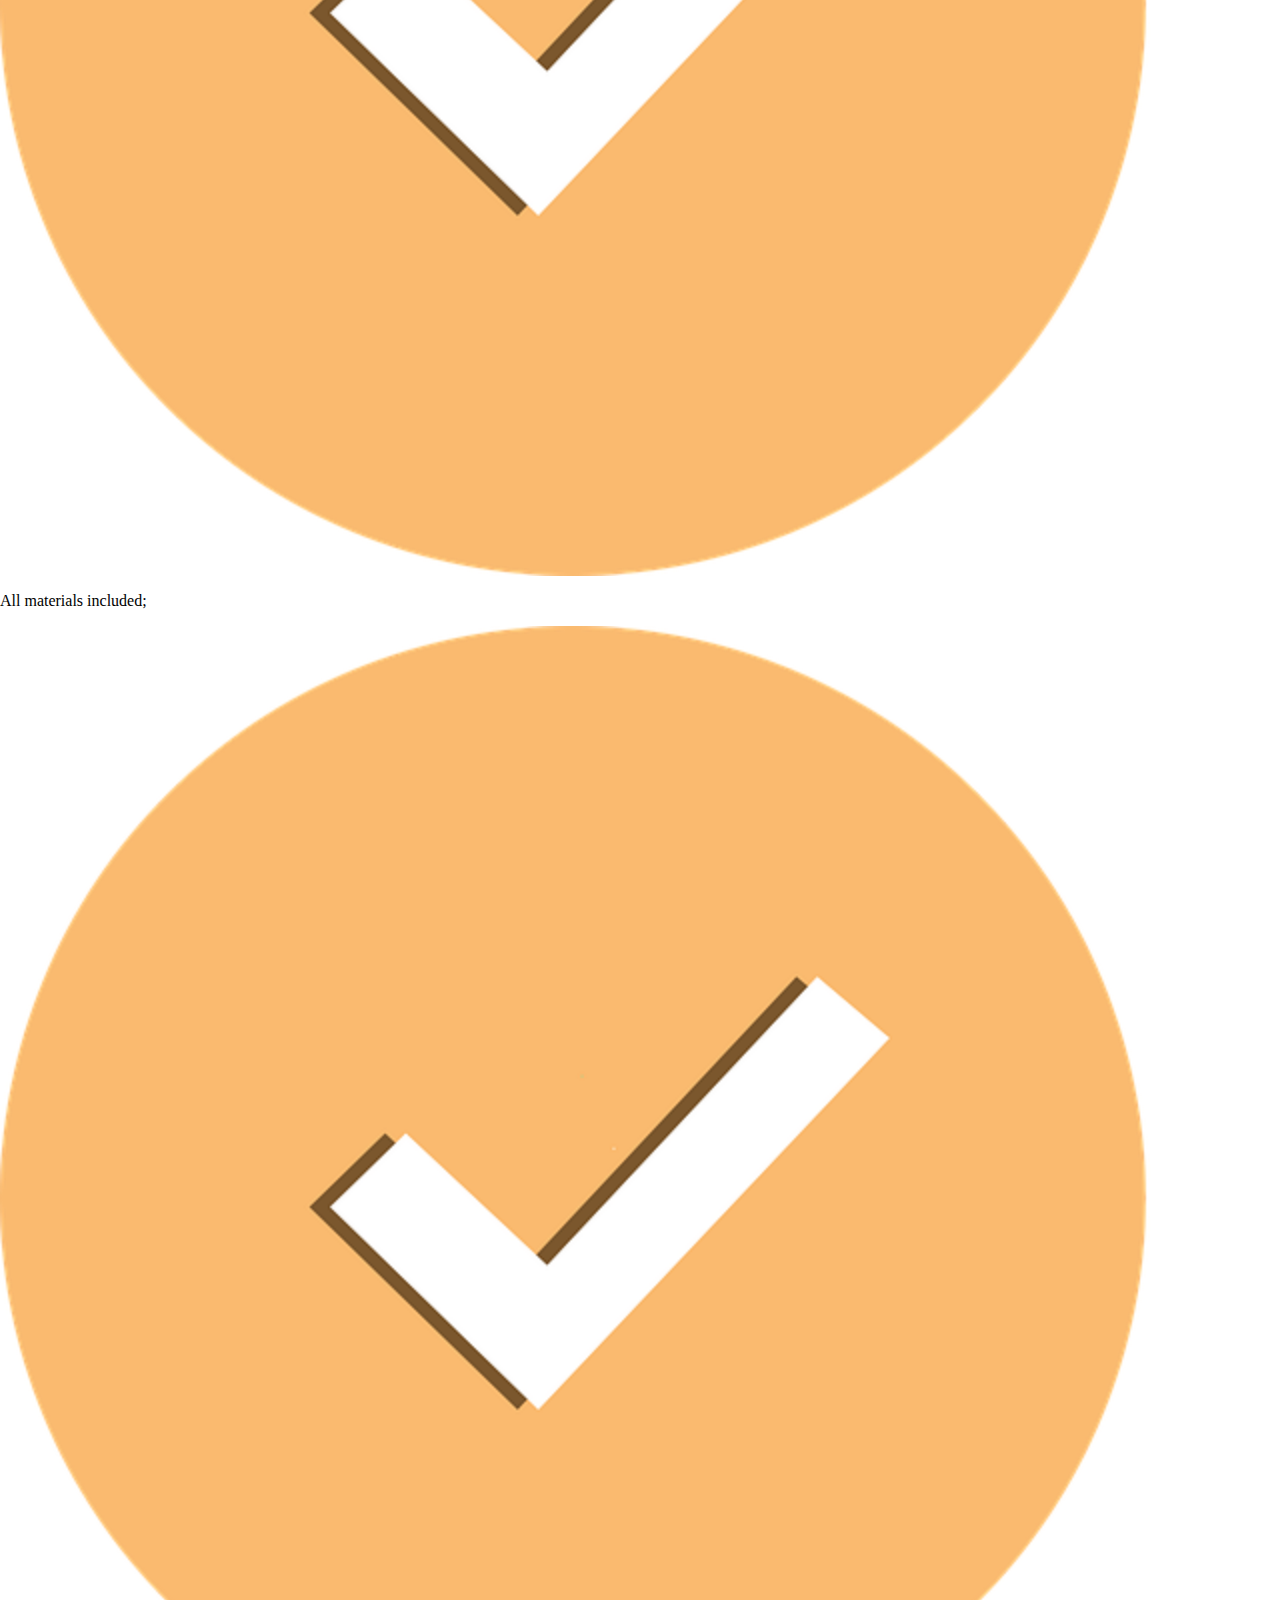
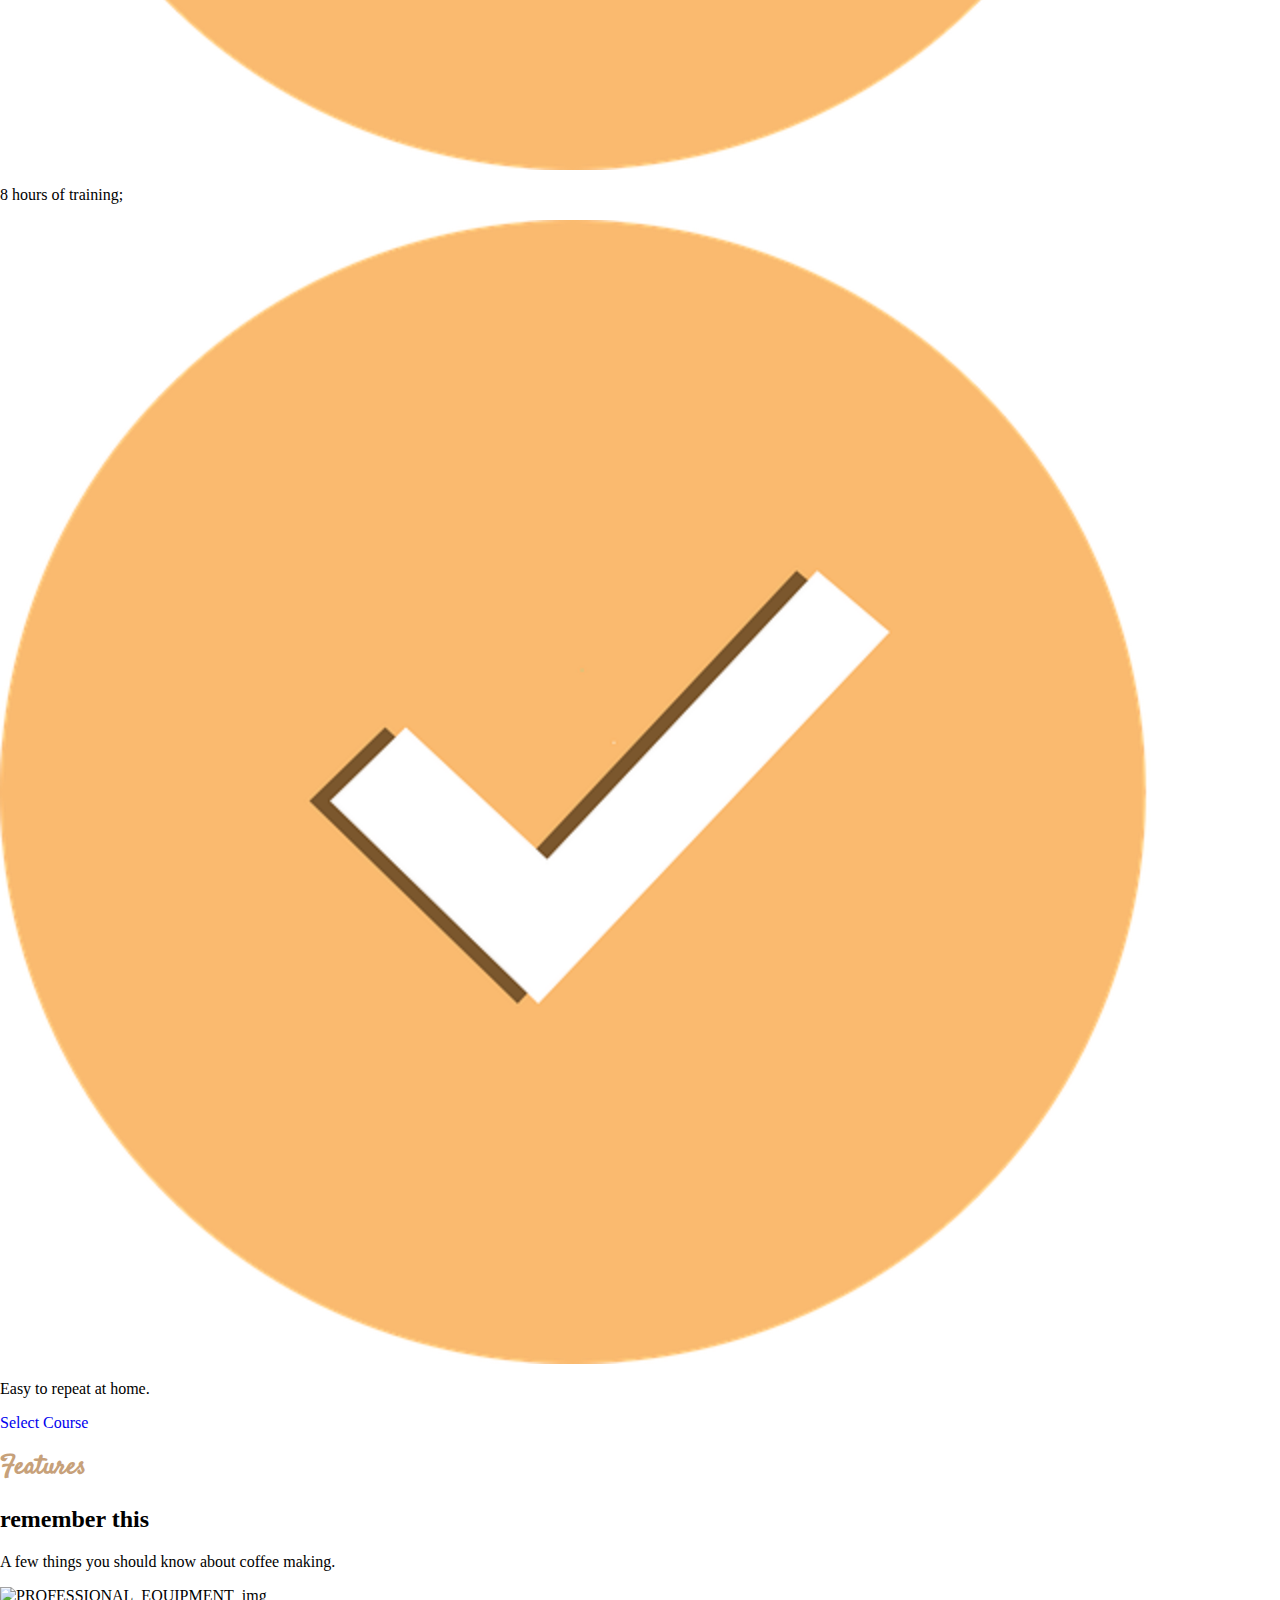
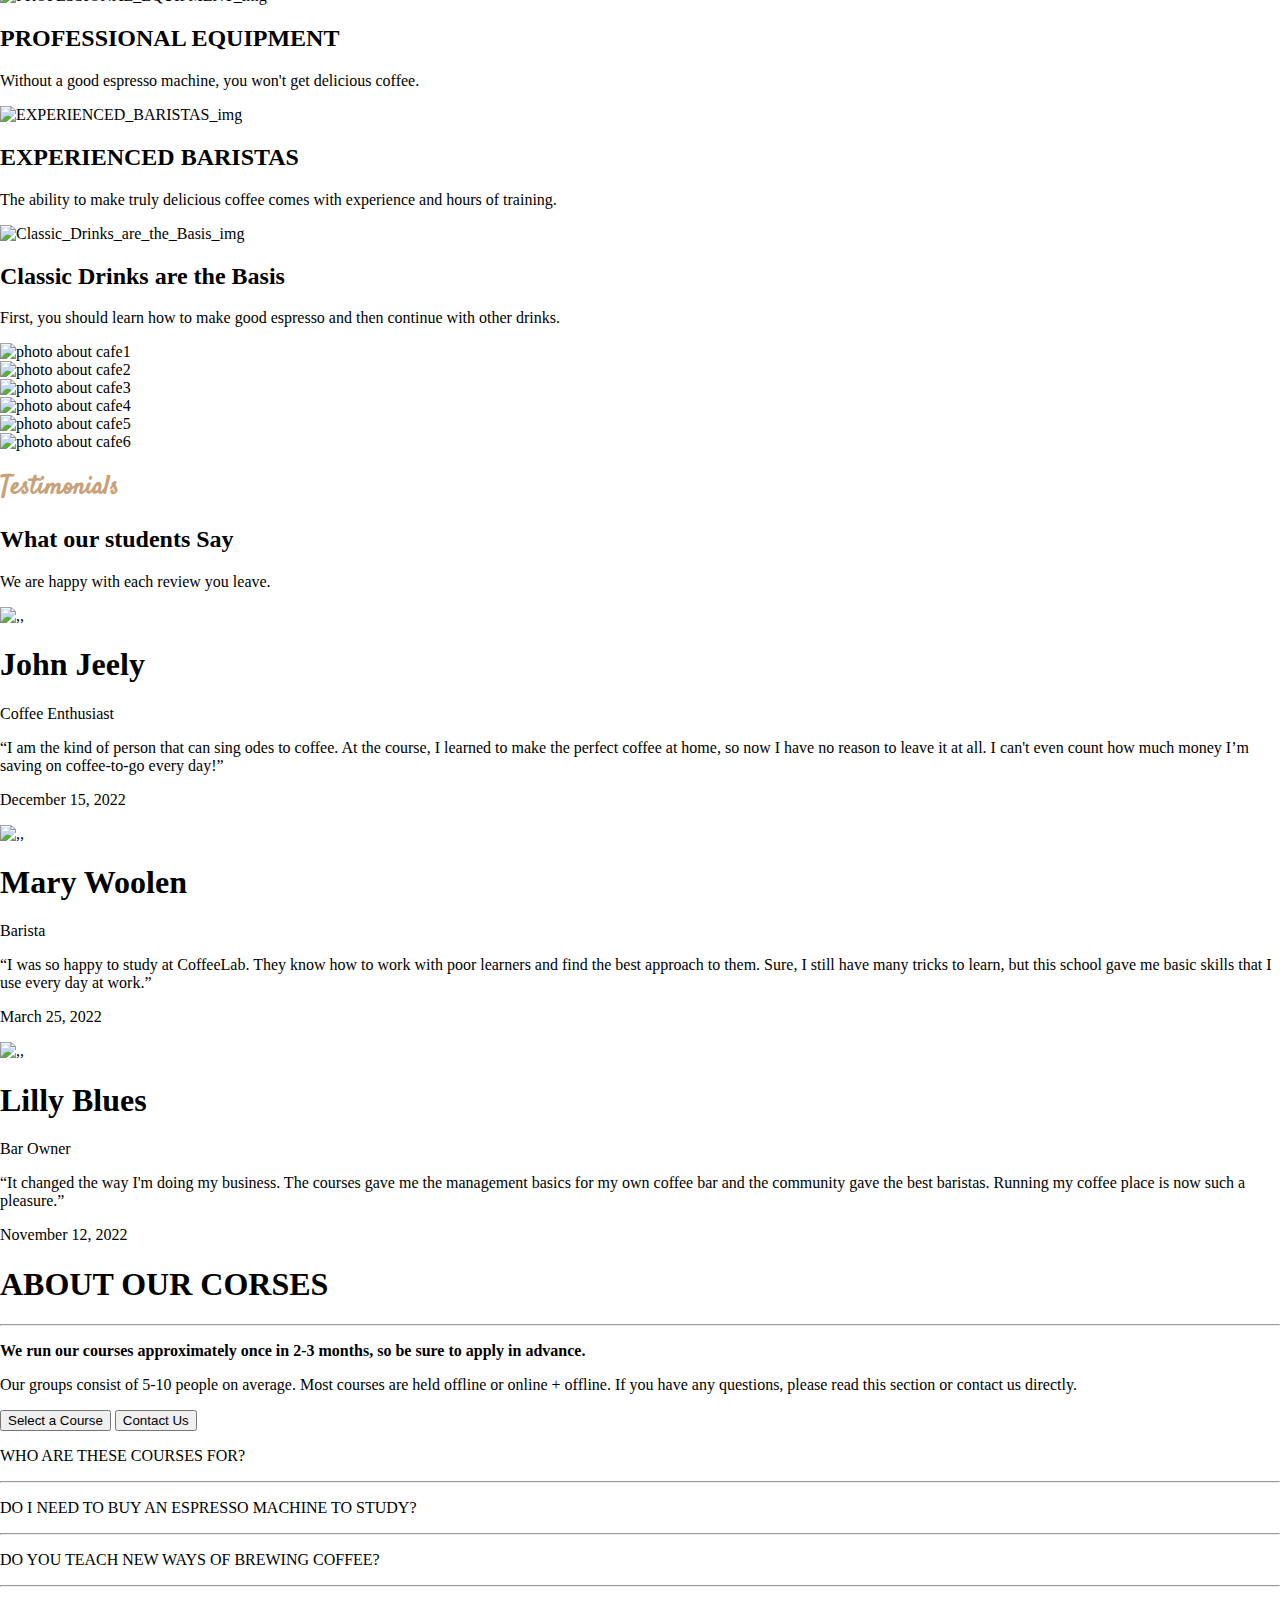
==== commit b8b32fab: "add fixing" ====
--- a/index.html/index.html
+++ b/index.html/index.html
@@ -131,7 +131,7 @@
             <!-- Slider -->
             <!-- Latte art -->
             <div class="courses_latteArt">
-                <img class="courses_latteArt_image" src="" alt="">
+                <img class="courses_latteArt_image" src="https://res2.weblium.site/res/6172b76b979f220022d6edd5/617a46c4ceb7a3002307d418_optimized_1200_c1111x741-0x0" alt="">
                 <h3 class="courses_latteArt_title">LATTE ART COURSES</h3>
                 <img class="courses_latteArt_iconCalendar" src="" alt="">
                 <span class="courses_latteArt_text">5 days</span>
@@ -140,8 +140,52 @@
                 <img class="courses_latteArt_iconAmount" src="" alt="">
                 <span class="courses_latteArt_text">5-10</span>
                 <p class="courses_latteArt_info">
-                    Turn each coffee you make into a masterpiece with our Latte Art Course. You will learn how to draw
-                    beautiful pictures on the foam, from simple leaves and hearts to much more complicated designs.
+                    Turn each coffee you make into a masterpiece with our Latte Art Course. You will learn how to draw beautiful pictures on the foam, from simple leaves and hearts to much more complicated designs.
+                </p>
+                <button class="courses_button">Sign Up</button>
+            </div>
+            <!-- Barista license course -->
+            <div class="courses_baristaLicense">
+                <img class="courses_baristaLicense_image" src="https://res2.weblium.site/res/6172b76b979f220022d6edd5/617a4718efb89700248de3a4_optimized_1200_c1081x720-119x80" alt="">
+                <h3 class="courses_baristaLicense_title">BARISTA LICENSE COURSES</h3>
+                <img class="courses_baristaLicense_iconCalendar" src="" alt="">
+                <span class="courses_baristaLicense_text">23 days</span>
+                <img class="courses_baristaLicense_iconPrice  " src="" alt="">
+                <span class="courses_baristaLicense_text">$365</span>
+                <img class="courses_baristaLicense_iconAmount" src="" alt="">
+                <span class="courses_baristaLicense_text">5-10</span>
+                <p class="courses_baristaLicense_info">
+                    If you feel that you have to be the one making wholesome coffee, this crash course will give you the basics of working with a coffee machine, barista's responsibilities, and a tour around the kitchen.
+                </p>
+                <button class="courses_button">Sign Up</button>
+            </div>
+            <!-- Advanced barista course -->
+            <div class="courses_baristaAdvanced">
+                <img class="courses_baristaAdvanced_image" src="https://res2.weblium.site/res/6172b76b979f220022d6edd5/617a47583ecb7f002361ab31_optimized_1200_c1132x755-34x0" alt="">
+                <h3 class="courses_baristaAdvanced_title">ADVANCED BARISTA COURSES</h3>
+                <img class="courses_baristaAdvanced_iconCalendar" src="" alt="">
+                <span class="courses_baristaAdvanced_text">14 days</span>
+                <img class="courses_baristaAdvanced_iconPrice  " src="" alt="">
+                <span class="courses_baristaAdvanced_text">$350</span>
+                <img class="courses_baristaAdvanced_iconAmount" src="" alt="">
+                <span class="courses_baristaAdvanced_text">3-7</span>
+                <p class="courses_baristaAdvanced_info">
+                    There is always space for improvement, even if you are an experienced barista. This 2-week course will improve your skills in coffee blending and coffee shop management. It's our best course for professionals.
+                </p>
+                <button class="courses_button">Sign Up</button>
+            </div>
+            <!-- Coffee like a pro -->
+            <div class="courses_coffeeAtHome">
+                <img class="courses_coffeeAtHome_image" src="https://res2.weblium.site/res/6172b76b979f220022d6edd5/617a4798b7e2dd0022bebb5e_optimized_1200_c1200x800-0x0" alt="">
+                <h3 class="courses_coffeeAtHome_title">COFFEE LIKE A PRO AT HOME</h3>
+                <img class="courses_coffeeAtHome_iconCalendar" src="" alt="">
+                <span class="courses_coffeeAtHome_text">5 days</span>
+                <img class="courses_coffeeAtHome_iconPrice  " src="" alt="">
+                <span class="courses_coffeeAtHome_text">$150</span>
+                <img class="courses_coffeeAtHome_iconAmount" src="" alt="">
+                <span class="courses_coffeeAtHome_text">5-10</span>
+                <p class="courses_coffeeAtHome_info">
+                    If find yourself asking too much at coffee shops, try making coffee professionally yourself. Become a pro coffee maker at home and then invite your friends for a chat to impress them with your coffee.
                 </p>
             </div>
         </section>
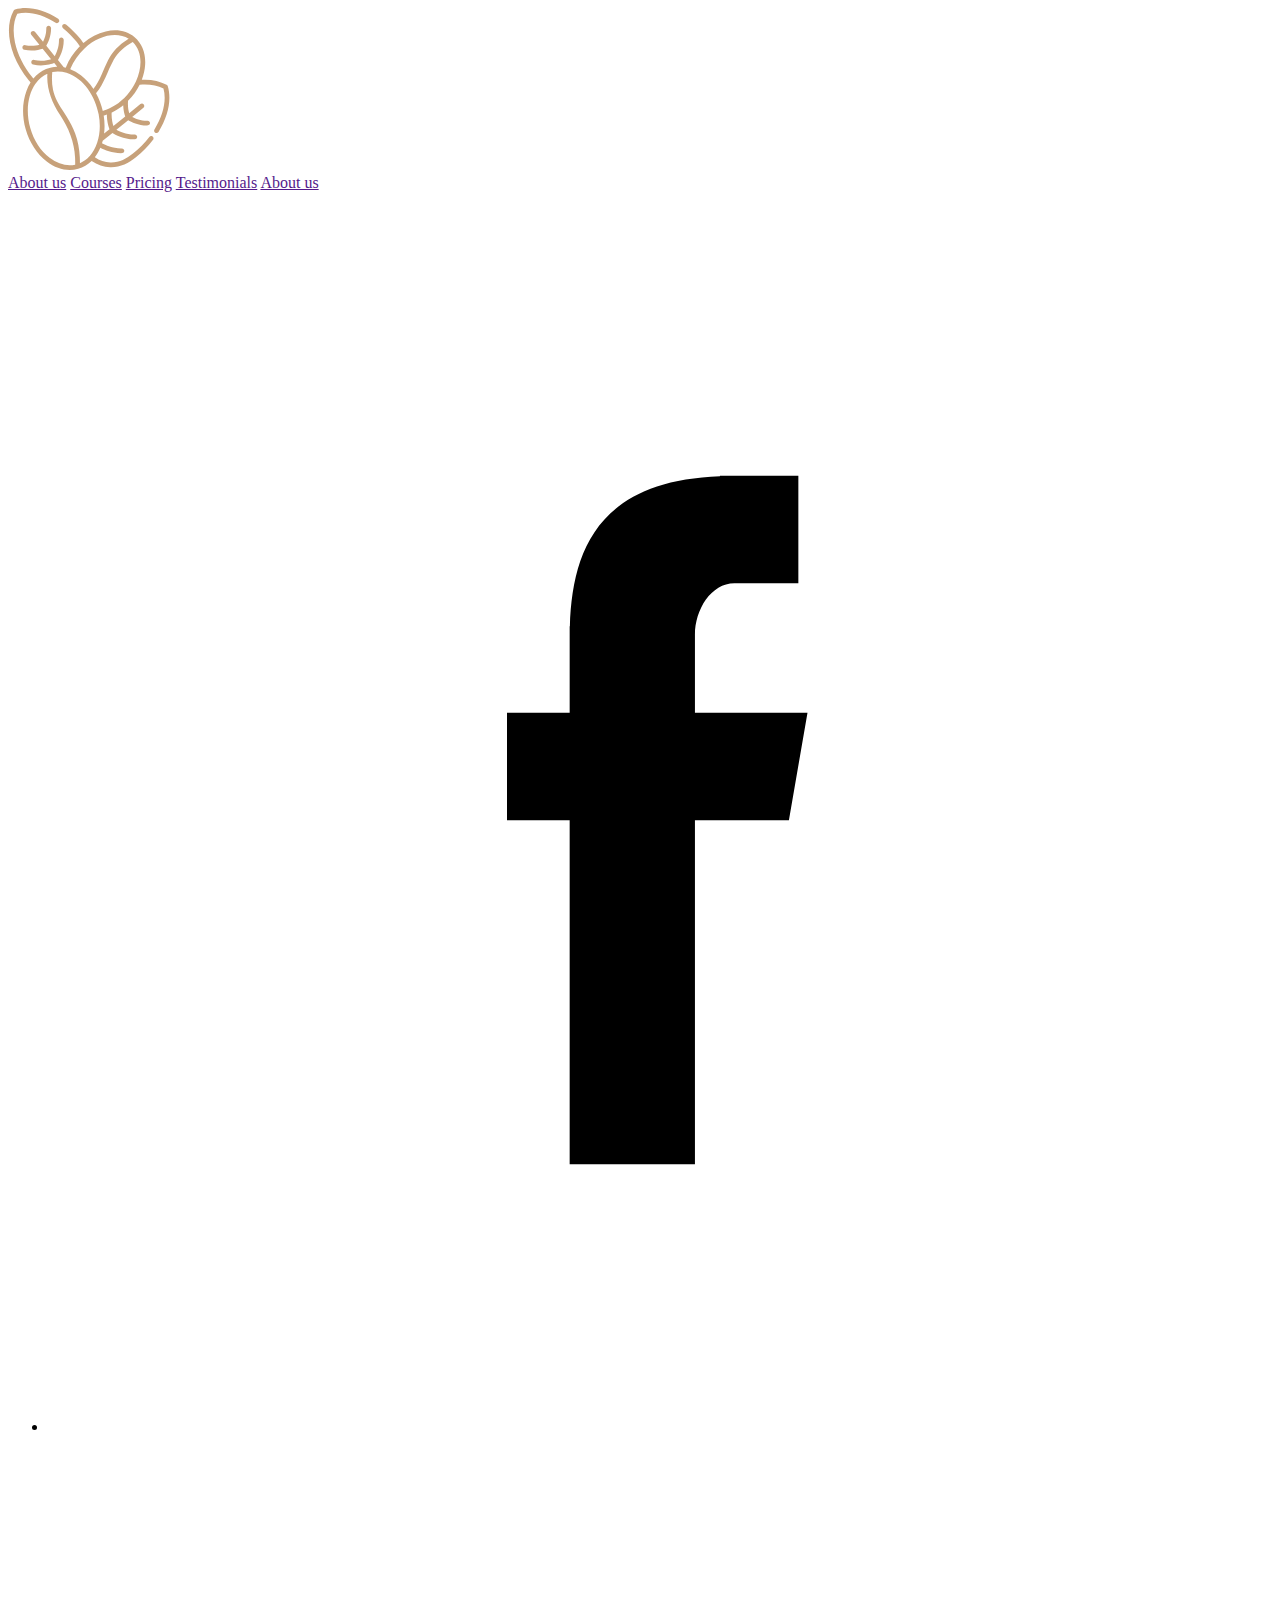
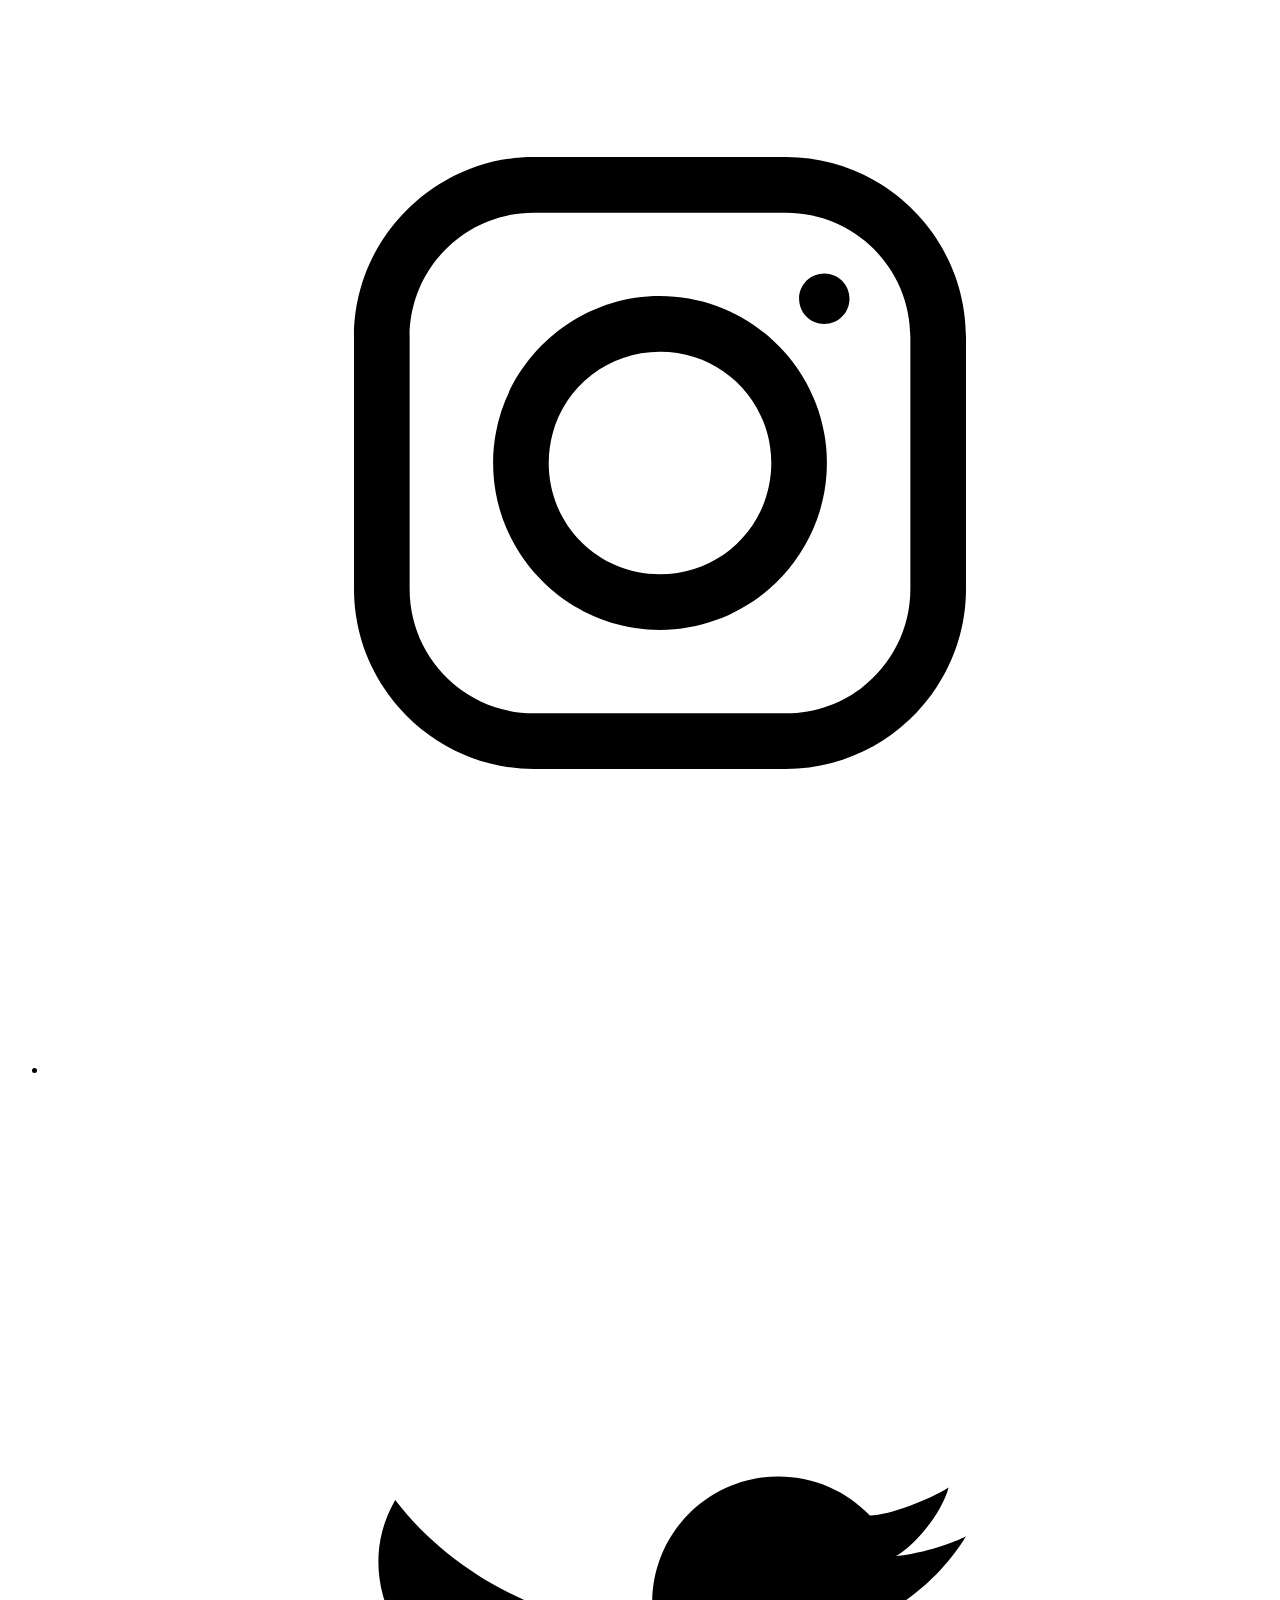
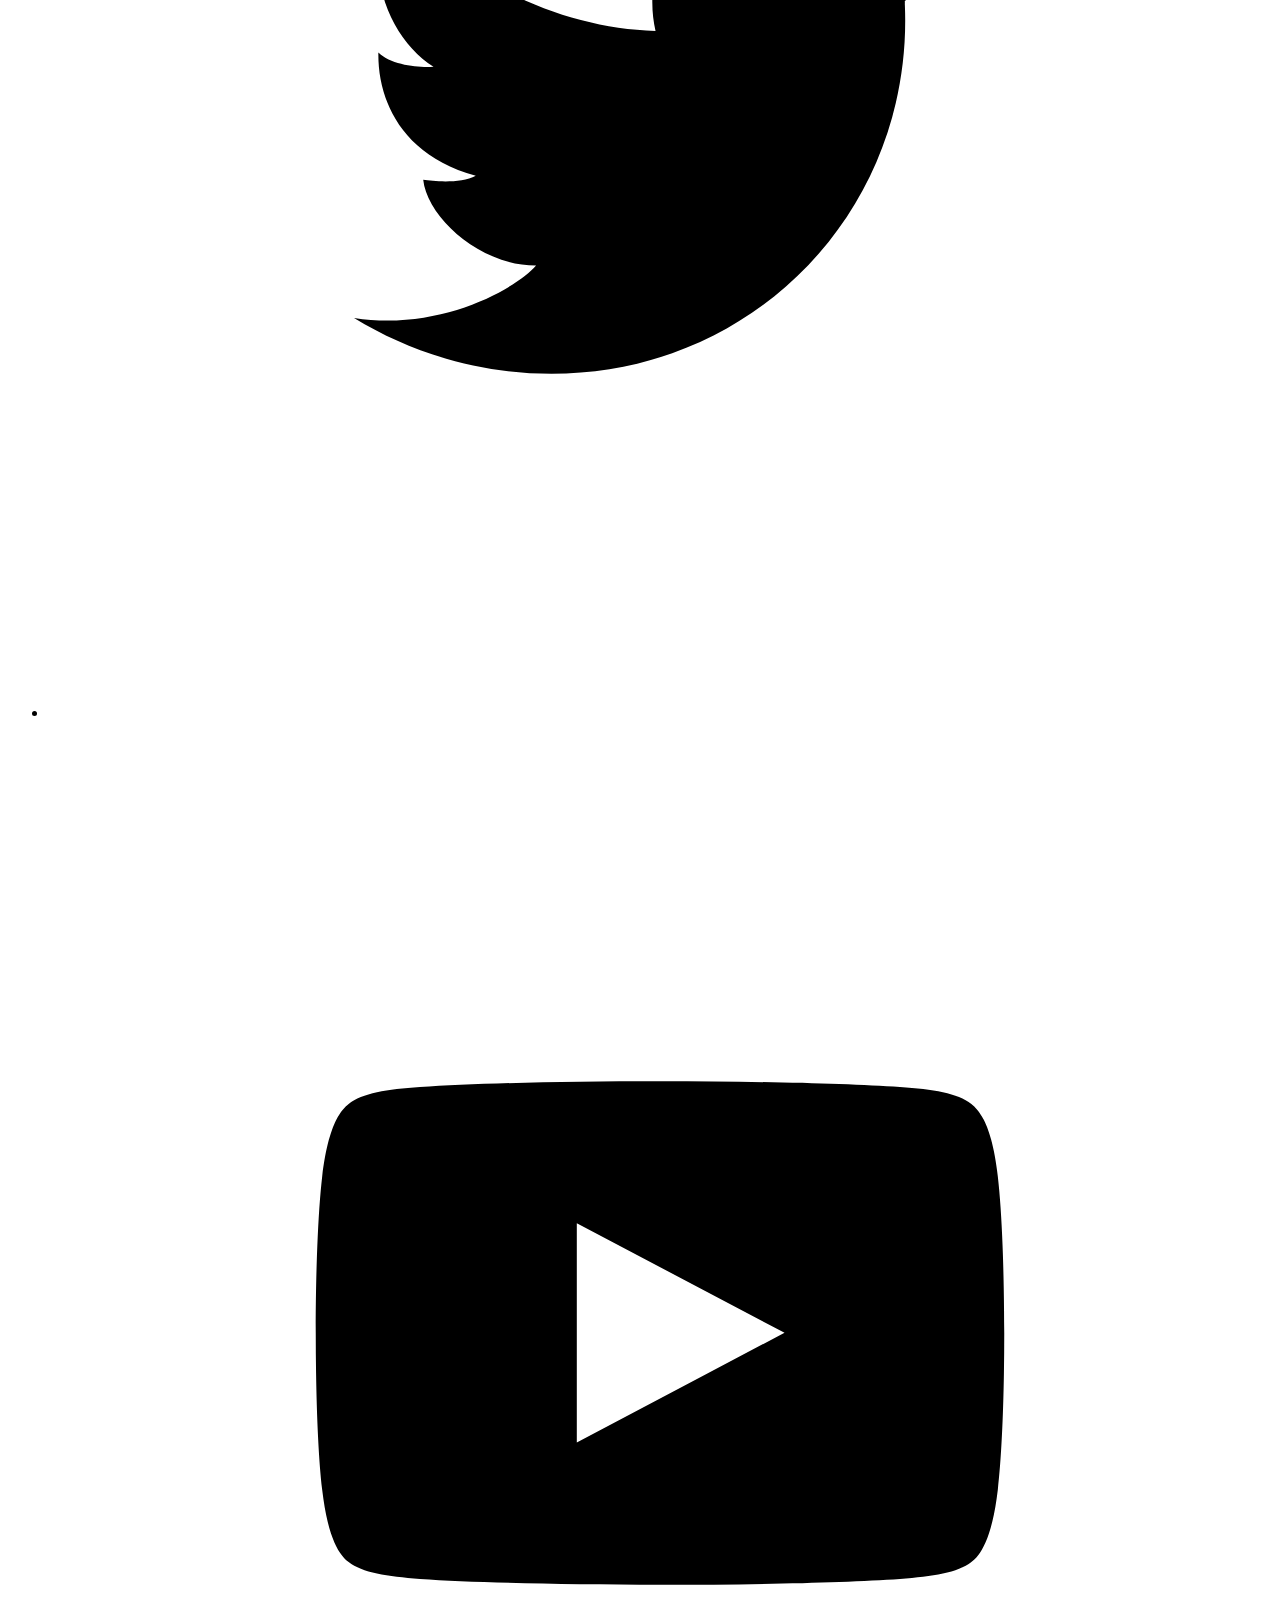
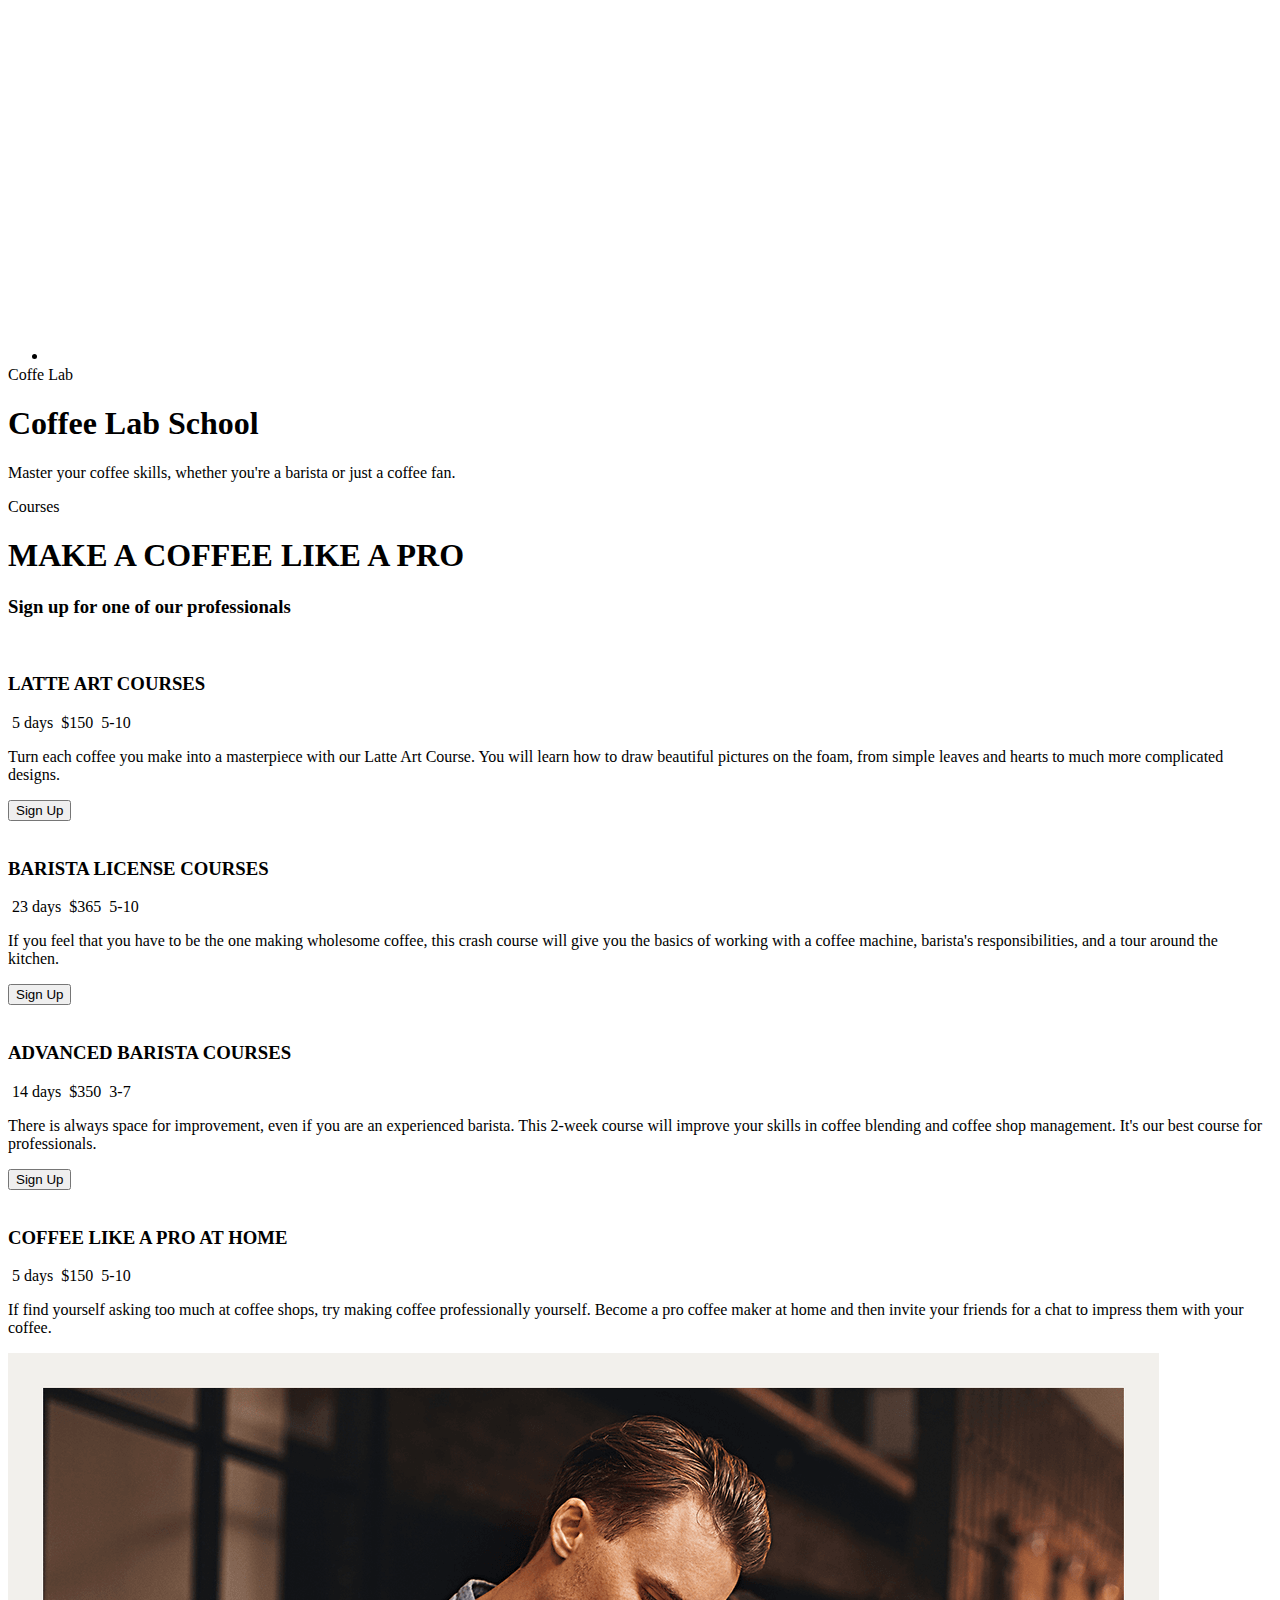
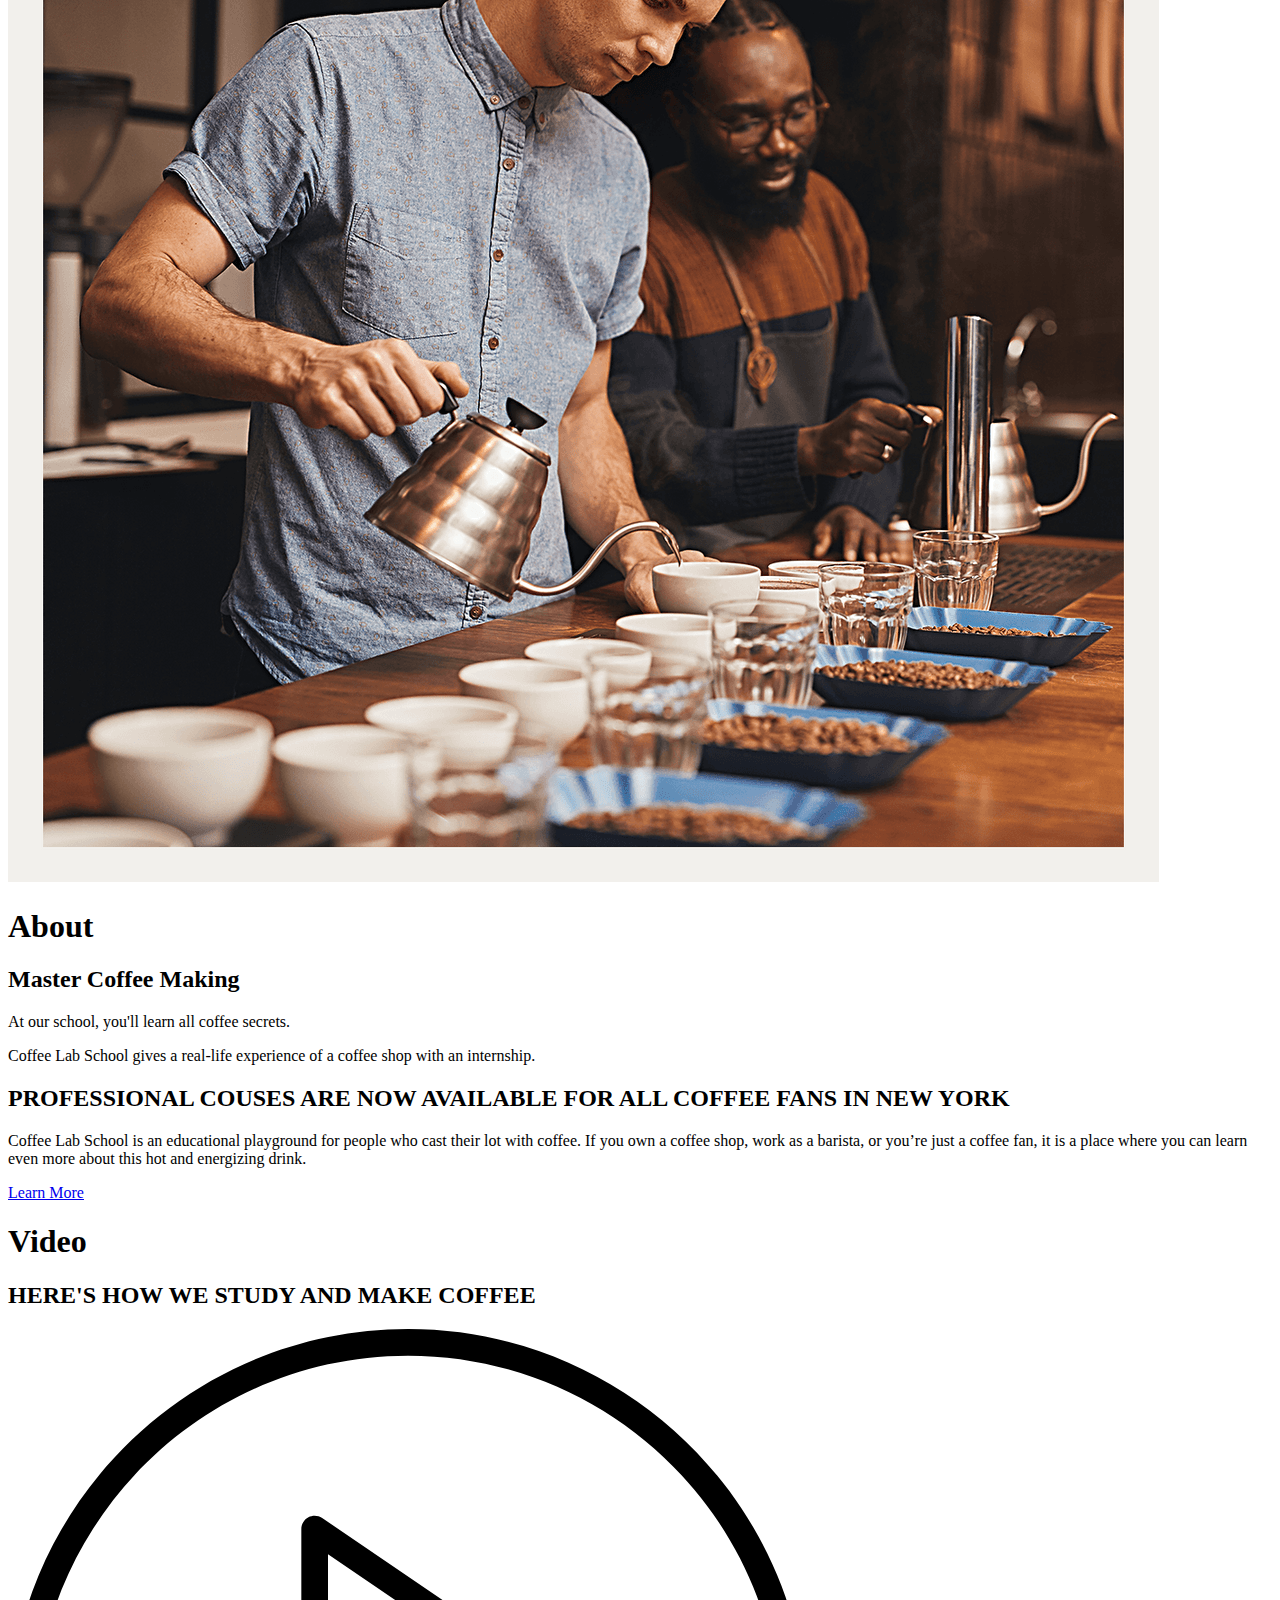
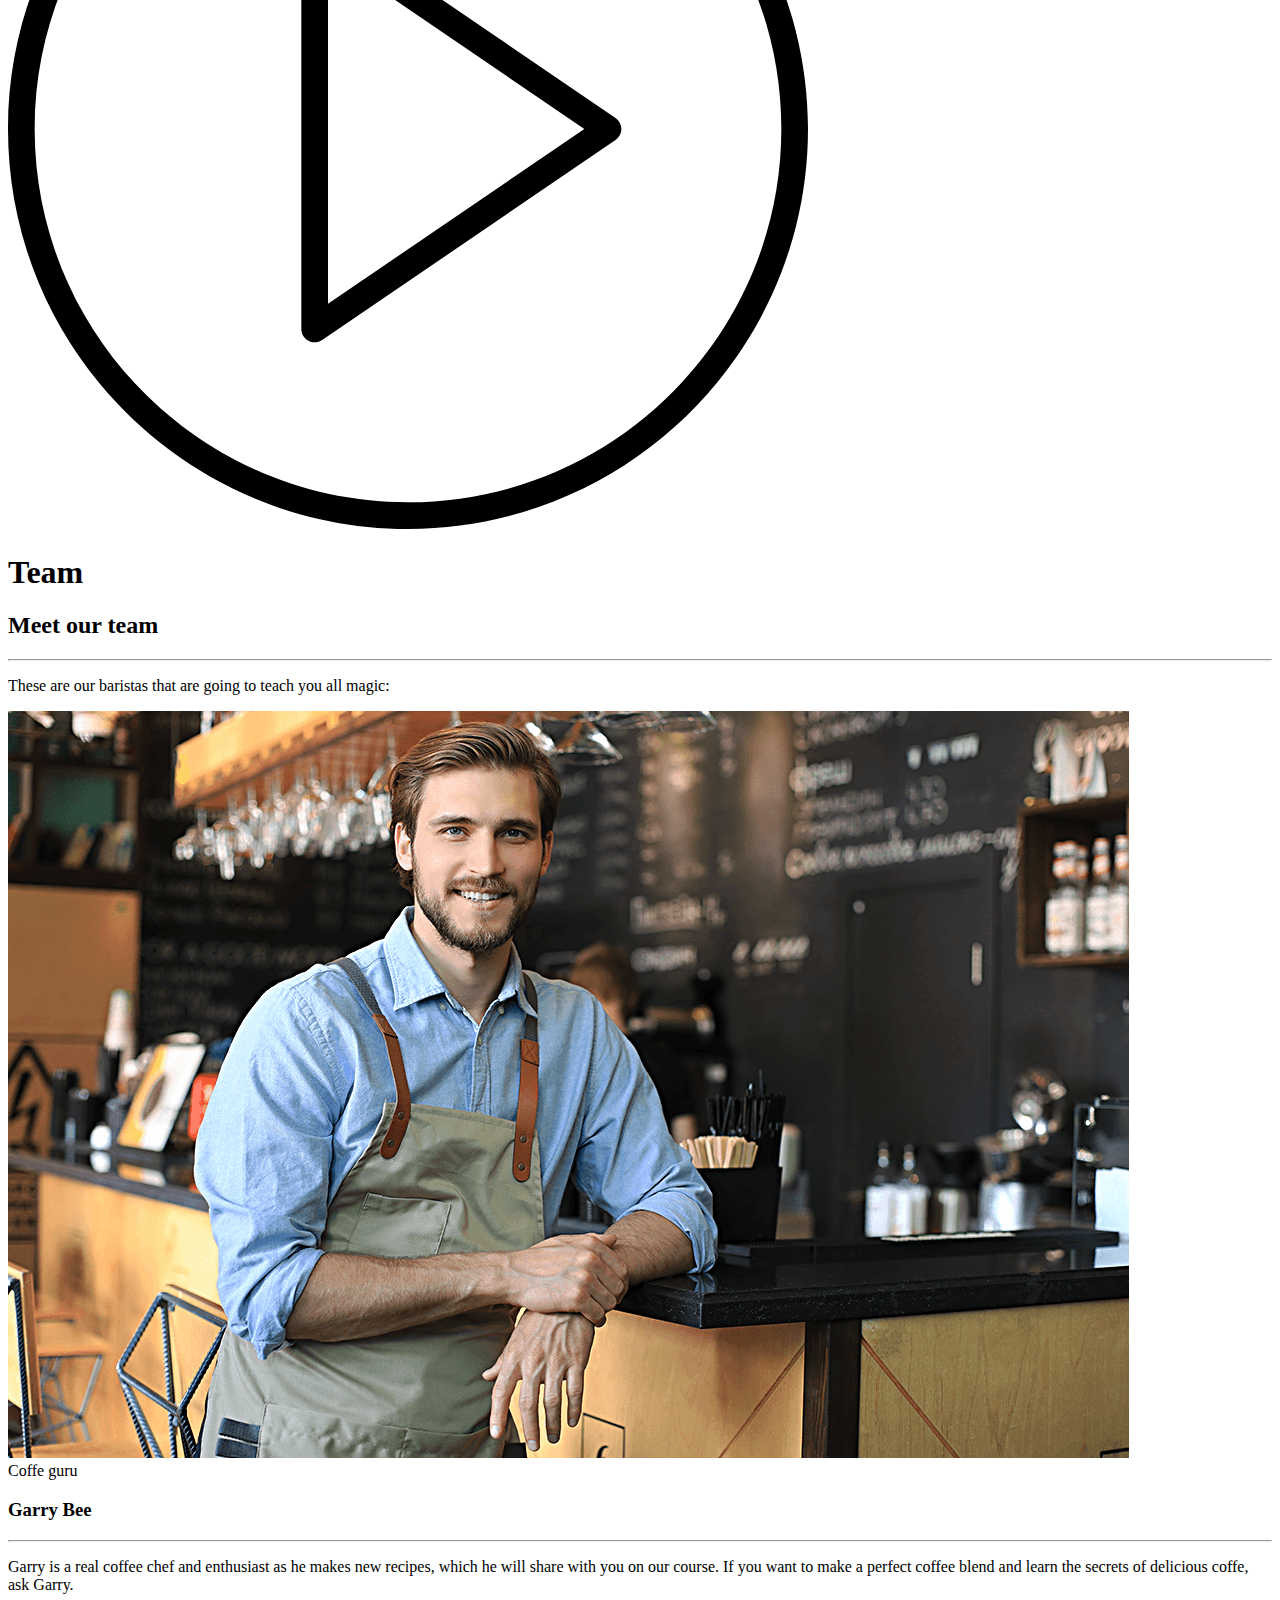
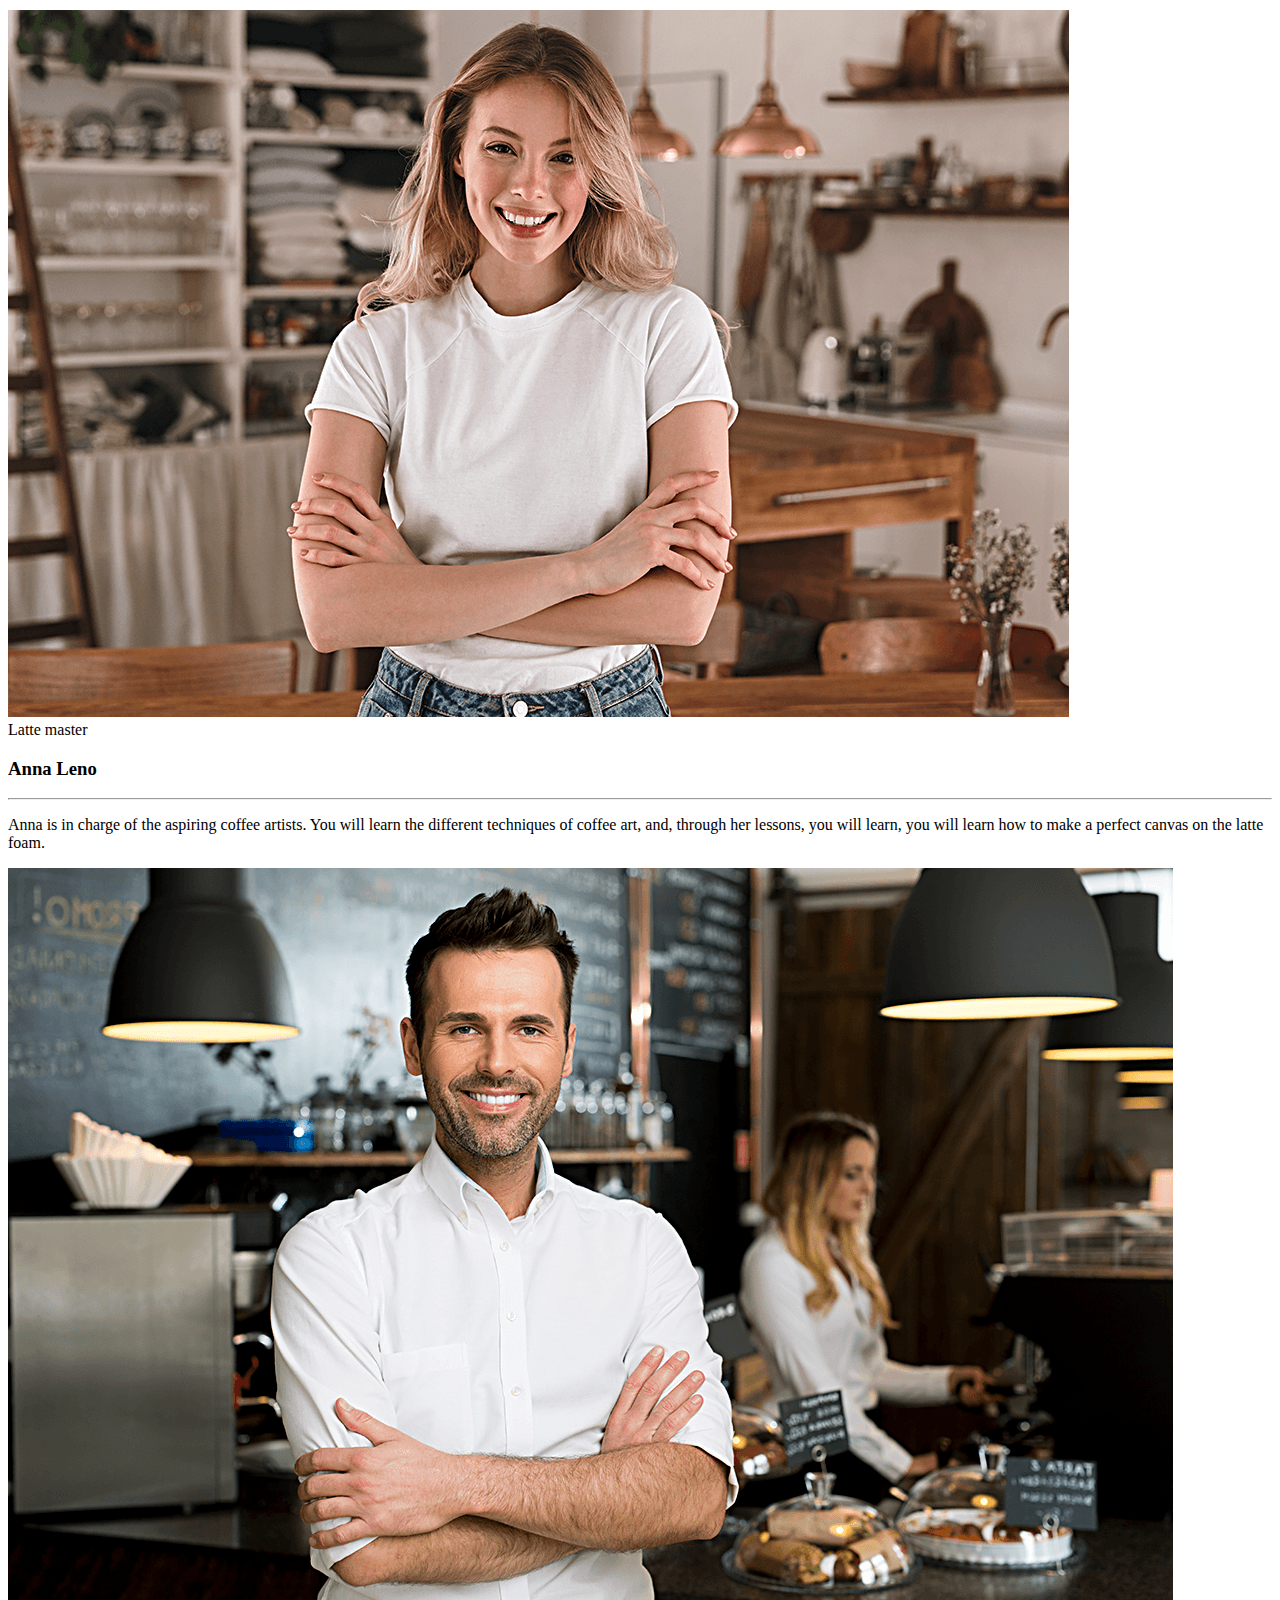
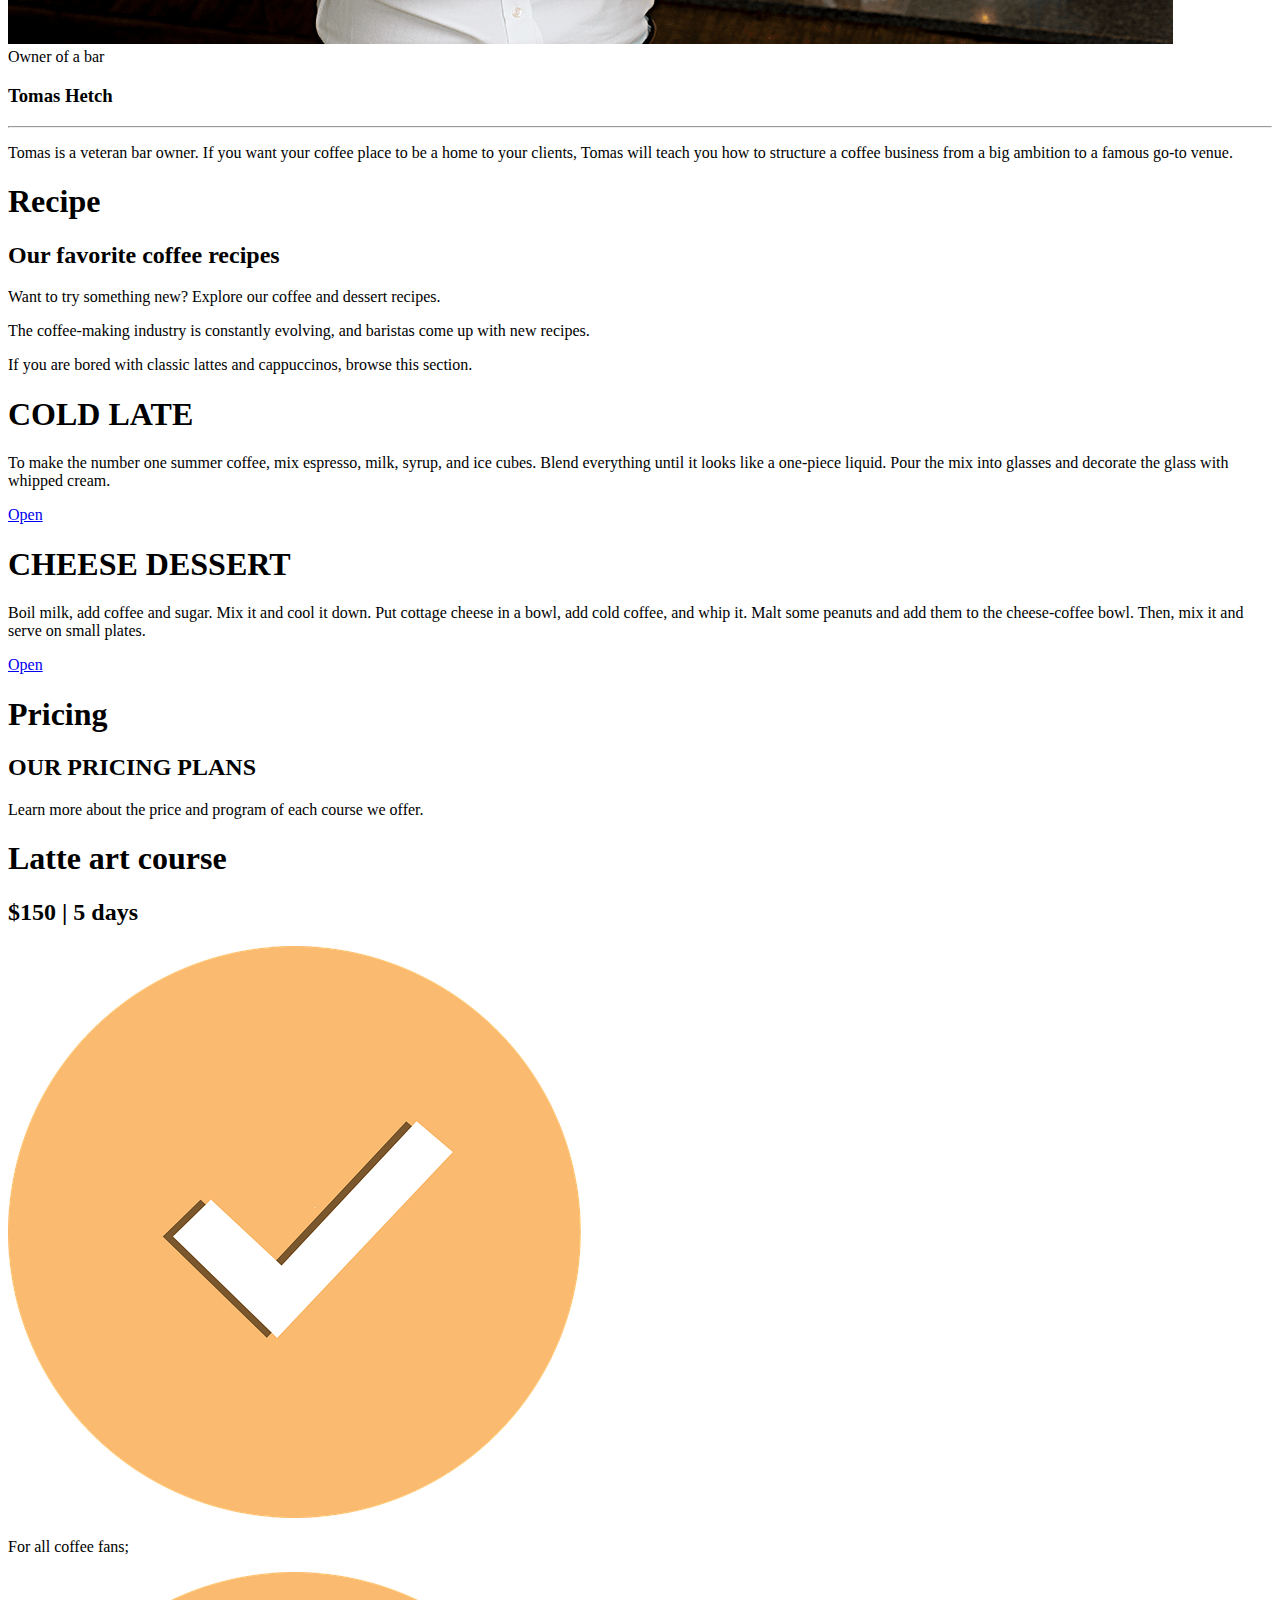
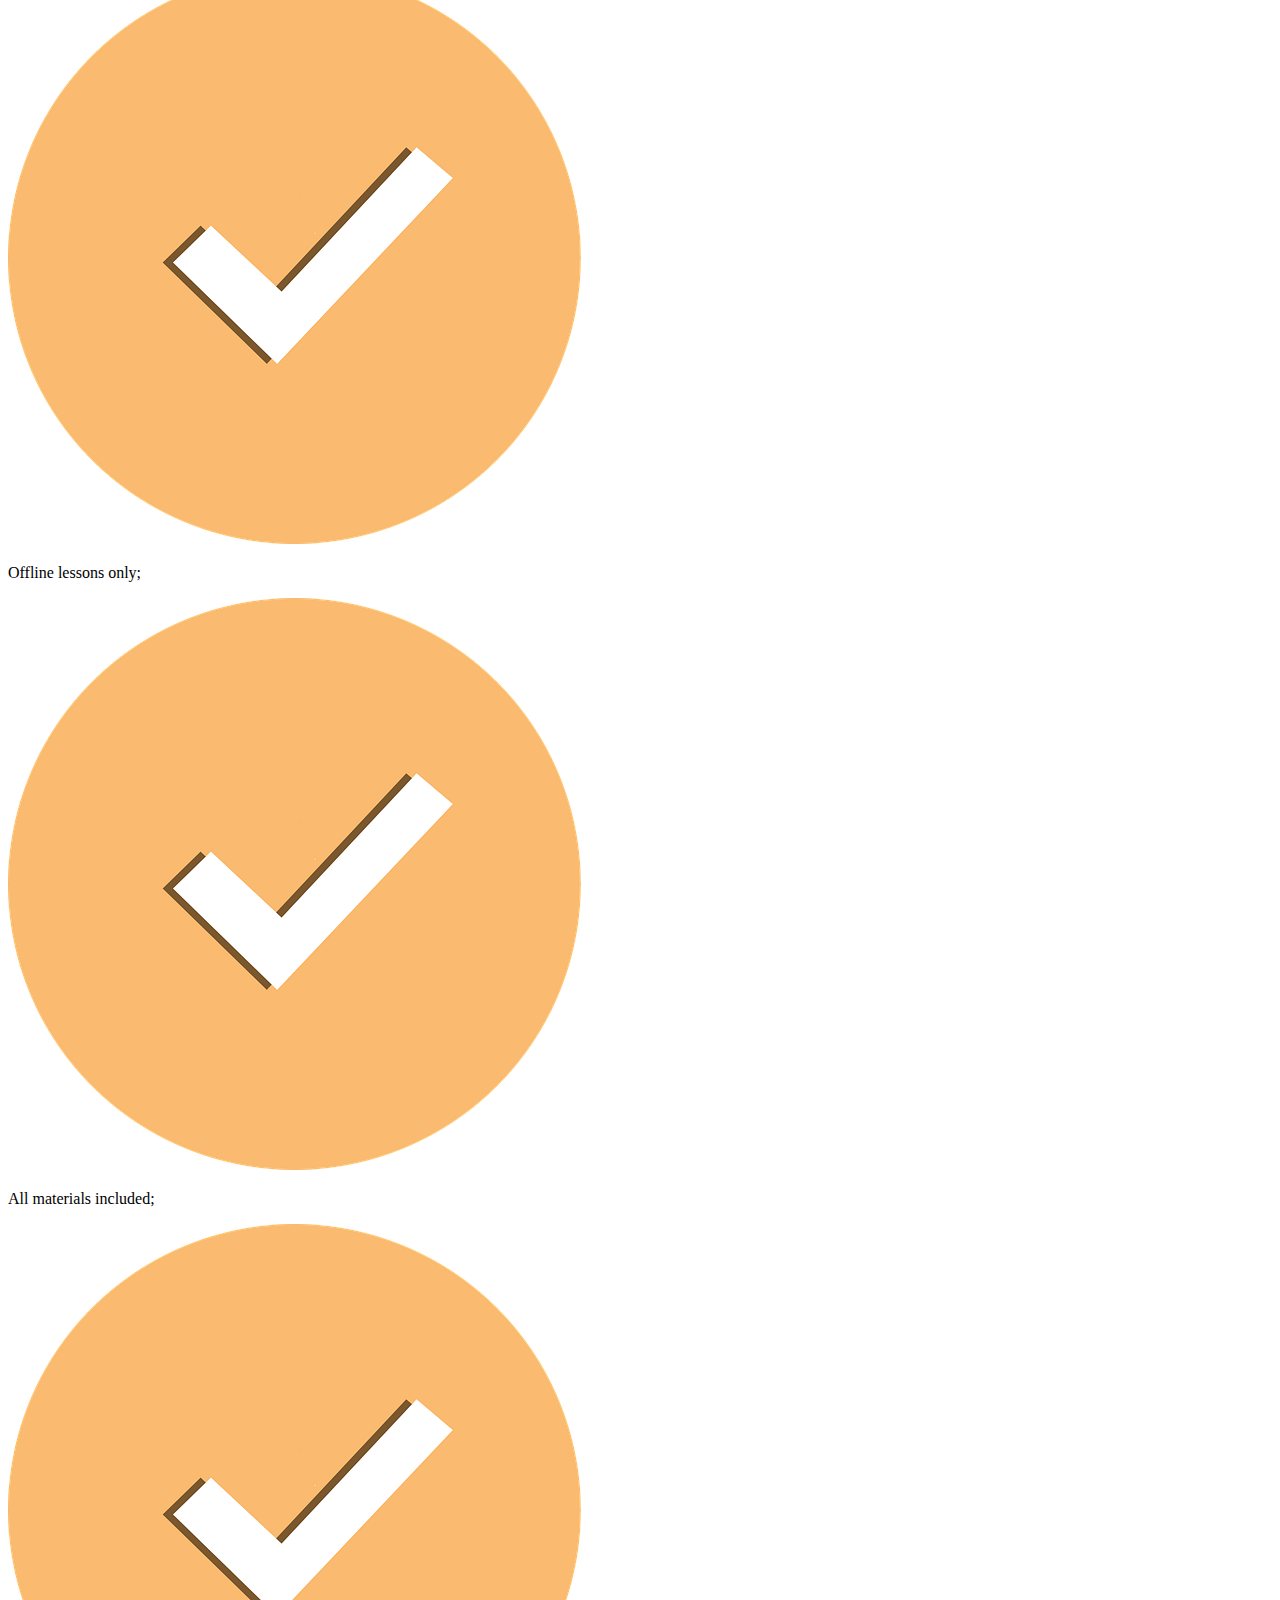
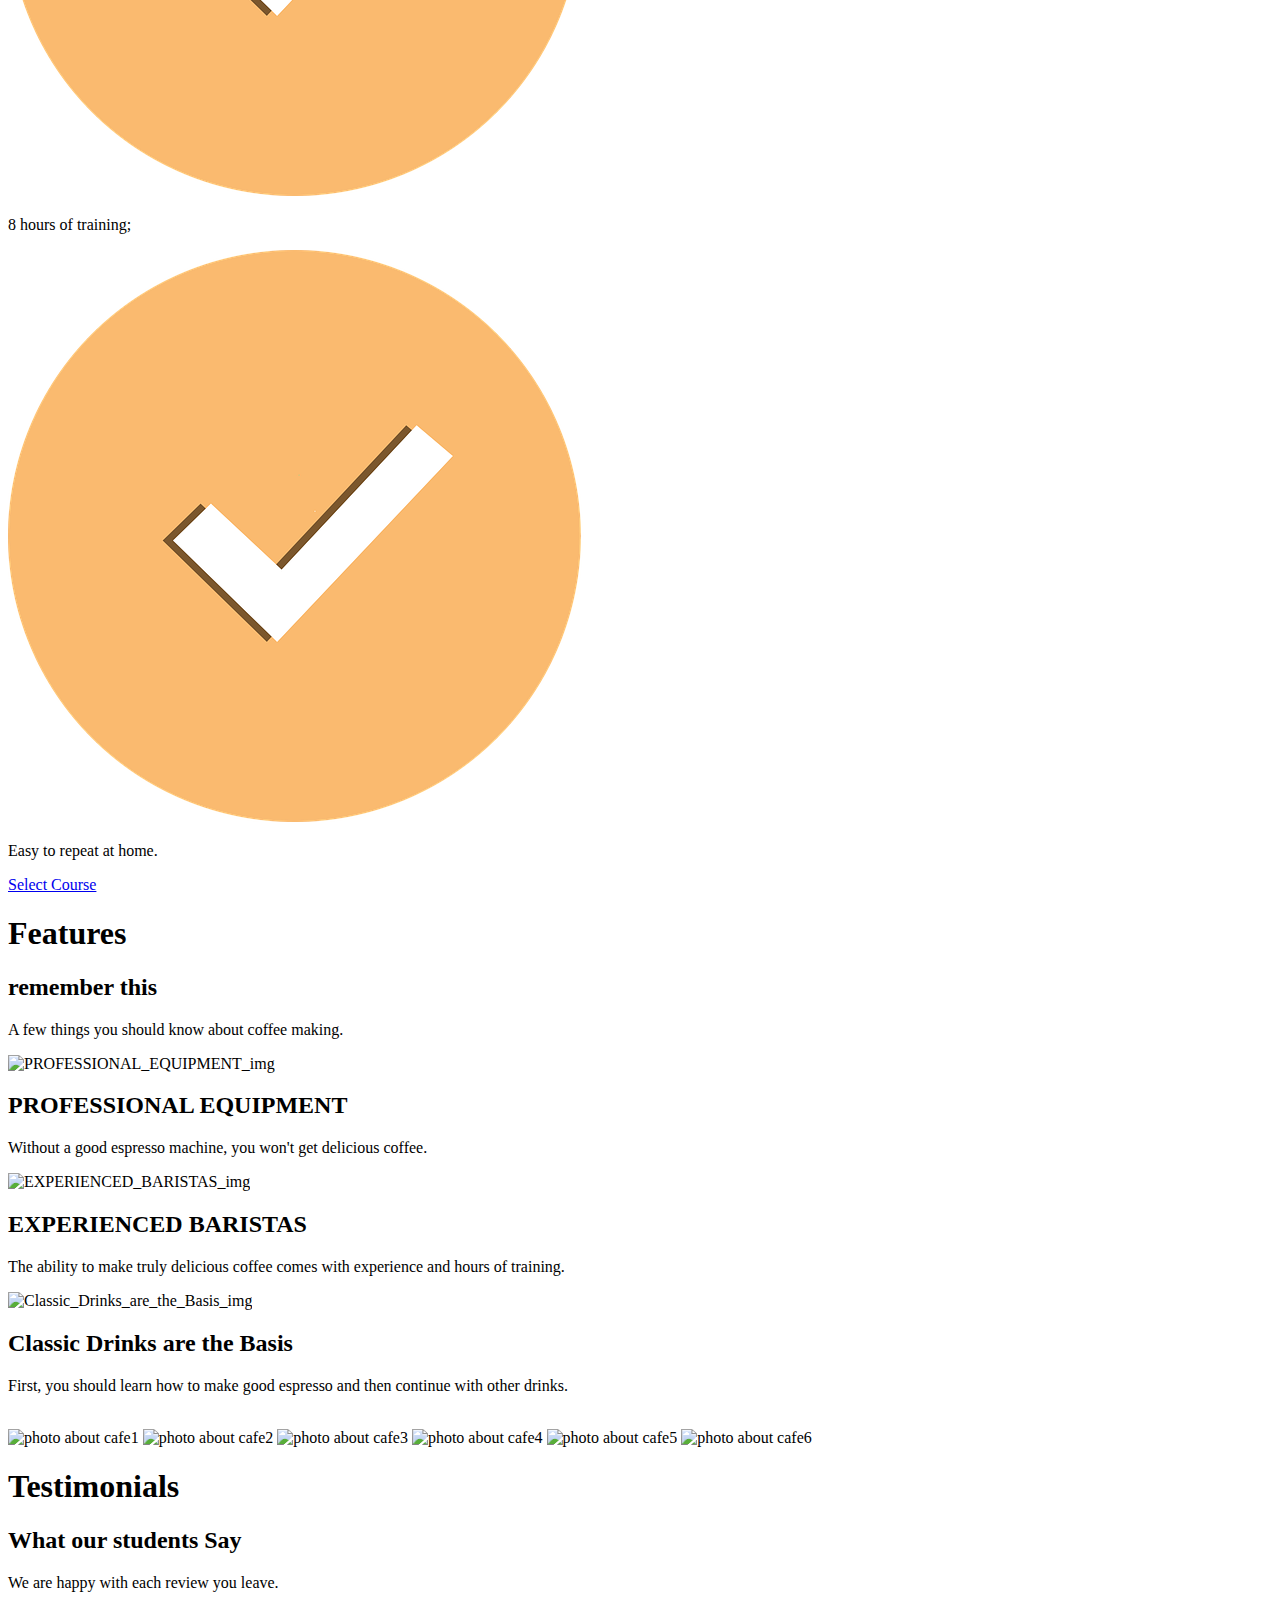
==== commit d80949d5: "some changes in index" ====
--- a/index.html/index.html
+++ b/index.html/index.html
@@ -12,7 +12,7 @@
     <link rel="preconnect" href="https://fonts.googleapis.com">
     <link rel="preconnect" href="https://fonts.gstatic.com" crossorigin>
     <link href="https://fonts.googleapis.com/css2?family=Bebas+Neue&display=swap" rel="stylesheet">
-    <link rel="stylesheet" href="/css/global.css">
+    <link rel="stylesheet" href="css/global.css">
     <link rel="preconnect" href="https://fonts.googleapis.com">
     <link rel="preconnect" href="https://fonts.gstatic.com" crossorigin>
     <link href="https://fonts.googleapis.com/css2?family=Roboto&display=swap" rel="stylesheet">
